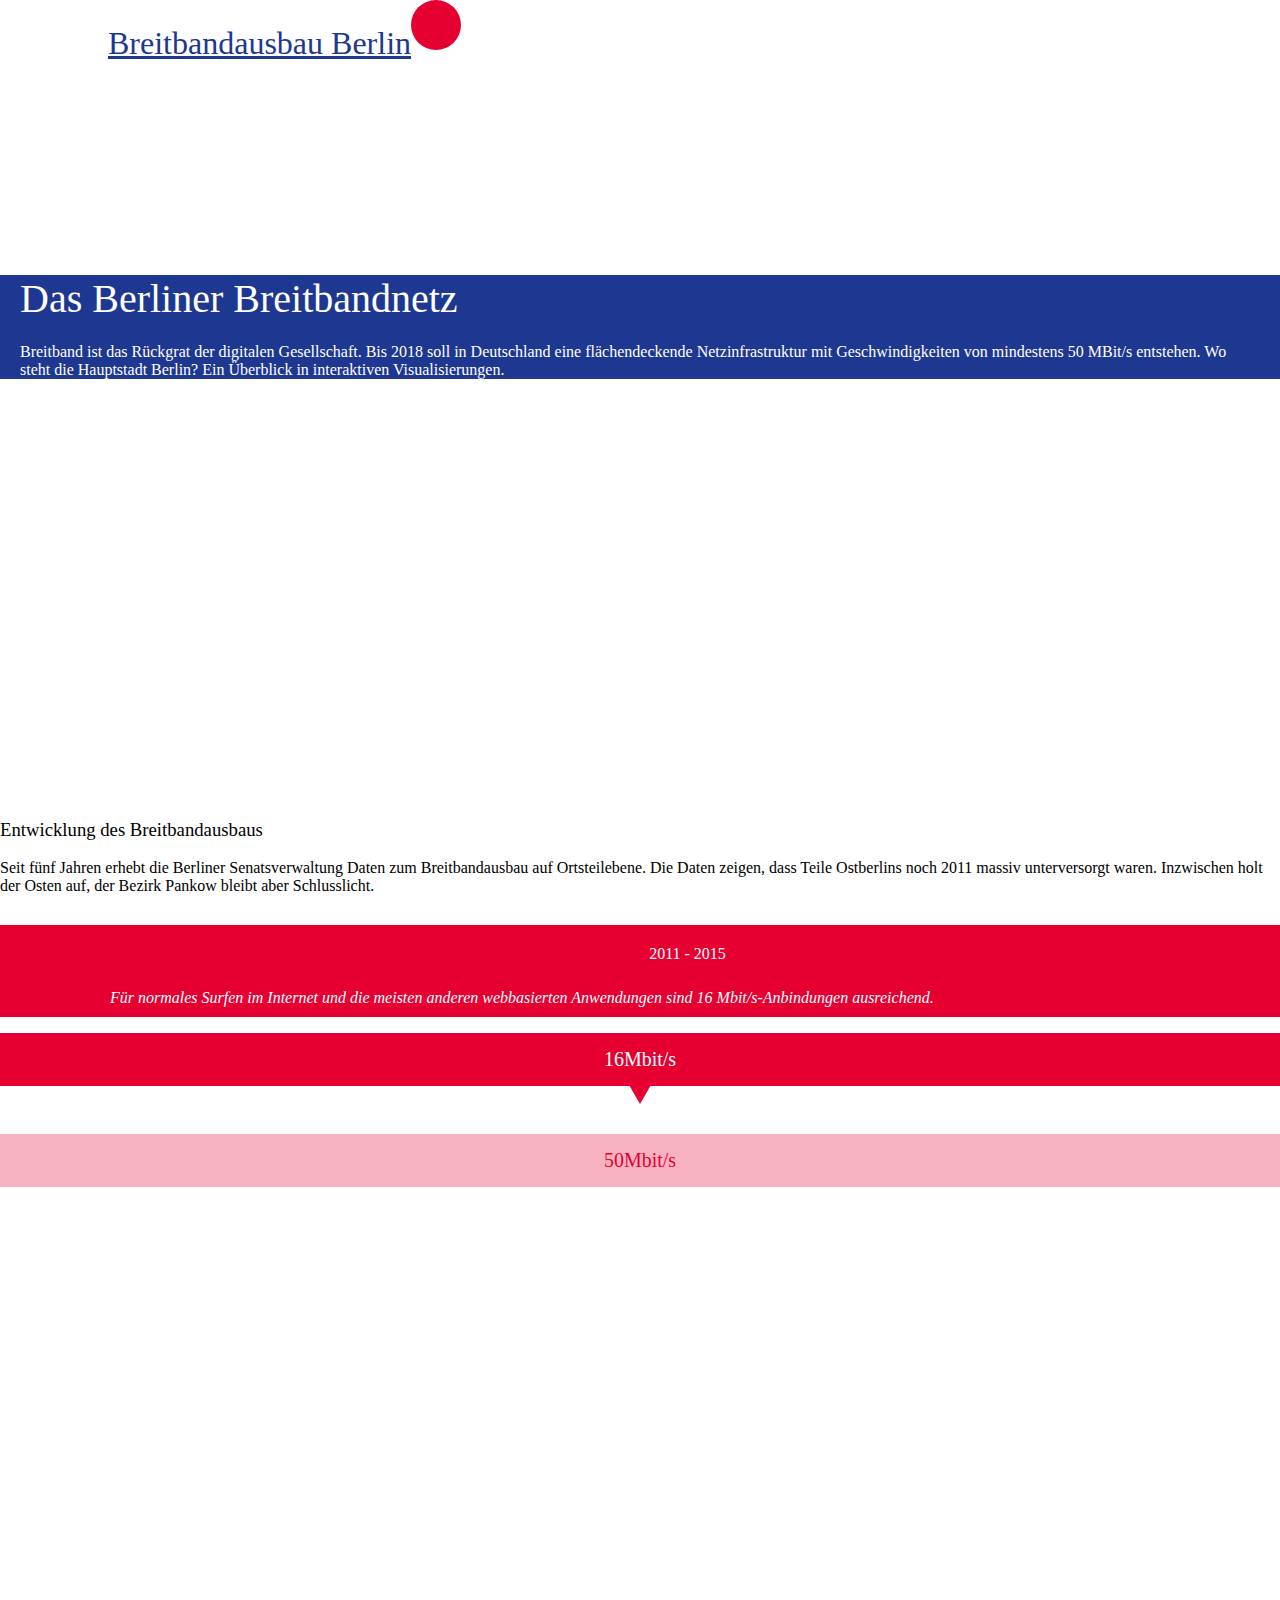
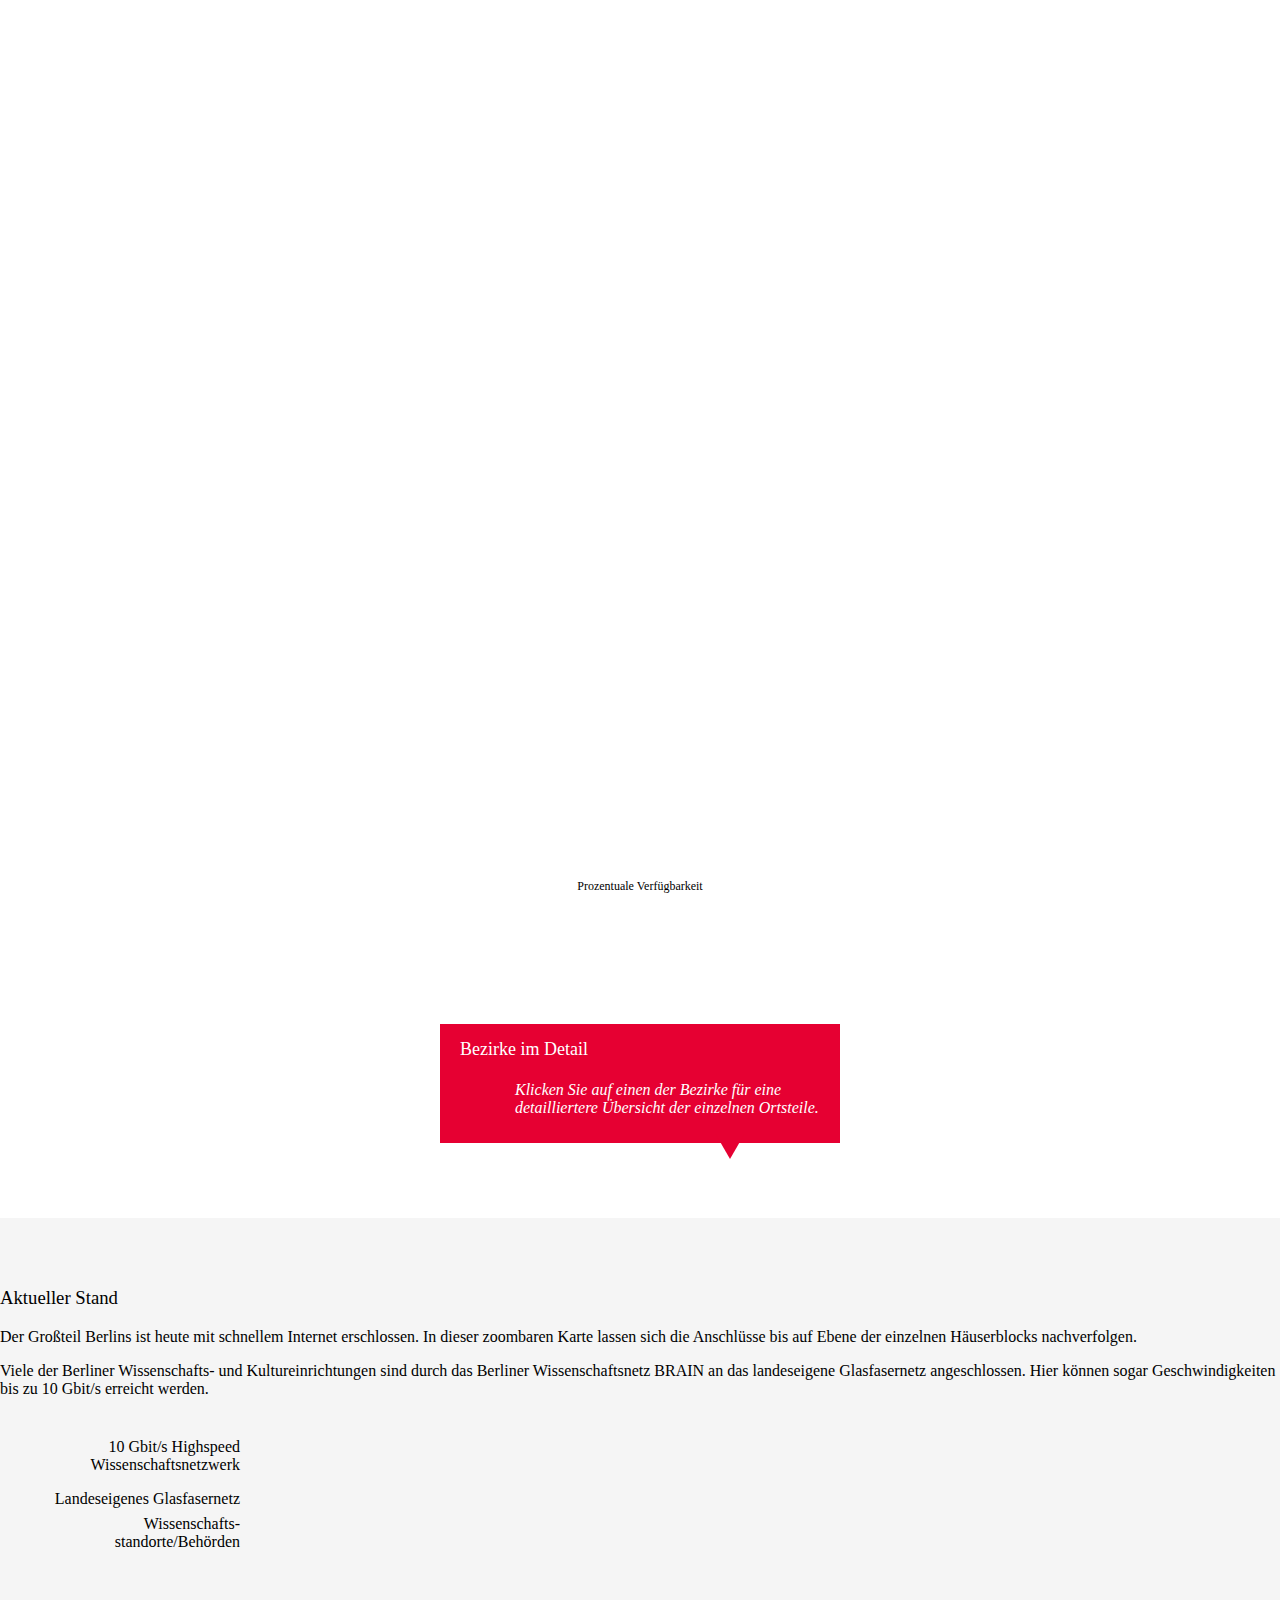
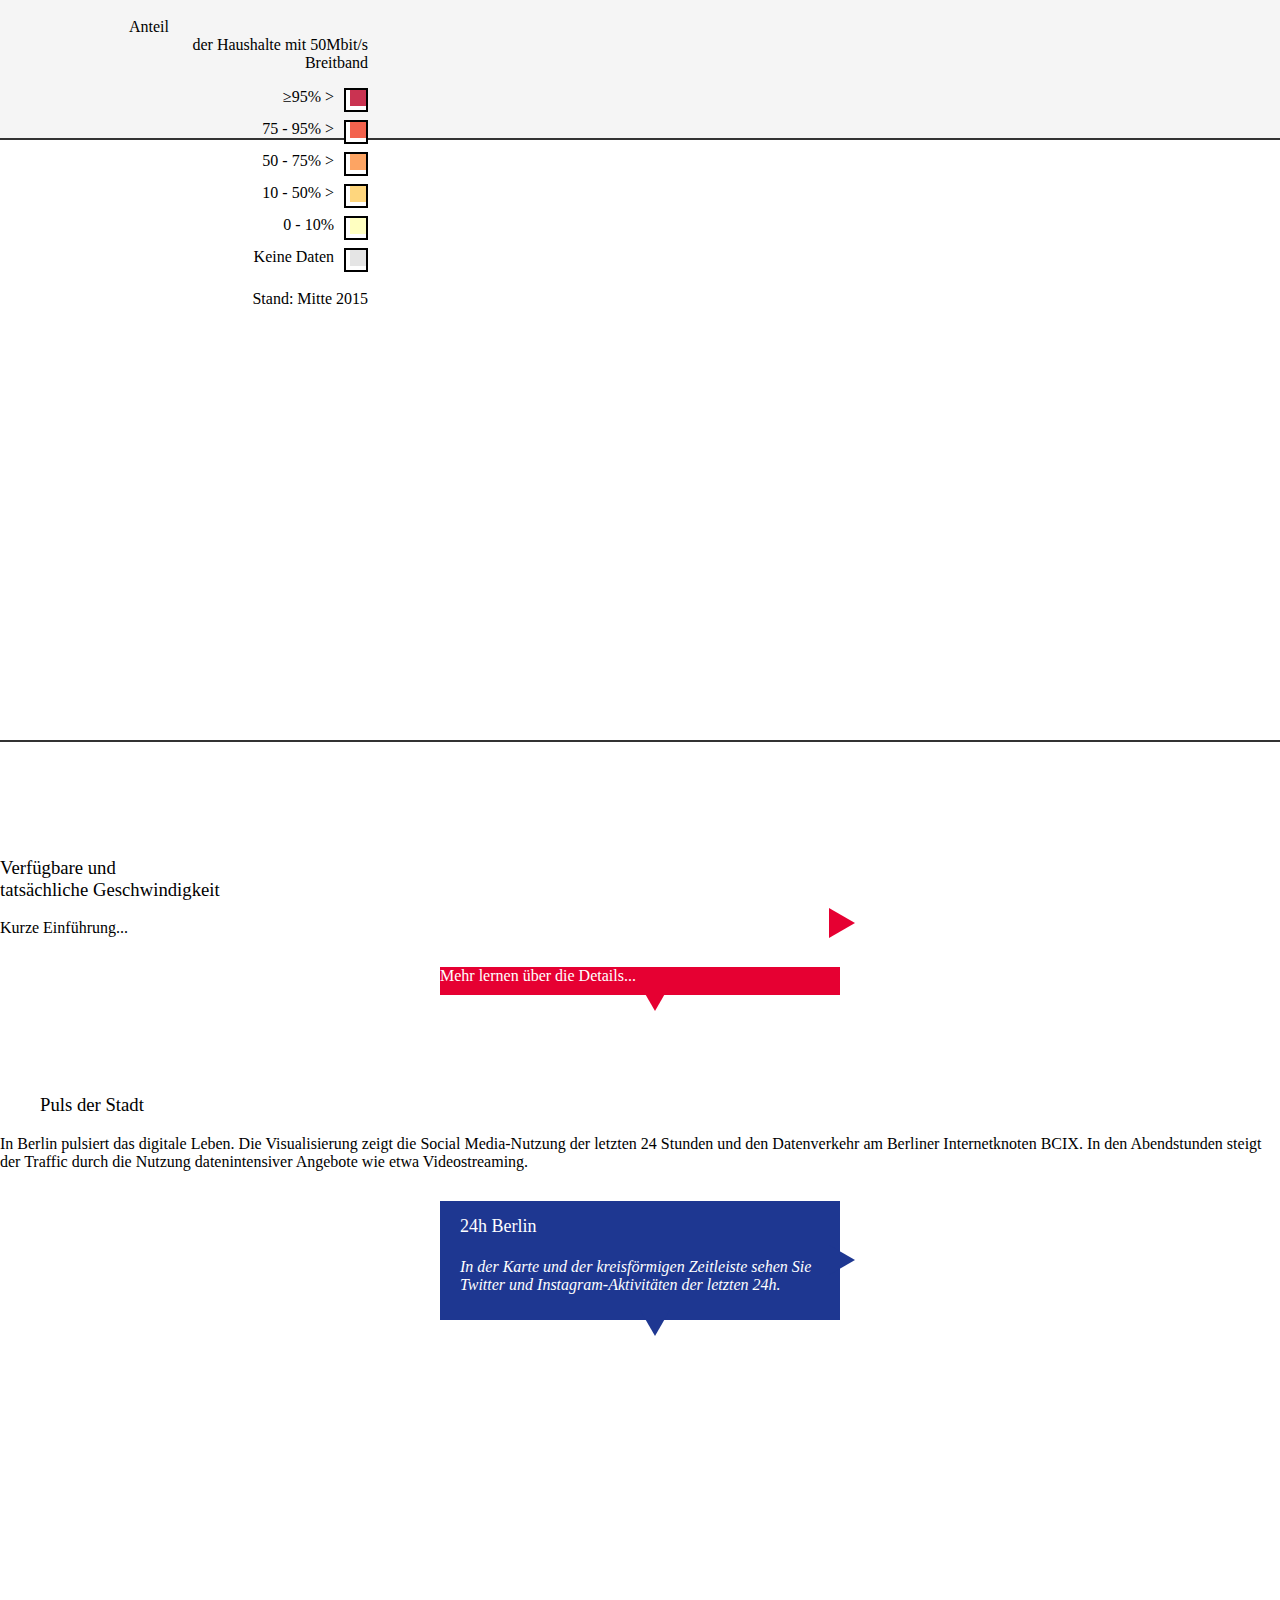
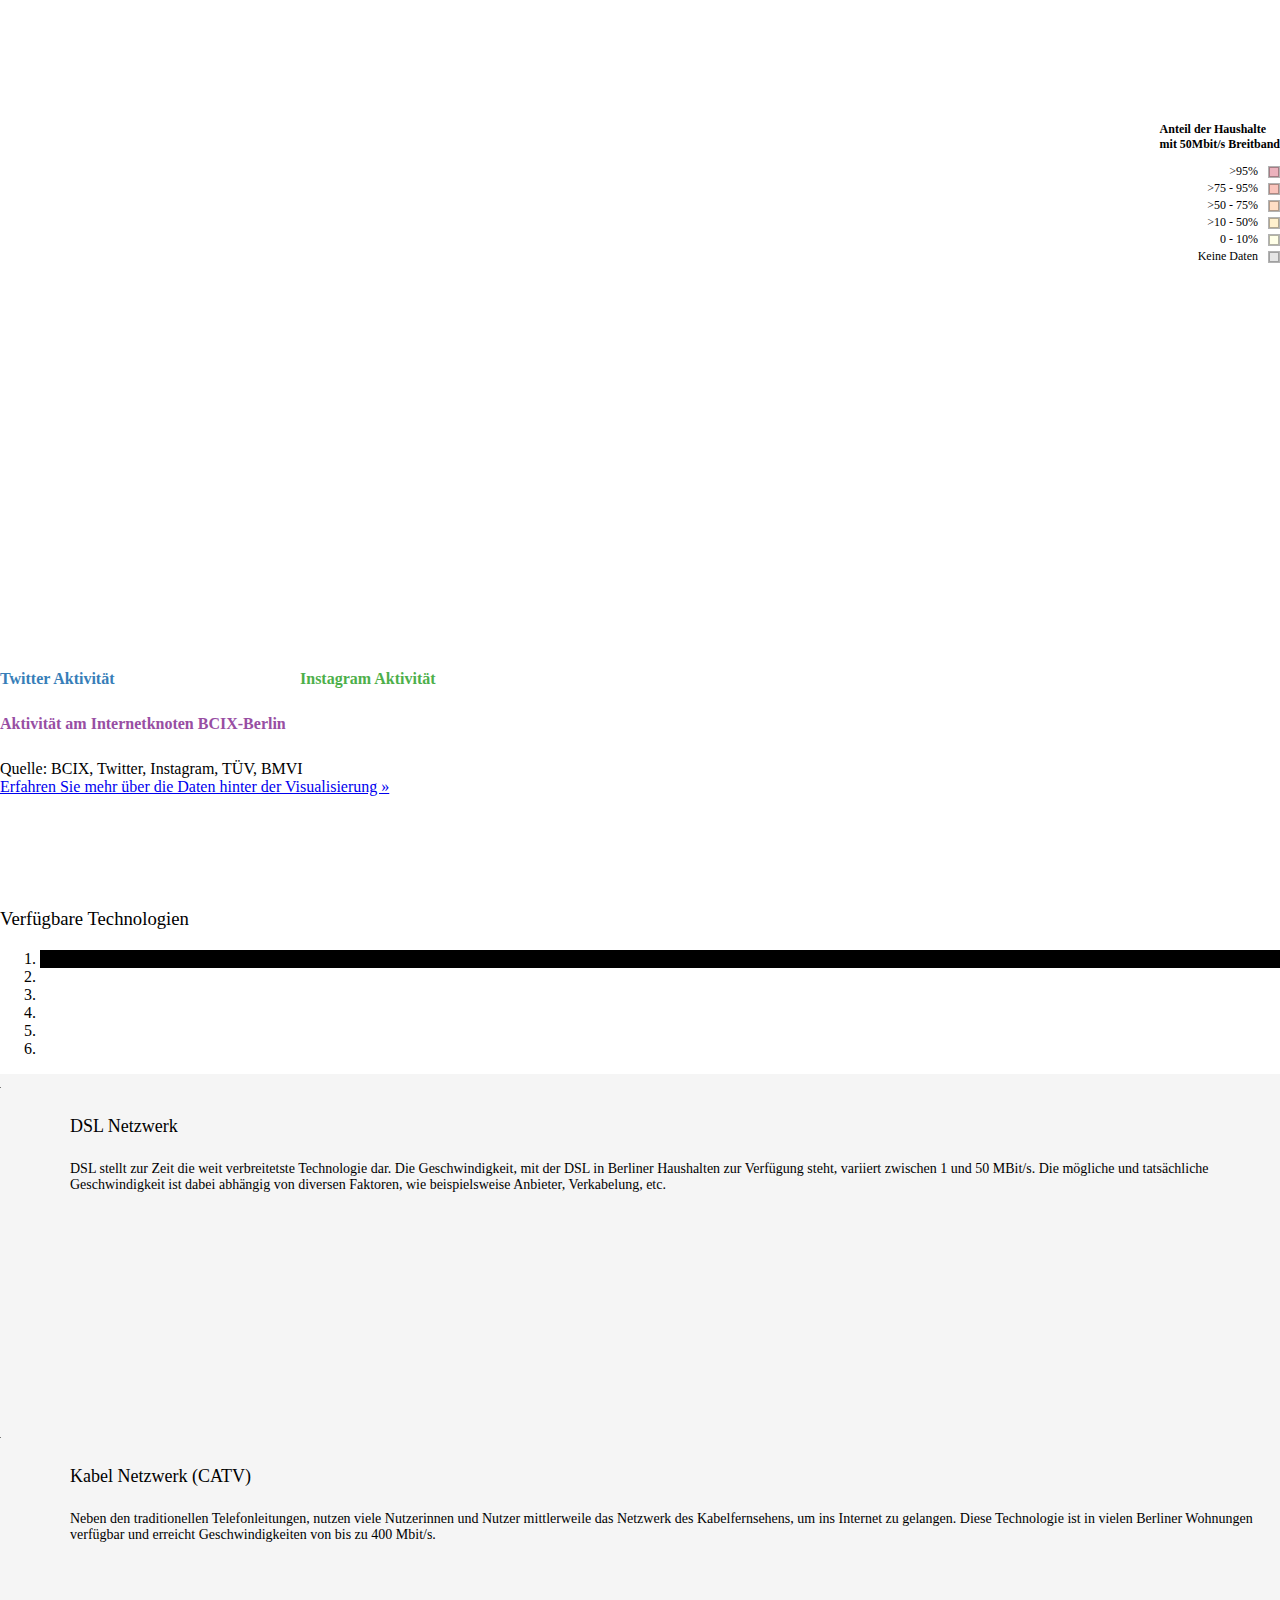
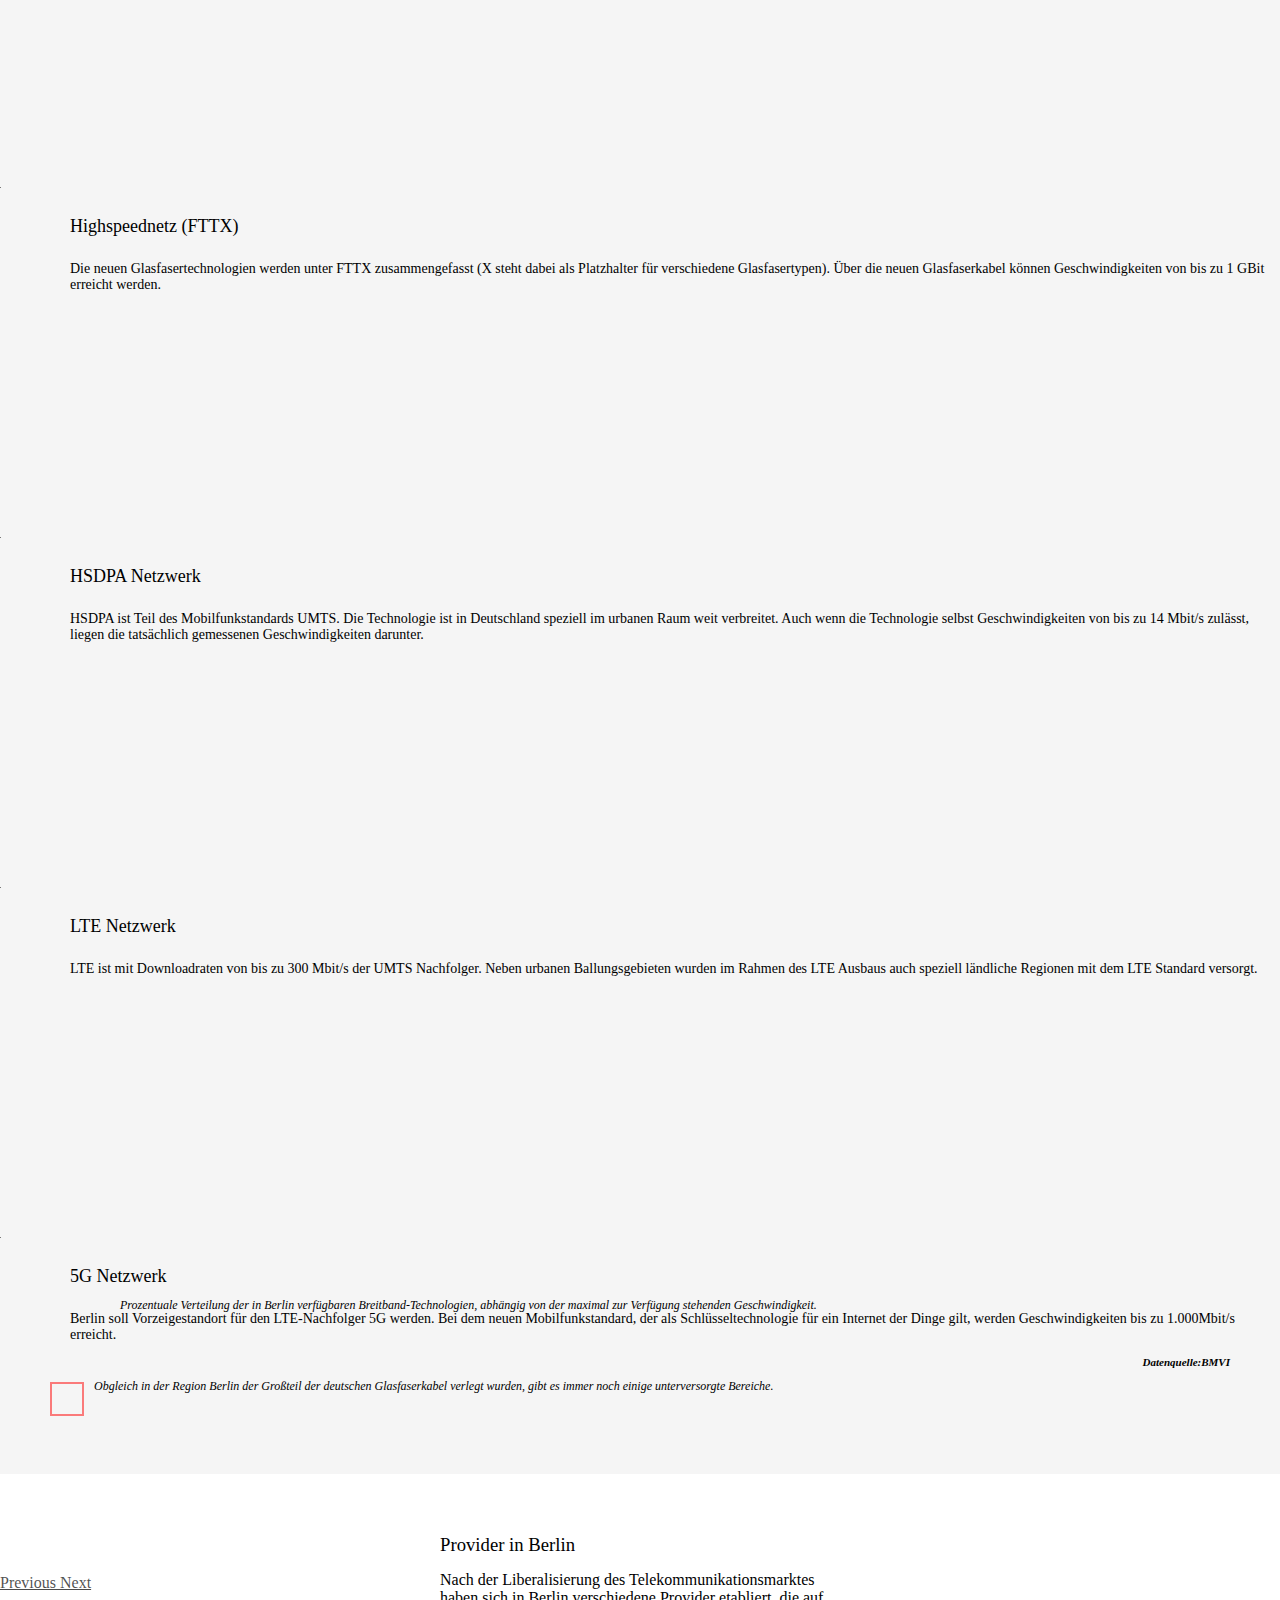
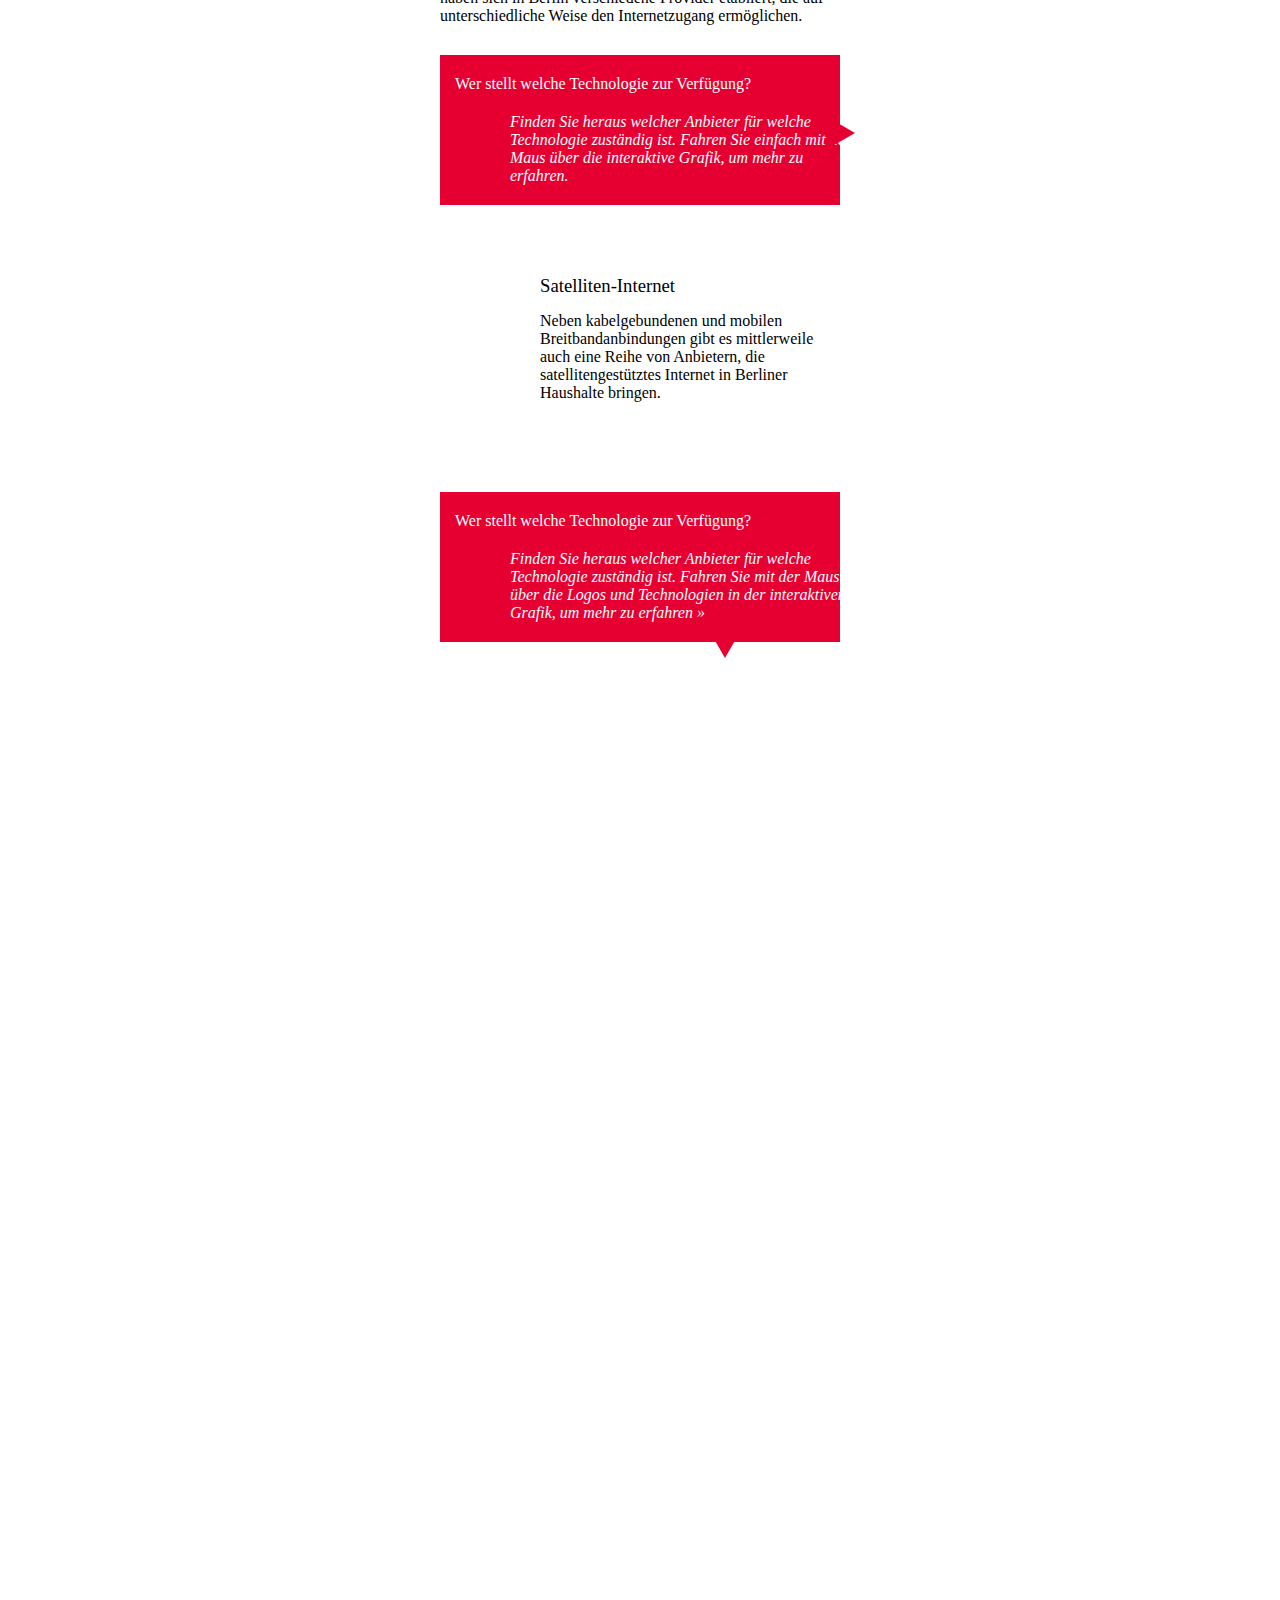
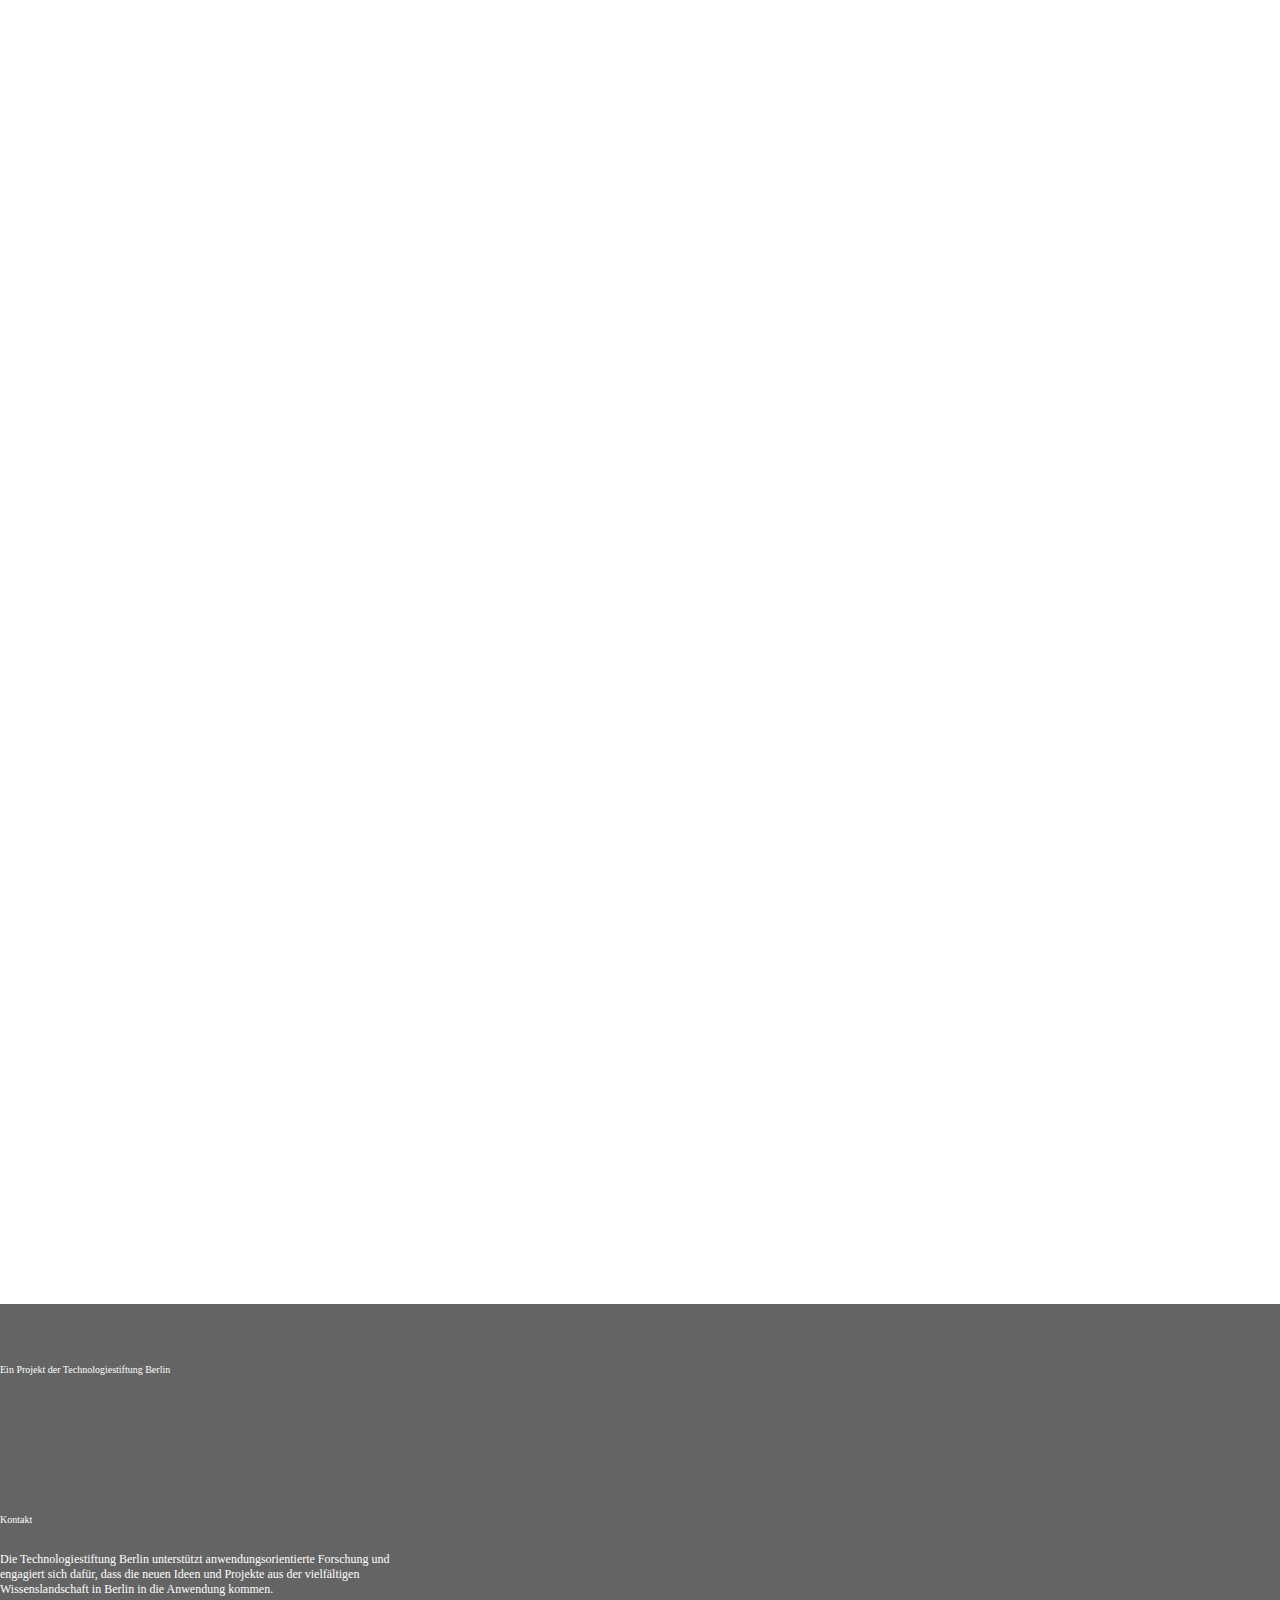
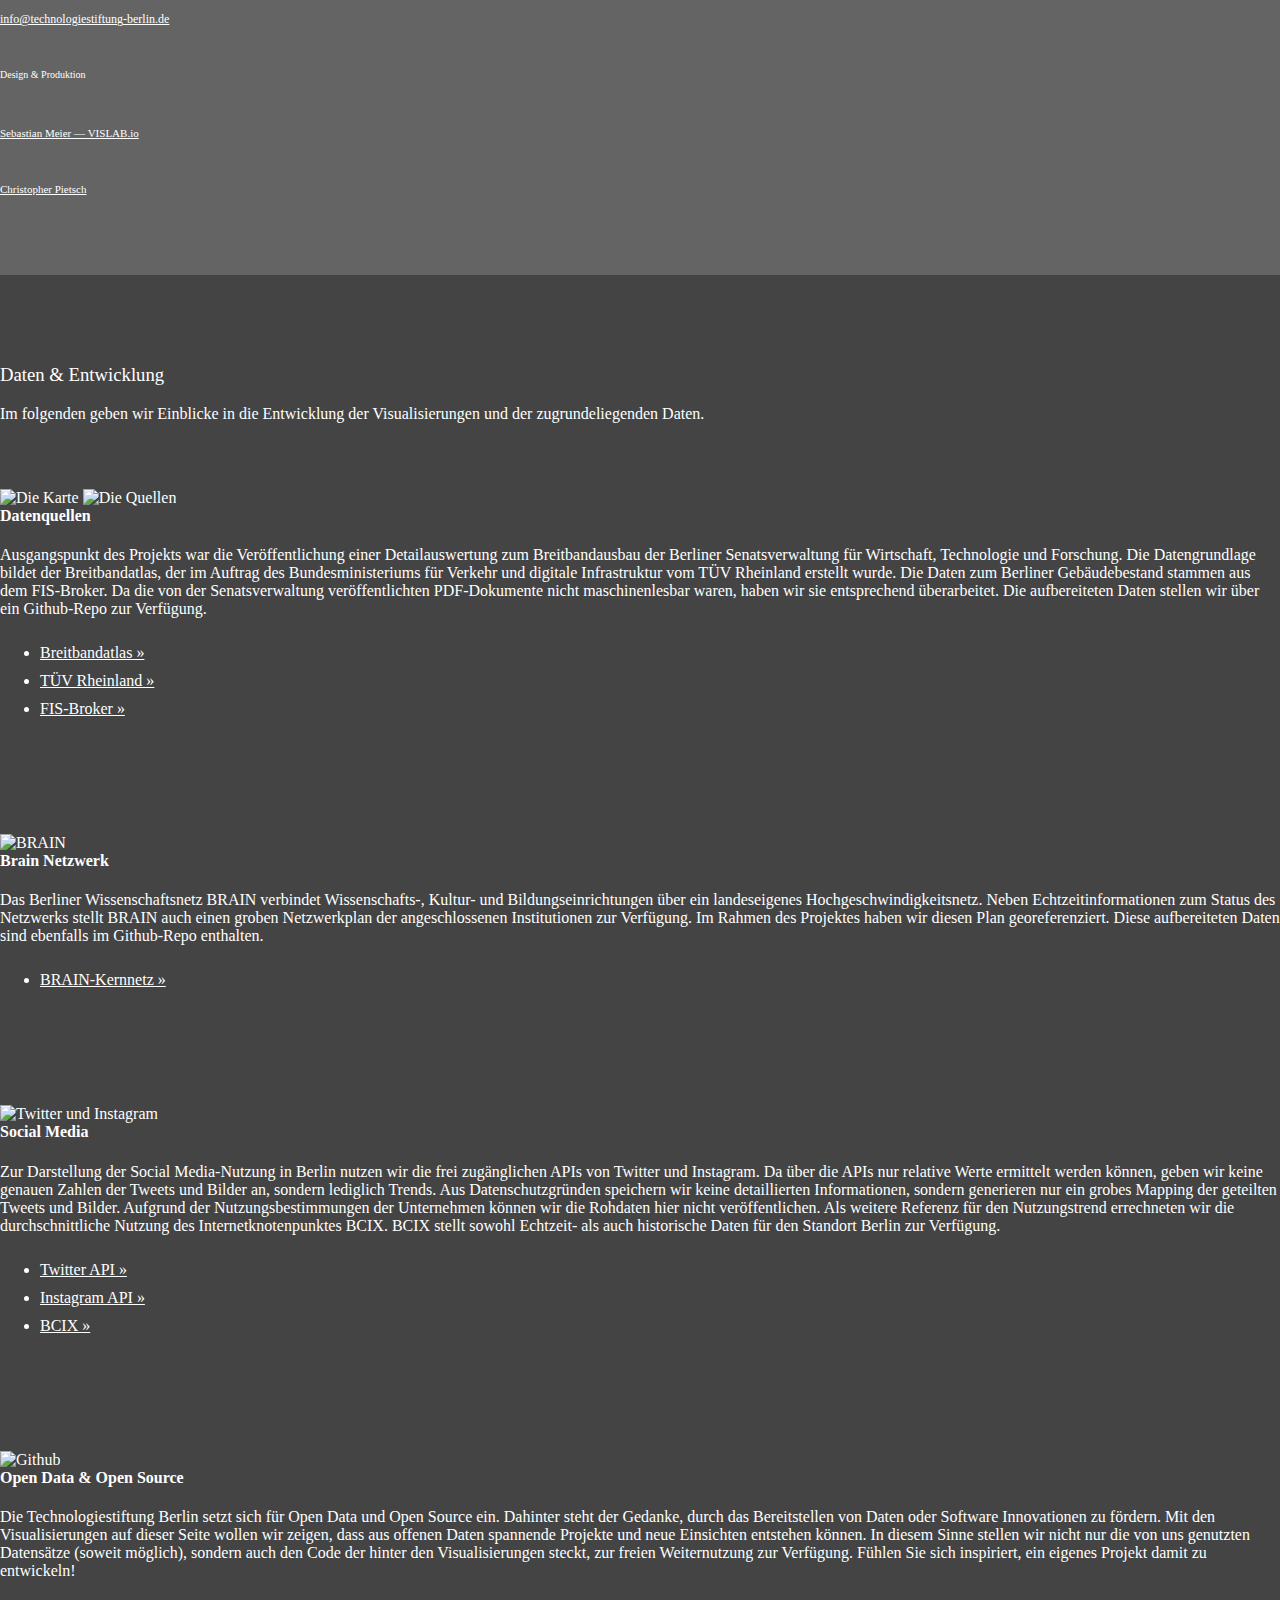
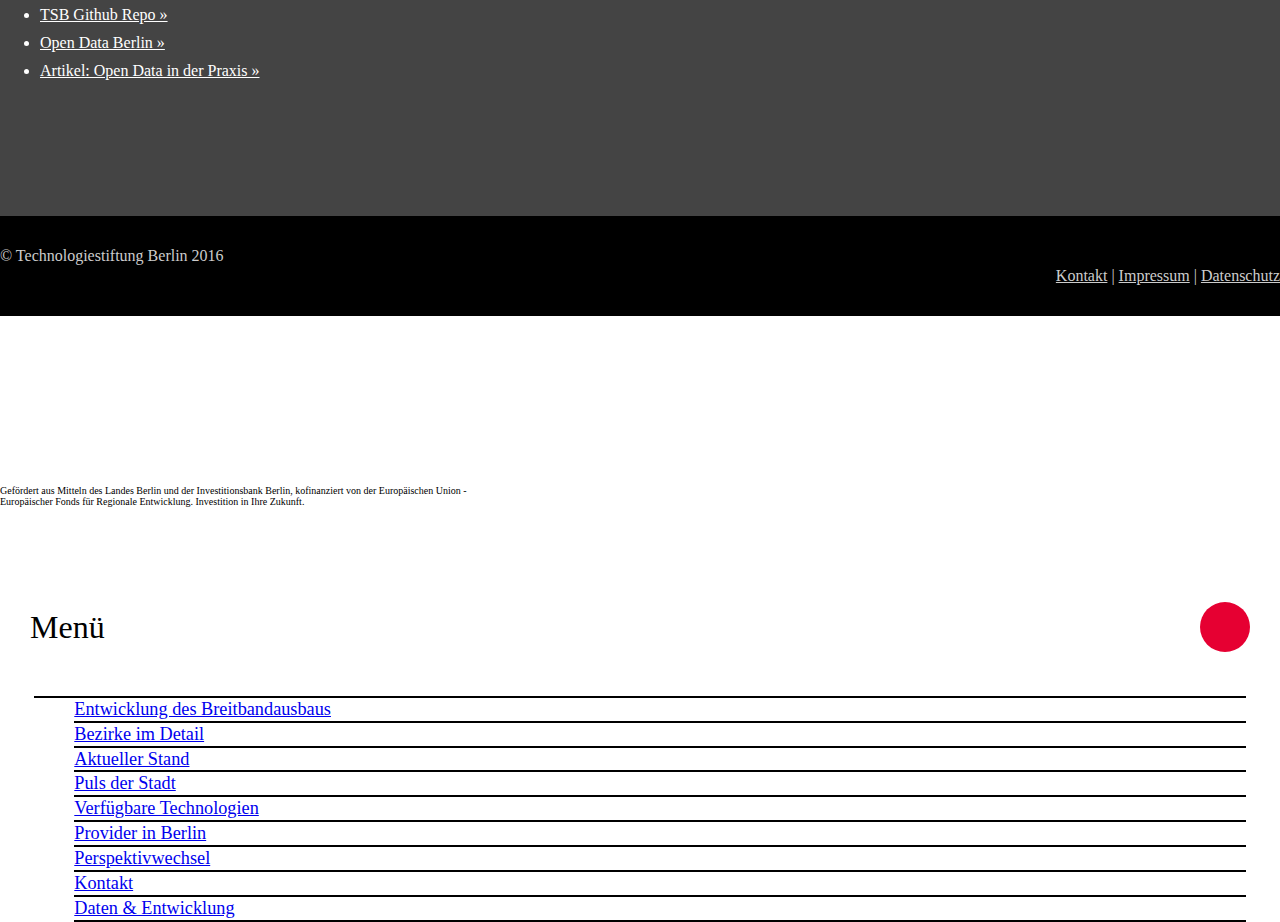
==== index.html @ 2dbc456c "testing new section" ====
<!DOCTYPE html>
<html>
	<head>
		<meta name="viewport" content="width=device-width, initial-scale=1.0, user-scalable=0, minimum-scale=1.0, maximum-scale=1.0" />
		<meta name="apple-mobile-web-app-capable" content="yes" />
		<meta http-equiv="X-UA-Compatible" content="IE=edge" />
		<meta charset='UTF-8' />
		<title>Breitbandausbau Berlin</title>
		<!--[if lt IE 10]>
	      <script src="https://oss.maxcdn.com/libs/html5shiv/3.7.0/html5shiv.js"></script>
	      <script src="https://oss.maxcdn.com/libs/respond.js/1.4.2/respond.min.js"></script>
	    <![endif]-->
		<link rel="stylesheet" href="css/bootstrap.min.css">
		<link rel="stylesheet" href="css/leaflet.css" />
		<link rel='stylesheet' href='css/main.css' type='text/css' />
		<link rel="shortcut icon" type="image/x-icon" href="/favicon.ico" />
	</head>
	<body>

		<nav class="navbar navbar-default navbar-fixed-top" role="navigation">
			<div class="navbar-header page-scroll" style="width:100%;">
				<a href="#sidr-btn" class="pull-right" id="sidr-btn">
					<span class="tsbbutton size50 colorRed">
						<span class="tsbicon i-menu"></span>
					</span>
				</a>
				<a class="navbar-brand" href="#"><span id="breitband-icon"></span>Breitbandausbau Berlin</a>
			</div>
		</nav>

		<div id="start">
			<div class="container">
				<div class="blue storer-box col col-xs-12 col-sm-8 col-md-6 col-lg-6">
					<h1>Das Berliner Breitbandnetz</h1>
					<p>Breitband ist das Rückgrat der digitalen Gesellschaft. Bis 2018 soll in Deutschland eine flächendeckende Netzinfrastruktur mit Geschwindigkeiten von mindestens 50 MBit/s entstehen. Wo steht die Hauptstadt Berlin? Ein Überblick in interaktiven Visualisierungen.</p>
				</div>
			</div>
		</div>

		<section id="entwicklung">
			<div id="minimap" class="white">
				<div class="container">
					<div class="row">
						<div class="col col-xs-12 col-sm-5 col-lg-5">
							<div class="mapswitch-head">
								<h3>Entwicklung des Breitbandausbaus</h3>
								<p>Seit fünf Jahren erhebt die Berliner Senatsverwaltung Daten zum Breitbandausbau auf Ortsteilebene. Die Daten zeigen, dass Teile Ostberlins noch 2011 massiv unterversorgt waren. Inzwischen holt der Osten auf, der Bezirk Pankow bleibt aber Schlusslicht.</p>
							</div>
						</div>
						<div class="col col-xs-12 col-sm-1 col-lg-2"></div>
						<div class="col col-xs-12 col-sm-6 col-lg-5">
							<div class="row switchrow">
								<div class="col col-xs-12 red company-help">
									<span class="image image-interactive"></span><strong>2011 - 2015</strong>
									<p class="speed-info speed-info-16">Für normales Surfen im Internet und die meisten anderen webbasierten Anwendungen sind 16&nbsp;Mbit/s-Anbindungen ausreichend.</p>
									<p class="speed-info speed-info-50">50&nbsp;Mbit/s Anbindungen erlauben darüber hinaus das nutzen von neuen HD-Streaming Diensten und professionellen Anwendungen.</p>
								</div>
							</div>
							<div class="row switchrow">
								<div class="col col-xs-12 col-sm-6" data-speed="16">
									<div class="mapswitch red">16Mbit/s</div>
									<div class="hidden-xs triangle bottom red"></div>
								</div>
								<div class="col col-xs-12 col-sm-6" data-speed="50">
									<div class="mapswitch light_red">50Mbit/s</div>
									<div class="hidden-xs triangle bottom red" style="display:none;"></div>
								</div>
							</div>
						</div>
					</div>
					<div class="row">
						<div class="col col-xs-12 col-sm-3">
							<div class="minimap mm-2011" data-year="2011"></div>
						</div>
						<div class="col col-xs-12 col-sm-3">
							<div class="minimap mm-2012" data-year="2012"></div>
						</div>
						<div class="col col-xs-12 col-sm-3">
							<div class="minimap mm-2013" data-year="2013"></div>
						</div>
						<div class="col col-xs-12 col-sm-3">
							<div class="minimap mm-2015" data-year="2015"></div>
						</div>
					</div>
					<div class="row">
						<div class="datacol col col-xs-12">
							<svg id="minimap-legend" height="50" width="240"></svg><br />
							<span class="small">Prozentuale Verfügbarkeit</span>
						</div>
					</div>
				</div>
			</div>
		</section>

		<section id="bezirke">
			<div id="compare">
				<div class="container">
					<div class="row">
						<div class="col col-xs-12 col-sm-4 col-lg-4">
							<div class="red company-help pulse-help">
								<strong>Bezirke im Detail</strong>
								<p><span class="image image-interactive"></span>Klicken Sie auf einen der Bezirke für eine detailliertere Übersicht der einzelnen Ortsteile.</p>
								<div class="triangle bottom red"></div>
							</div>
							<div id="compare-legend"></div>
						</div>
						<div class="chart"></div>
					</div>
				</div>
			</div>
		</section>

		<section id="stand">
			<div id="map-intro" class="grey">
				<div class="container">
					<div class="row">
						<div class="col col-xs-12 col-sm-5 col-lg-4">
							<h3>Aktueller Stand</h3>
							<p>
								Der Großteil Berlins ist heute mit schnellem Internet erschlossen. In dieser zoombaren Karte lassen sich die Anschlüsse bis auf Ebene der einzelnen Häuserblocks nachverfolgen.
							</p>
							<blockquote>
								Viele der Berliner Wissenschafts- und Kultureinrichtungen sind durch das Berliner Wissenschaftsnetz BRAIN an das landeseigene Glasfasernetz angeschlossen. Hier können sogar Geschwindigkeiten bis zu 10 Gbit/s erreicht werden.
							</blockquote>
						</div>
						<div class="col col-xs-12 col-sm-3 col-lg-4 middle-col">
							<p><strong>10 Gbit/s Highspeed<br />Wissenschaftsnetzwerk</strong></p>
							<ul class="legend">
								<li>Landeseigenes Glasfasernetz</li>
								<li>Wissenschafts-<br />standorte/Behörden</li>
							</ul>
							<a href="https://www.brain.de" target="_blank"><span class="image image-brain"></span></a>
						</div>
						<div class="col col-xs-12 col-sm-4 col-lg-4 scnd-col">
							<p><strong>Anteil der Haushalte mit 50Mbit/s Breitband</strong></p>
							<ul class="legend">
								<li>≥95%<span><span style="background-color:rgba(189,0,38,0.8);"></span></span> ></li>
								<li>75 - 95%<span><span style="background-color:rgba(240,59,32,0.8);"></span></span> ></li>
								<li>50 - 75%<span><span style="background-color:rgba(253,141,60,0.8);"></span></span> ></li>
								<li>10 - 50%<span><span style="background-color:rgba(254,204,92,0.8);"></span></span> ></li>
								<li>0 - 10%<span><span style="background-color:rgba(255,255,178,0.8);"></span></span></li>
								<li>Keine Daten<span><span style="background-color:rgba(0,0,0,0.1);"></span></span></li>
							</ul>
							<span class="small">Stand: Mitte 2015</span>
						</div>
					</div>
				</div>
			</div>

			<div id="map_container">
				<div id="map"></div>
			</div>

		</section>

		<section id="speeddesc">
			<div class="container">
				<div class="row">
					<div class="col col-xs-12 col-sm-4 col-lg-4">
						<h3>Verfügbare und<br/>tatsächliche Geschwindigkeit</h3>
						<p>
							Kurze Einführung...
						</p>
						<div class="red company-help">
							Mehr lernen über die Details...
							<div class="triangle bottom red visible-sm"></div>
							<div class="triangle right red hidden-sm"></div>
						</div>
					</div>
					<div class="col col-xs-12 col-sm-8 col-lg-8">
						<div id="speeddesc-container"></div>
					</div>
				</div>
			</div>
		</section>

		<section id="puls">
			<div id="pulse" class="white">
				<div class="container">
					<div class="row">
						<div class="col col-xs-12 col-sm-5 col-lg-4">
							<h3><span class="image image-pulse"></span>Puls der Stadt</h3>
							<p>
								In Berlin pulsiert das digitale Leben. Die Visualisierung zeigt die Social Media-Nutzung der letzten 24 Stunden und den Datenverkehr am Berliner Internetknoten BCIX. In den Abendstunden steigt der Traffic durch die Nutzung datenintensiver Angebote wie etwa Videostreaming.
							</p>
							<div class="blue company-help pulse-help">
								<strong>24h Berlin</strong>
								<p>In der Karte und der kreisförmigen Zeitleiste sehen Sie Twitter und Instagram-Aktivitäten der letzten 24h.</p>
								<div class="hidden-xs triangle right blue"></div>
								<div class="triangle bottom blue"></div>
							</div>
							<div id="d3_circular"></div>
						</div>
						<div class="col col-xs-12 col-sm-7 col-lg-8 scnd-col">
							<div id="d3_pulse"></div>
							<div id="map-legend">
								<ul>
									<li id="legend_twitter">
										<div></div> Twitter Aktivität
									</li>
									<li id="legend_instagram">
										<div></div> Instagram Aktivität
									</li>
									<li id="legend_cix">
										<div></div> Aktivität am Internetknoten BCIX-Berlin
									</li>
								</ul>
								<div class="data"><span class="small">Quelle: BCIX, Twitter, Instagram, TÜV, BMVI<br /><a href="#daten">Erfahren Sie mehr über die Daten hinter der Visualisierung &raquo;</a></span></div>
							</div>
							<div id="small-legend">
								<p><strong>Anteil der Haushalte<br />mit 50Mbit/s Breitband</strong></p>
								<ul class="legend">
									<li><span><span style="background-color:rgba(189,0,38,0.3);"></span></span> >95% </li>
									<li><span><span style="background-color:rgba(240,59,32,0.3);"></span></span> >75 - 95%</li>
									<li><span><span style="background-color:rgba(253,141,60,0.3);"></span></span> >50 - 75%</li>
									<li><span><span style="background-color:rgba(254,204,92,0.3);"></span></span> >10 - 50%</li>
									<li><span><span style="background-color:rgba(255,255,178,0.3);"></span></span> 0 - 10%</li>
									<li><span><span style="background-color:rgba(0,0,0,0.1);"></span></span> Keine Daten</li>
								</ul>
							</div>
						</div>
					</div>
				</div>
			</div>
		</section>

		<section id="technologie">
			<div id="technologien">
				<div class="container">
					<div class="col col-sm-12 col-md-6">
						<h3>Verfügbare Technologien</h3>
						<div id="techCarousel" class="carousel slide" data-ride="carousel" data-interval="false">
							<ol class="carousel-indicators">
								<li data-target="#techCarousel" data-slide-to="0" data-speed="DSL" class="active"></li>
								<li data-target="#techCarousel" data-slide-to="1" data-speed="CATV"></li>
								<li data-target="#techCarousel" data-slide-to="2" data-speed="FTTX"></li>
								<li data-target="#techCarousel" data-slide-to="3" data-speed="HSDPA"></li>
								<li data-target="#techCarousel" data-slide-to="4" data-speed="LTE"></li>
								<li data-target="#techCarousel" data-slide-to="5" data-speed="5g"></li>
							</ol>
							<div class="carousel-inner" role="listbox">
								<div class="item active" data-speed="DSL" data-type="cable">
									<img class="fourth-slide" src="[data-uri]" alt="DSL Netzwerk">
									<div class="container">
										<div class="carousel-caption">
											<h4><span class="image image-cable"></span>DSL Netzwerk</h4>
											<p>DSL stellt zur Zeit die weit verbreitetste Technologie dar. Die Geschwindigkeit, mit der DSL in Berliner Haushalten zur Verfügung steht, variiert zwischen 1 und 50 MBit/s. Die mögliche und tatsächliche Geschwindigkeit ist dabei abhängig von diversen Faktoren, wie beispielsweise Anbieter, Verkabelung, etc.</p>
										</div>
									</div>
								</div>
								<div class="item" data-speed="CATV" data-type="cable">
									<img class="fifth-slide" src="[data-uri]" alt="Kabel Netzwerk (CATV)">
									<div class="container">
										<div class="carousel-caption">
											<h4><span class="image image-cable"></span>Kabel Netzwerk (CATV)</h4>
											<p>Neben den traditionellen Telefonleitungen, nutzen viele Nutzerinnen und Nutzer mittlerweile das Netzwerk des Kabelfernsehens, um ins Internet zu gelangen. Diese Technologie ist in vielen Berliner Wohnungen verfügbar und erreicht Geschwindigkeiten von bis zu 400 Mbit/s.</p>
										</div>
									</div>
								</div>
								<div class="item" data-speed="FTTX" data-type="cable">
									<img class="six-slide" src="[data-uri]" alt="Hochgeschwindigkeitsnetz (FFTX)">
									<div class="container">
										<div class="carousel-caption">
											<h4><span class="image image-cable"></span>Highspeednetz (FTTX)</h4>
											<p>Die neuen Glasfasertechnologien werden unter FTTX zusammengefasst (X steht dabei als Platzhalter für verschiedene Glasfasertypen). Über die neuen Glasfaserkabel können Geschwindigkeiten von bis zu 1 GBit erreicht werden.</p>
										</div>
									</div>
								</div>
								<div class="item" data-speed="HSDPA" data-type="mobile">
									<img class="third-slide" src="[data-uri]" alt="HSDPA Netzwerk">
									<div class="container">
										<div class="carousel-caption">
											<h4><span class="image image-wireless"></span>HSDPA Netzwerk</h4>
											<p>HSDPA ist Teil des Mobilfunkstandards UMTS. Die Technologie ist in Deutschland speziell im urbanen Raum weit verbreitet. Auch wenn die Technologie selbst Geschwindigkeiten von bis zu 14 Mbit/s zulässt, liegen die tatsächlich gemessenen Geschwindigkeiten darunter.</p>
										</div>
									</div>
								</div>
								<div class="item" data-speed="LTE" data-type="mobile">
									<img class="second-slide" src="[data-uri]" alt="LTE Netzwerk">
									<div class="container">
										<div class="carousel-caption">
											<h4><span class="image image-wireless"></span>LTE Netzwerk</h4>
											<p>LTE ist mit Downloadraten von bis zu 300 Mbit/s der UMTS Nachfolger. Neben urbanen Ballungsgebieten wurden im Rahmen des LTE Ausbaus auch speziell ländliche Regionen mit dem LTE Standard versorgt.</p>
										</div>
									</div>
								</div>
								<div class="item" data-speed="5g" data-type="mobile">
									<img class="first-slide" src="[data-uri]" alt="5G Netzwerk">
									<div class="container">
										<div class="carousel-caption">
											<h4><span class="image image-wireless"></span>5G Netzwerk</h4>
											<p>Berlin soll Vorzeigestandort für den LTE-Nachfolger 5G werden. Bei dem neuen Mobilfunkstandard, der als Schlüsseltechnologie für ein Internet der Dinge gilt, werden Geschwindigkeiten bis zu 1.000Mbit/s erreicht.</p>
										</div>
									</div>
								</div>
							</div>
							<a class="left carousel-control" href="#techCarousel" role="button" data-slide="prev">
								<span class="glyphicon glyphicon-chevron-left" aria-hidden="true"></span>
								<span class="sr-only">Previous</span>
							</a>
							<a class="right carousel-control" href="#techCarousel" role="button" data-slide="next">
								<span class="glyphicon glyphicon-chevron-right" aria-hidden="true"></span>
								<span class="sr-only">Next</span>
							</a>
						</div>
					</div>
					<div class="col col-sm-12 col-md-6">
						<div id="d3_technologie"></div>
						<div id="d3_mobile_technologie"></div>
						<div id="tech-legend">
							<div class="info"><p>Prozentuale Verteilung der in Berlin verfügbaren Breitband-Technologien, abhängig von der maximal zur Verfügung stehenden Geschwindigkeit.</p></div>
							<div class="data"><p>Datenquelle:BMVI</p></div>
							<p><span></span>Obgleich in der Region Berlin der Großteil der deutschen Glasfaserkabel verlegt wurden, gibt es immer noch einige unterversorgte Bereiche.</p>
						</div>
					</div>
				</div>
			</div>
		</section>

		<section id="provider">
			<div id="companies">
				<div class="container">
					<div class="row">
						<div class="col col-xs-12 col-sm-5 white frst">
							<h3>Provider in Berlin</h3>
							<p>Nach der Liberalisierung des Telekommunikationsmarktes haben sich in Berlin verschiedene Provider etabliert, die auf unterschiedliche Weise den Internetzugang ermöglichen.</p>
							<div class="hidden-xs red company-help">
								<strong>Wer stellt welche Technologie zur Verfügung?</strong>
								<p><span class="image image-interactive"></span>Finden Sie heraus welcher Anbieter für welche Technologie zuständig ist. Fahren Sie einfach mit der Maus über die interaktive Grafik, um mehr zu erfahren.</p>
								<div class="triangle right red"></div>
							</div>
							<div id="satellite-container">
								<span class="image  image-satellite satellite-icn"></span>
								<div class="satellite-text">
									<h3>Satelliten-Internet</h3>
									<p>Neben kabelgebundenen und mobilen Breitbandanbindungen gibt es mittlerweile auch eine Reihe von Anbietern, die satellitengestütztes Internet in Berliner Haushalte bringen.</p>
								</div>
								<div id="satellite-logos">
									<table>
										<tr>
											<td><img src="images/eusanet_bw.png" alt="" /></td>
											<td><img src="images/tooway_bw.png" alt="" /></td>
											<td><img src="images/filiago_bw.png" alt="" /></td>
										</tr>
										<tr>
											<td><img src="images/satinternet_bw.png" alt="" /></td>
											<td><img src="images/skydsl_bw.png" alt="" /></td>
											<td><img src="images/stardsl_bw.png" alt="" /></td>
										</tr>
									</table>
								</div>
							</div>
							<div class="red company-help visible-xs">
								<strong>Wer stellt welche Technologie zur Verfügung?</strong>
								<p><span class="image image-interactive"></span>Finden Sie heraus welcher Anbieter für welche Technologie zuständig ist. Fahren Sie mit der Maus über die Logos und Technologien in der interaktiven Grafik, um mehr zu erfahren &raquo;</p>
								<div class="triangle bottom red"></div>
							</div>
						</div>
						<div class="col hidden-xs col-sm-1"></div>
						<div class="col col-xs-12 col-sm-6">
							<div id="companies-vis"></div>
						</div>
					</div>
				</div>
			</div>
		</section>

		<section id="perspektive">
			<div id="threeD">
				<div id="hasGL">
					<iframe id="meshframe" allowfullscreen></iframe>
				</div>
				<div id="noGL">
					<div class="company-help red">
						<strong>Es tut uns leid.</strong>
						<p class="nowebgl">Aber es scheint so, als ob Ihr Browser kein WebGL unterstützt. Bitte aktualisieren Sie Ihren Browser.</p>
						<p class="ismobile">Leider wird diese Technologie nicht von Ihrem Gerät unterstützt. Sollten Sie ein Smartphone nutzen probieren Sie unsere <a href="mesh.html">Standalone Version &raquo;</a></p>
					</div>
				</div>
			</div>
		</section>

		<section id="kontakt">
			<div id="footer">
				<div class="grey">
					<div class="container">
						<div class="row">
							<div class="col col-xs-12 col-sm-6 col-lg-4">
								<span class="small">Ein Projekt der Technologiestiftung Berlin</span>
								<a href="https://www.technologiestiftung-berlin.de/de/startseite/" target="_blank" title="Technologiestiftung Berlin"><span class="image image-tsb"></span></a>
							</div>
							<div class="col col-xs-12 col-sm-6 col-lg-5 middle-col">
								<span class="small">Kontakt</span>
								<p>
									Die Technologiestiftung Berlin unterstützt anwendungsorientierte Forschung und engagiert sich dafür, dass die neuen Ideen und Projekte aus der vielfältigen Wissenslandschaft in Berlin in die Anwendung kommen.<br /><br />
									<a href="mailto:info@technologiestiftung-berlin.de">info@technologiestiftung-berlin.de</a>
								</p>
							</div>
							<div class="col col-xs-12 col-sm-12 col-lg-3 scnd-col">
								<span class="small">Design &amp; Produktion</span>
								<a href="http://www.vislab.io" target="_blank" title="VISLAB"><span class="image image-vislab"></span></a>
								<a href="http://www.vislab.io" target="_blank">Sebastian Meier — VISLAB.io</a><br />

								<a href="http://www.chrispie.com" target="_blank" title="Christopher Pietsch"><span class="image image-chrispie"></span></a>

								<a href="http://www.chrispie.com" target="_blank" title="Christopher Pietsch">Christopher Pietsch</a>
							</div>
						</div>
					</div>
				</div>
			</div>
		</section>

		<section id="daten">
			<div id="background" class="darkgrey">
				<div class="container">
					<div class="row">
						<div class="col col-xs-12 col-sm-6">
							<h3>Daten &amp; Entwicklung</h3>
							<p>
								Im folgenden geben wir Einblicke in die Entwicklung der Visualisierungen und der zugrundeliegenden Daten.
							</p>
						</div>
					</div>
					<div class="row subrow">
						<div class="col cols-xs-12 col-sm-5 col-md-4">
							<img src="images/data_conversion_bw.png" alt="Die Karte" />
							<img src="images/data_ministerium.png" alt="Die Quellen" />
						</div>
						<div class="col hidden-xs col-sm-1"></div>
						<div class="col col-xs-12 col-sm-6 col-md-7">
							<h4>Datenquellen</h4>
							<p>
								Ausgangspunkt des Projekts war die Veröffentlichung einer Detailauswertung zum Breitbandausbau der Berliner Senatsverwaltung für Wirtschaft, Technologie und Forschung. Die Datengrundlage bildet der Breitbandatlas, der im Auftrag des Bundesministeriums für Verkehr und digitale Infrastruktur vom TÜV Rheinland erstellt wurde. Die Daten zum Berliner Gebäudebestand stammen aus dem FIS-Broker. Da die von der Senatsverwaltung veröffentlichten PDF-Dokumente nicht maschinenlesbar waren, haben wir sie entsprechend überarbeitet. Die aufbereiteten Daten stellen wir über ein Github-Repo zur Verfügung.
							</p>
							<ul>
								<li><a href="http://www.zukunft-breitband.de/" target="_blank">Breitbandatlas &raquo;</a></li>
								<li><a href="http://www.tuv.com/de/deutschland/home.jsp" target="_blank">TÜV Rheinland &raquo;</a></li>
								<li><a href="http://www.stadtentwicklung.berlin.de/geoinformation/fis-broker/" target="_blank">FIS-Broker &raquo;</a></li>
							</ul>
						</div>
					</div>
					<div class="row subrow">
						<div class="col cols-xs-12 col-sm-5 col-md-4">
							<img src="images/data_brain.png" alt="BRAIN" />
						</div>
						<div class="col hidden-xs col-sm-1"></div>
						<div class="col col-xs-12 col-sm-6 col-md-7">
							<h4>Brain Netzwerk</h4>
							<p>
								Das Berliner Wissenschaftsnetz BRAIN verbindet Wissenschafts-, Kultur- und Bildungseinrichtungen über ein landeseigenes Hochgeschwindigkeitsnetz. Neben Echtzeitinformationen zum Status des Netzwerks stellt BRAIN auch einen groben Netzwerkplan der angeschlossenen Institutionen zur Verfügung. Im Rahmen des Projektes haben wir diesen Plan georeferenziert. Diese aufbereiteten Daten sind ebenfalls im Github-Repo enthalten.
							</p>
							<ul>
								<li><a target="_blank" href="https://www.brain.de/home/view">BRAIN-Kernnetz &raquo;</a></li>
							</ul>
						</div>
					</div>
					<div class="row subrow">
						<div class="col cols-xs-12 col-sm-5 col-md-4">
							<img src="images/data_social.png" alt="Twitter und Instagram" />
						</div>
						<div class="col hidden-xs col-sm-1"></div>
						<div class="col col-xs-12 col-sm-6 col-md-7">
							<h4>Social Media</h4>
							<p>
								Zur Darstellung der Social Media-Nutzung in Berlin nutzen wir die frei zugänglichen APIs von Twitter und Instagram. Da über die APIs nur relative Werte ermittelt werden können, geben wir keine genauen Zahlen der Tweets und Bilder an, sondern lediglich Trends. Aus Datenschutzgründen speichern wir keine detaillierten Informationen, sondern generieren nur ein grobes Mapping der geteilten Tweets und Bilder. Aufgrund der Nutzungsbestimmungen der Unternehmen können wir die Rohdaten hier nicht veröffentlichen. Als weitere Referenz für den Nutzungstrend errechneten wir die durchschnittliche Nutzung des Internetknotenpunktes BCIX. BCIX stellt sowohl Echtzeit- als auch historische Daten für den Standort Berlin zur Verfügung.
							</p>
							<ul>
								<li><a target="_blank" href="https://dev.twitter.com/">Twitter API &raquo;</a></li>
								<li><a target="_blank" href="https://www.instagram.com/developer/">Instagram API &raquo;</a></li>
								<li><a target="_blank" href="http://www.bcix.de/bcix/">BCIX &raquo;</a></li>
							</ul>
						</div>
					</div>
					<div class="row subrow">
						<div class="col cols-xs-12 col-sm-5 col-md-4">
							<img src="images/data_github.png" alt="Github" />
						</div>
						<div class="col hidden-xs col-sm-1"></div>
						<div class="col col-xs-12 col-sm-6 col-md-7">
							<h4>Open Data &amp; Open Source</h4>
							<p>
								Die Technologiestiftung Berlin setzt sich für Open Data und Open Source ein. Dahinter steht der Gedanke, durch das Bereitstellen von Daten oder Software Innovationen zu fördern. Mit den Visualisierungen auf dieser Seite wollen wir zeigen, dass aus offenen Daten spannende Projekte und neue Einsichten entstehen können. In diesem Sinne stellen wir nicht nur die von uns genutzten Datensätze (soweit möglich), sondern auch den Code der hinter den Visualisierungen steckt, zur freien Weiternutzung zur Verfügung. Fühlen Sie sich inspiriert, ein eigenes Projekt damit zu entwickeln!
							</p>
							<ul>
								<li><a target="_blank" href="https://github.com/technologiestiftung/breitband">TSB Github Repo &raquo;</a></li>
								<li><a target="_blank" href="http://daten.berlin.de/">Open Data Berlin &raquo;</a></li>
								<li><a target="_blank" href="https://www.technologiestiftung-berlin.de/opendatapraxis">Artikel: Open Data in der Praxis &raquo;</a></li>
							</ul>
						</div>
					</div>
				</div>
			</div>
		</section>

		<div id="end">
			<div class="container">
				<div class="row">
					<div class="col col-xs-12 col-sm-6 left">&copy; Technologiestiftung Berlin 2016</div>
					<div class="col col-xs-12 col-sm-6 right"><a href="https://www.technologiestiftung-berlin.de/de/stiftung/kontakt-anfahrt/" target="_blank">Kontakt</a>&nbsp;|&nbsp;<a href="https://www.technologiestiftung-berlin.de/de/impressum" target="_blank">Impressum</a>&nbsp;|&nbsp;<a href="https://www.technologiestiftung-berlin.de/de/datenschutz/" target="_blank">Datenschutz</a></div>
				</div>
			</div>
		</div>
		<div id="close">
			<div class="container" id="sponsors">
				<div class="row">
					<div class="col col-xs-12">
						<ul class="logolist">
							<li><a href="http://www.be.berlin.de/" target="_blank" title="be Berlin"><span class="image image-beberlin"></span></a></li>
							<li><a href="#" target="_blank" title="Europäische Union"><span class="image image-eu"></span></a></li>
							<li><a href="http://www.efre.brandenburg.de/" target="_blank" title="EFRE"><span class="image image-efre"></span></a></li>
							<li><a href="http://www.ibb.de/Foerderangebote.aspx" target="_blank" title="Investitionsbank Berlin"><span class="image image-invest"></span></a></li>
						</ul>
						<span class="small">Gefördert aus Mitteln des Landes Berlin und der Investitionsbank Berlin, kofinanziert von der Europäischen Union - Europäischer Fonds für Regionale Entwicklung. Investition in Ihre Zukunft.</span>
					</div>
				</div>
			</div>
		</div>

		<div id="sidr" class="sidr-sitemap">
			<div class="sidrMenu">
				<span class="headline">Menü</span>
				<span class="tsbbutton size50 colorRed">
					<span class="tsbicon i-close"></span>
				</span>
			</div>
			<ul class="navSitemap">
				<li><a class="page-scroll" href="#entwicklung">Entwicklung des Breitbandausbaus</a></li>
				<li><a class="page-scroll" href="#bezirke">Bezirke im Detail</a></li>
				<li><a class="page-scroll" href="#stand">Aktueller Stand</a></li>
				<li><a class="page-scroll" href="#puls">Puls der Stadt</a></li>
				<li><a class="page-scroll" href="#technologie">Verfügbare Technologien</a></li>
				<li><a class="page-scroll" href="#provider">Provider in Berlin</a></li>
				<li><a class="page-scroll" href="#perspektive">Perspektivwechsel</a></li>
				<li><a class="page-scroll" href="#kontakt">Kontakt</a></li>
				<li><a class="page-scroll" href="#daten">Daten &amp; Entwicklung</a></li>
			</ul>
		</div>

		<!-- Breitband Scripts -->
		<script type="text/javascript" src="http://maps.google.com/maps/api/js?v=3.2&sensor=false&key=AIzaSyCAyMD9WlqCuPFHKI9T7tpDl2DU7VZ9LA0"></script>
		<script type="text/javascript" src="js/min/breitband-min.js"></script>
		<script type="text/javascript" src="js/d3.speed.js"></script>
		<script type="text/javascript">
			var minimap, tooltip, company, pulse, compare, technologie, map, speed, threeactive = false;

			$(document).ready(function() {
				$('#sidr-btn').sidr({
					name:'sidr',
					renaming: 'true',
					side: 'right'
				});

				$('.tsbicon.i-close').click(function(){
					$.sidr('close','sidr');
				});

				/*tooltip = d3_tooltip();
				d3.select('body').call(tooltip);

				minimap = d3_minimap();
				d3.selectAll('.minimap').call(minimap);

				company = d3_company();
				d3.select('#companies-vis').call(company);

				compare = d3_compare();
				d3.selectAll('#compare-container').call(compare);

				pulse = d3_pulse();
				d3.selectAll('#d3_pulse').call(pulse);

				technologie = d3_technologie();
				d3.selectAll('#d3_technologie').call(technologie);

				*/

				speed = d3_speed();
				d3.selectAll('#speeddesc-container').call(speed);

				/*

				map = new stateMap();
				map.init();

				if ( Detector.webgl) {
					if(!isMobile){
						$('#hasGL iframe').attr('src', 'mesh.html');
						threeactive = true;
						setMesh();
					}else{
						d3.select("#hasGL").remove();
						d3.select(".nowebgl").style("display", "none");
						d3.select("#noGL").style("display", "block");
					}
				} else {
					d3.select("#hasGL").remove();
					d3.select("#noGL").style("display", "block");
				}*/

				$(window).resize(debouncer(function(e){
					/*map.resize();
					minimap.resize();
					company.resize();
					compare.resize();
					technologie.resize();*/
					speed.resize();
				}));

				$(window).scroll(debouncer(function(e){
					if(threeactive){
						//setMesh();
					}
				}));
			});

		</script>
		<!-- Piwik -->
		<script type="text/javascript">
			var _paq = _paq || [];
			_paq.push(["setCookieDomain", "*.breitband-berlin.de"]);
			_paq.push(["setDomains", ["*.breitband-berlin.de"]]);
			_paq.push(['trackPageView']);
			_paq.push(['enableLinkTracking']);

			(function() {
				var u="//piwik.technologiestiftung-berlin.de/";
				_paq.push(['setTrackerUrl', u+'piwik.php']);
				_paq.push(['setSiteId', 3]);
				var d=document, g=d.createElement('script'),
					s=d.getElementsByTagName('script')[0];
				g.type='text/javascript'; g.async=true; g.defer=true;
				g.src=u+'piwik.js'; s.parentNode.insertBefore(g,s);
			})();
		</script>
		<noscript><p><img src="//piwik.technologiestiftung-berlin.de/piwik.php?idsite=3" style="border:0;" alt="" /></p></noscript>
		<!-- End Piwik Code -->
	</body>
</html>
---- css/main.css ----
.sidr{display:none;position:absolute;position:fixed;top:0;height:100%;z-index:999999;width:18em;overflow-x:none;overflow-y:auto;background:#ffffff;color:#000000;-webkit-box-shadow:inset 5px 0 5px 0 #bbbbbb;-moz-box-shadow:inset 5px 0 5px 0 #bbbbbb;box-shadow:inset 5px 0 5px 0 #bbbbbb}.sidr .sidr-inner{padding:0 1.875em}.sidr .sidr-inner>p{margin-left:15px;margin-right:15px}.sidr.right{left:auto;right:-18em;border-left:px solid #bbbbbb}.sidr.left{left:-18em;right:auto}.sidr h1,.sidr h2,.sidr h3,.sidr h4,.sidr h5,.sidr h6{font-size:11px;font-weight:normal;padding:0 15px;margin:0 0 5px;color:#333333;line-height:24px;background-image:-webkit-gradient(linear, 50% 0%, 50% 100%, color-stop(0%, #fff), color-stop(100%, #dfdfdf));background-image:-webkit-linear-gradient(#fff, #dfdfdf);background-image:-moz-linear-gradient(#fff, #dfdfdf);background-image:-o-linear-gradient(#fff, #dfdfdf);background-image:linear-gradient(#fff, #dfdfdf);-webkit-box-shadow:0 5px 5px 3px rgba(0,0,0,0.2);-moz-box-shadow:0 5px 5px 3px rgba(0,0,0,0.2);box-shadow:0 5px 5px 3px rgba(0,0,0,0.2)}.sidr p{font-size:13px;margin:0 0 12px}.sidr p a{color:rgba(51,51,51,0.9)}.sidr>p{margin-left:15px;margin-right:15px}.sidr ul{display:block;margin:0;padding:0}.sidr ul li{display:block;margin:0;line-height:1.25em}.sidr ul a:hover,.sidr ul li.active>a,.sidr ul li.sidr-class-active>a{color:#e60032}.sidr ul li a,.sidr ul li span{padding:1em;display:block;text-decoration:none;font-family:"ClanOT-Medium";color:#000000}.sidr ul li a.top-level{font-size:1.1em;padding:0.909em}.sidr-inner>ul>li{border-bottom:2px solid #000}.sidr ul li ul{border-bottom:none;margin:0}.sidr ul li ul li:last-child{border-bottom:none}.sidr ul li ul li:hover,.sidr ul li ul li.active,.sidr ul li ul li.sidr-class-active{border-top:none}.sidr ul li ul li a,.sidr ul li ul li span{font-family:"ClanOT-Book"}.sidr form{margin:0 15px}.sidr label{font-size:13px}.sidr input[type="text"],.sidr input[type="password"],.sidr input[type="date"],.sidr input[type="datetime"],.sidr input[type="email"],.sidr input[type="number"],.sidr input[type="search"],.sidr input[type="tel"],.sidr input[type="time"],.sidr input[type="url"],.sidr textarea,.sidr select{width:100%;font-size:13px;padding:5px;-webkit-box-sizing:border-box;-moz-box-sizing:border-box;box-sizing:border-box;margin:0 0 10px;-webkit-border-radius:2px;-moz-border-radius:2px;-ms-border-radius:2px;-o-border-radius:2px;border-radius:2px;border:none;background:rgba(0,0,0,0.1);color:rgba(51,51,51,0.6);display:block;clear:both}.sidr input[type=checkbox]{width:auto;display:inline;clear:none}.sidr input[type=button],.sidr input[type=submit]{color:#f8f8f8;background:#333333}.sidr input[type=button]:hover,.sidr input[type=submit]:hover{background:rgba(51,51,51,0.9)}.sidr-class-navSitemap{border-top:2px solid #000000;font-size:1.1428em}.sidr-class-sidrMenu{position:relative;padding:2em 0 3em;font-family:"ClanOT-Medium"}.sidr-class-sidrMenu .sidr-class-headline{font-size:2em;line-height:1em;padding:0.6em 0 0;display:inline-block}.sidr-class-sidrMenu .sidr-class-tsbbutton{cursor:pointer;float:right;display:inline-block;text-align:center;vertical-align:top;-webkit-border-radius:50%;-moz-border-radius:50%;border-radius:50%;background:#e60032;height:3.125em;width:3.125em}.sidr-class-sidrMenu .sidr-class-tsbicon{display:block;font-size:1.375em !important;line-height:2.2727em !important}.sidr-class-i-close{color:#fff;font-family:'TSB';font-style:normal;font-variant:normal;font-weight:normal;line-height:1;text-transform:none}.sidr-class-i-close:before{content:"\e612"}#sidr-btn{margin:15px 0 0 0}#sidr ul{clear:both;border-top:2px solid #000000;font-size:1.1428em;margin:0 1.875em}#sidr ul li{display:block;margin:0;line-height:1.25em;border-bottom:2px solid #000}.sidrMenu{margin:1.875em;display:block;height:4em}.sidrMenu .tsbbutton{cursor:pointer;float:right;margin-right:0}.sidrMenu .headline{font-size:2em;line-height:0.4em;padding:0.6em 0 0;display:inline-block}@font-face{font-family:'ClanOT-Medium';font-weight:400;src:url("../fonts/clanot-medium-webfont.eot");src:url("../fonts/clanot-medium-webfont.eot?#iefix") format("embedded-opentype"),url("../fonts/clanot-medium-webfont.woff") format("woff"),url("../fonts/clanot-medium-webfont.ttf") format("truetype"),url("../fonts/clanot-medium-webfont.svg#clanot_medium") format("svg")}@font-face{font-family:'ClanOT-Book';font-weight:400;src:url("../fonts/clanot-book-webfont.eot");src:url("../fonts/clanot-book-webfont.eot?#iefix") format("embedded-opentype"),url("../fonts/clanot-book-webfont.woff") format("woff"),url("../fonts/clanot-book-webfont.ttf") format("truetype"),url("../fonts/clanot-book-webfont.svg#clanot_book") format("svg")}@font-face{font-family:'TSB';src:url("../fonts/TSB.eot?-9pwax");src:url("../fonts/TSB.eot?#iefix-9pwax") format("embedded-opentype"),url("../fonts/TSB.woff?-9pwax") format("woff"),url("../fonts/TSB.ttf?-9pwax") format("truetype"),url("../fonts/TSB.svg?-9pwax#TSB") format("svg");font-weight:400}[class^="i-"],[class*=" i-"]{font-family:'TSB';speak:none;font-style:normal;font-weight:normal;font-variant:normal;text-transform:none;line-height:1;-webkit-font-smoothing:antialiased;-moz-osx-font-smoothing:grayscale}.i-pfeil:before{content:"\e600"}.i-search:before{content:"\e60c"}.i-select:before{content:"\e60d"}.i-download:before{content:"\e601"}.i-email:before{content:"\e602"}.i-email2:before{content:"\e603"}.i-gallery:before{content:"\e605"}.i-print:before{content:"\e60b"}.i-phone:before{content:"\e609"}.i-sound:before{content:"\e60e"}.i-pdf:before{content:"\e608"}.i-movie:before{content:"\e607"}.i-play:before{content:"\e60a"}.i-googleplus:before{content:"\e606"}.i-twitter:before{content:"\e60f"}.i-fb:before{content:"\e604"}.i-youtube:before{content:"\e610"}.i-share:before{content:"\e611"}.i-close:before{content:"\e612"}.i-pfeil_l:before{content:"\e613"}.i-plus:before{content:"\e614"}.i-menu:before{content:"\e615"}body,html{font-family:'ClanOT-Book';width:100%;margin:0px;padding:0px;overflow-x:hidden}blockquote{padding:0;margin:0;font-size:inherit;border-left:none}span.image{display:block;background-position:center;background-repeat:no-repeat}div.red{background-color:#e60032;color:#fff}div.darkgrey{background-color:#444444;color:#fff}div.light_red{background-color:rgba(230,0,50,0.3);color:#e60032}div.blue{background-color:#1e3791;color:#fff}div.grey{background-color:#f5f5f5;color:#000}div.white{background-color:#fff;color:#000}.triangle{width:0;height:0;border-style:solid;-webkit-transform:rotate(360deg)}.triangle.right{border-width:15px 0 15px 26px}.triangle.right.red{background-color:transparent;border-color:transparent transparent transparent #e60032}.triangle.right.blue{background-color:transparent;border-color:transparent transparent transparent #1e3791}.triangle.bottom{border-width:26px 15px 0 15px}.triangle.bottom.red{background-color:transparent;border-color:#e60032 transparent transparent transparent}.triangle.bottom.blue{background-color:transparent;border-color:#1e3791 transparent transparent transparent}h1{font-family:"ClanOT-Medium";font-weight:normal;margin:0 0 0.3em 0;font-size:2em;line-height:1.2em}h3{font-family:"ClanOT-Medium";font-weight:normal}.storer-box{margin-top:100px}.storer-box h2,.storer-box h1{margin:20px}.storer-box p{margin:0 20px 20px 20px}#entwicklung{padding-top:50px}.datacol{padding-top:30px;text-align:center}.datacol svg{margin-bottom:5px}.datacol svg path{fill:none;stroke:none}.minimap svg path{stroke:#ffffff;stroke-width:1px}.datacol .small,.datacol svg text{font-size:12px}.mapswitch-head{padding-top:0px}.switchrow .col{text-align:center;cursor:pointer}.switchrow .col p{text-align:left}.switchrow .col:hover .mapswitch{background-color:#e60032;color:#fff}.switchrow .col{padding:0}.switchrow .col div{padding:15px 0;font-size:20px;font-family:"ClanOT-Medium";font-weight:normal}.minimap text{font-size:18px;font-family:"ClanOT-Medium";font-weight:normal}.minimap{max-width:250px;margin:0 auto;height:300px}#bezirke{padding-top:100px}#tech-legend{font-style:italic}#tech-legend span{display:block;width:30px;height:30px;float:left;margin:3px 10px 0 0;background-image:url("../images/pattern.png");border:2px solid rgba(255,0,0,0.5)}#tech-legend>p{display:block;clear:both;margin:0 50px;font-size:12px}.mobileSvg{display:block}#technologie{padding-top:90px}#technologien path.missing{stroke:none}#technologien path.line,#technologien path.domain,#technologien path.axis{stroke:#000;fill:none;stroke-width:2;stroke-linejoin:round;stroke-linecap:round}#technologien line.bg{stroke:rgba(0,0,0,0.2)}#technologien text{font-size:11px}#technologien text.headline{font-family:"ClanOT-Medium";font-weight:normal;font-size:18px}#technologien text.speed-label{font-family:"ClanOT-Medium";font-weight:normal;font-size:12px}#technologien circle{cursor:pointer}#technologien .outline-circle{stroke:none;display:none}#technologien .axis path{stroke-width:1}#technologien .info{padding-top:20px;width:75%;text-align:left;float:left;font-size:12px}#technologien .info p{padding-left:50px}#technologien .data p{font-size:11px;padding-left:50px}#technologien .data{text-align:left;font-weight:bold;font-style:italic;font-size:12px;clear:both}#d3_technologie{margin-top:40px;width:100%;height:600px}.d3-tip{display:none;width:250px;z-index:1000;position:absolute;font-size:12px;line-height:16px;font-weight:bold;padding:8px 10px 0 10px;background:rgba(0,0,0,0.8);color:#fff;border:2px solid rgba(0,0,0,0.8);border-radius:2px;pointer-events:none}.d3-tip:after{pointer-events:none;box-sizing:border-box;display:inline;font-size:10px;width:100%;line-height:1;color:rgba(0,0,0,0.8);content:"\25BC";position:relative;text-align:center;bottom:-11px;left:50%}.d3-tip.left:after{left:-7px}.d3-tip.right:after{left:100%}.d3-tip.n:after{margin:-1px 0 0 0;top:100%;left:0}.d3-tip strong{pointer-events:none;font-weight:bold;font-size:16px;line-height:20px;margin:0;padding:0;padding-bottom:4px}.d3-tip strong.center{text-align:center;display:block}#puls{padding-top:80px}#pulse{padding-bottom:80px}#d3_circular circle#timebutton{fill:transparent;stroke:none;cursor:pointer}#pulse h3 span.image{width:30px;height:22px;background-image:url("../images/pulse.png");background-size:30px 22px;margin:5px 10px 0 0;float:left}#d3_pulse{width:100%}#d3_circular{width:100%;height:300px;margin-top:50px}#d3_circular circle{stroke:transparent;fill:#000000}#d3_circular line{stroke:rgba(0,0,0,0.1)}#d3_circular path{stroke:#000;fill:transparent}#d3_circular circle.web,#d3_circular path.web{display:none}#d3_circular circle.web.active,#d3_circular path.web.active{display:block !important}#d3_circular .grid circle{stroke:rgba(0,0,0,0.08);fill:transparent}text.timetext{font-family:"ClanOT-Medium";font-weight:normal;font-size:20px}text.octext{font-family:"ClanOT-Book";font-size:9px}svg#timemap{width:100%;height:550px}svg#timeline{width:100%;height:300px}path.trendline{fill:none;stroke-width:3px;stroke-linejoin:round;stroke-linecap:round}path.trendline.cix{stroke:#984ea3}path.trendline.instagram{stroke:#377eb8}path.trendline.twitter{stroke:#4daf4a}path.trendarea{stroke:none}path.trendarea.cix{fill:rgba(152,78,163,0.2)}path.trendarea.twitter{fill:rgba(55,126,184,0.2)}path.trendarea.instagram{fill:rgba(77,175,74,0.2)}#d3_circular path.bg-pattern{stroke:none;fill:#000}#d3_circular path.bg-pattern.odd{opacity:0.01}#d3_circular path.bg-pattern.even{opacity:0.03}.bottomline{stroke:#555;stroke-width:2px}.company-help.pulse-help strong{font-size:18px;padding:15px 20px 5px 20px}.company-help.pulse-help p{padding:0 20px}.company-help.pulse-help .triangle.right{margin-top:-65px}#companies{width:100%;margin-top:50px}#companies-vis{margin-top:70px;width:100%;height:800px}#companies-vis image,#companies-vis text{cursor:pointer}#companies .col{height:800px}#companies-vis path{stroke-width:2px;stroke:#000;fill:none;stroke-linejoin:round;stroke-linecap:round}#companies-vis text{font-family:"ClanOT-Medium";font-size:12px;font-weight:normal}#companies-vis text.headline{font-family:"ClanOT-Medium";font-weight:normal;font-size:18px}#companies-vis text.master-headline{font-family:"ClanOT-Medium";font-weight:normal;font-size:24px}#companies-vis svg{margin:0 auto;display:block}#companies-vis image.color{opacity:0}#companies .frst{padding-top:60px}#companies .frst h3,#companies .frst p{width:100%;max-width:400px;margin:0 auto}#companies .frst h3{margin-bottom:15px}.company-help{width:100%;max-width:400px;margin:30px auto 0 auto;padding-bottom:10px}.company-help p.speed-info-50{display:none}.switchrow .company-help{max-width:100%;height:auto}.switchrow .company-help span.image{margin:25px 30px 10px 40px}.company-help .triangle.right{float:right;margin-right:-15px;margin-top:-77px}.company-help.visible-xs{margin-top:50px}.company-help .triangle.bottom{margin:0 auto 0 50%;float:left}.switchrow .triangle.bottom{margin:-8px auto 0 auto}.company-help span.image{float:left;width:40px;height:60px;background-size:40px 60px;background-image:url("../images/interactive.png");display:block;margin-top:5px;margin-right:15px;margin-bottom:25px}.company-help strong{font-family:"ClanOT-Medium";font-size:16px;padding:20px 15px 10px 15px;display:block;font-weight:normal}.switchrow .company-help strong{padding-bottom:0}.company-help p{display:block;padding:10px 15px;font-style:italic}#satellite-container{width:100%;max-width:400px;margin:70px auto 0 auto}.satellite-icn{float:left;width:20%;height:80px;margin-right:5%}.image-satellite{background-image:url("../images/satellite.png");background-size:100% auto;background-position:top center}.satellite-text{float:left;width:75%}#satellite-logos{clear:both;display:block;padding-top:30px}#satellite-logos table{width:100%}#satellite-logos img{width:100px;max-width:90%;display:block;height:auto;margin:0 auto}#satellite-logos td{vertical-align:middle;text-align:center}#final{width:100%;height:400px;margin:0 0 0 0;padding:0;background-image:url("../images/cable_1.jpg");background-position:center;background-size:cover}#final .storer-box{height:200px;margin-top:200px}#start{width:100%;height:400px;margin:50px 0 0 0;padding:0;background-image:url("../images/header.jpg");background-position:center;background-size:cover}#start .storer-box{margin-top:200px}#compare .chart .col{margin-top:40px;height:400px}#compare-legend{width:100%;float:left}#compare .bezirke.real,#compare .bezirke.real *{pointer-events:none !important}#compare .bezirke.alpha path{stroke:transparent !important;stroke-width:10 !important}#compare text{font-size:11px}#compare .company-help{margin:0px auto 20 auto}#compare .menu{float:left;width:100%;font-size:12px;color:#000}#compare .menu .entry.hover{background:#eee}#compare .menu .entry{cursor:pointer;position:relative;width:100%;padding:3px;float:left}#compare .menu .entry *{pointer-events:none}#compare .menu .color{margin-right:7px;margin:2px;float:left;width:20px;height:20px;border-radius:40px}#compare .menu .labell{margin:4px;float:left}#compare .menu .close{margin:2px;float:right;opacity:0;color:#fff}#compare .menu .active .close{opacity:1}#compare .menu .active{background:#E60032;color:#FFF;font-weight:bold}#compare .chart .bezirke .ortsteil{stroke:#E60032;stroke-width:2}#compare .chart .ortsteil.normalbezirk{display:none;pointer-events:none}#compare .chart.hover .ortsteil{stroke:#eee}#compare .chart.hover .hover{stroke:#E60032;stroke-width:3.5px}#compare .ortsteil{transition-timing-function:ease-in-out;-webkit-transition:stroke 0.5s;transition:stroke 0.5s;stroke-linecap:round;stroke-linejoin:round}#compare .chart.active .bezirke .ortsteil{stroke:#eee;pointer-events:none}#compare .chart.active .bezirke.active .ortsteil{stroke:#E60032}#compare .chart.expand .bezirke.active .ortsteil{display:inherit;pointer-events:stroke}#compare .chart.expand.hover .bezirke.active .ortsteil{stroke:#B1B1B1}#compare .chart.expand.hover .bezirke.active .hover{stroke:#E60032}#compare .ortsteil{fill:none;cursor:pointer}#compare .chart .axis path{display:none}#compare .chart .axis line{shape-rendering:crispEdges;stroke:#A0A0A0}#compare .chart .axis .minor line{stroke:#BFBFBF;stroke-dasharray:2,2}#compare .chart .x.axis .tick line{display:none}#compare .chart .col svg{width:100%;height:100%}#stand{padding-top:75px}#map_container{height:600px;width:100%}#map_info.company-help{cursor:pointer;background-image:url("../images/map_close.png");background-size:39px 42px;background-position:top right;background-repeat:no-repeat;margin:0}#map{border-bottom:2px solid rgba(0,0,0,0.8);border-top:2px solid rgba(0,0,0,0.8);width:100%;height:100%}#map_cover{position:absolute;width:100%;height:600px;background-color:transparent}#map-legend{height:50px;width:100%}#map-legend ul{margin:0;padding:0}#map-legend ul li{list-style:none;margin:0;padding:0;float:left;display:block;height:45px;width:300px;font-weight:bold}#map-legend ul li#legend_instagram{color:#4daf4a}#map-legend ul li#legend_twitter{color:#377eb8}#map-legend ul li#legend_cix{color:#984ea3;width:100%}#map-legend .data{width:100%;clear:both;margin:0;padding:0}#map-legend ul li svg{float:left;margin-right:7px;margin-top:-4px}#small-legend{float:right;margin-top:-650px;font-size:12px}ul.legend,ul.legend li{list-style:none;margin:0;padding:0}ul.legend li{width:100%;float:right;padding-bottom:8px;max-width:220px;text-align:right}.middle-col ul.legend li{padding-bottom:7px}#small-legend ul.legend li{width:100%;float:none;padding-bottom:2px;font-size:12px}ul.legend span{display:block;width:20px;height:20px;float:right;margin-left:10px;background-color:#fff;border:2px solid #000}#small-legend ul.legend span{margin-top:2px;border:1px solid rgba(0,0,0,0.3);width:10px;height:10px}ul.legend span span{margin:0;border:none;width:16px;height:16px}#small-legend ul.legend span span{margin-top:0px;width:8px;height:8px}#map-intro strong{padding-top:24px;display:block;font-family:"ClanOT-Medium";font-weight:normal}#map-intro .scnd-col .small{float:right}#map-intro .middle-col,#map-intro .scnd-col{text-align:right;padding-right:20px;max-width:240px}.image-brain{clear:both;float:right;width:71px;height:50px;display:block;background-size:71px 50px;background-image:url("../images/brain.png")}#map-intro .middle-col ul{display:block;width:100%;min-height:88px;background-repeat:no-repeat;padding-right:45px;background-position:top right;background-size:38px 88px;background-image:url("../images/network_legend.gif")}@media (min-width: 996px){#map-intro .scnd-col{padding-left:10%}}#map-intro span.small{float:left;clear:both;padding-top:10px}#map-intro{padding:50px 0}.leaflet-layer .leaflet-tile-container{display:none}.leaflet-layer .leaflet-tile-container:last-child{display:block}#footer{clear:both;background-color:#fff;color:#555}#sponsors{padding-bottom:50px}#footer .grey{padding-top:70px;background-color:#646464;padding-bottom:80px;padding-top:30px;color:#fff}#footer .grey a{color:#fff}#footer .middle-col{font-size:12px}#footer .middle-col a{font-family:"ClanOT-Medium";font-weight:normal}#footer .middle-col p{max-width:400px}#footer .scnd-col{font-size:11px;font-family:"ClanOT-Medium";font-weight:normal}#footer .scnd-col .small{font-family:'ClanOT-Book'}#footer .scnd-col a{color:#fff;clear:left;display:block}#footer .scnd-col span.image{margin:0 5px 5px 0}#close{padding-top:20px}#close ul.logolist,#close ul.logolist li{list-style:none;padding:0;margin:0}#close ul.logolist{padding-top:40px}#close ul.logolist li{float:left;margin-right:40px}#footer .small,#close .small{display:block;clear:both;max-width:500px;padding-top:30px;padding-bottom:15px;font-size:10px}.image-beberlin{width:180px;height:79px;background-size:180px 79px;background-image:url("../images/beberlin.jpg")}.image-efre{width:110px;height:79px;background-size:110px 79px;background-image:url("../images/efre.jpg")}.image-invest{width:220px;height:79px;background-size:220px 79px;background-image:url("../images/investitionsbank.jpg")}.image-eu{width:84px;height:79px;background-size:84px 79px;background-image:url("../images/eu.jpg")}.image-tsb{max-width:100%;width:323px;height:94px;background-size:100% auto;background-image:url("../images/tsb.png");background-repeat:no-repeat;background-position:top left}.image-vislab{width:114px;height:27px;background-size:114px 27px;background-image:url("../images/vislab.png")}.image-chrispie{width:83px;height:27px;float:left;background-size:83px 27px;background-image:url("../images/CRSP.png")}#breitband-icon{background-image:url("../images/icon.png");background-size:88px 75px;width:88px;height:75px;display:block;background-position:center;float:left;margin:-4px 5px 0 0}.navbar-default .navbar-brand{float:left;font-family:"ClanOT-Medium";font-weight:normal;color:#1e3791;font-size:1.2em;line-height:1.4em;max-width:240px;margin:15px 0 0 -10px;padding:4px 0 0 0}.navbar-default{background-color:#fff;min-height:75px}.tsbbutton{display:inline-block;margin-right:1em;text-align:center;vertical-align:top;-webkit-border-radius:50%;-moz-border-radius:50%;border-radius:50%;position:relative;behavior:url("/typo3conf/sites/tsb/js/pie/PIE.htc")}.tsbbutton .tsbicon,.tsbbutton .glyphicon{display:block}.tsbbutton .tsbicon-solo{display:block;color:#000}.tsbbutton.size20{width:1.25em;height:1.25em;margin:0.125em 0.625em 0 0}.tsbbutton.size20 .tsbicon{font-size:0.625em;line-height:2em}.tsbbutton.size20 .tsbicon.i-pfeil{margin-left:0.2em}.tsbbutton.size20 .tsbicon.i-pfeil_l{margin-right:0.2em}.tsbbutton.size25{width:1.5625em;height:1.5625em;margin-right:0}.tsbbutton.size25 .tsbicon{font-size:0.6875em;line-height:1em;padding-top:0.6363em}.tsbbutton.size36{width:2.25em;height:2.25em;margin-right:0}.tsbbutton.size36 .tsbicon{font-size:1em;line-height:2.25em}.tsbbutton.size36 .tsbicon.i-search{font-size:1.375em;line-height:1.6363em}.tsbbutton.size42{width:2.625em;height:2.625em;margin-right:0}.tsbbutton.size42 .tsbicon,.tsbbutton.size42 .glyphicon{font-size:1.125em;line-height:2.3333em}.tsbbutton.size50{width:3.125em;height:3.125em}.tsbbutton.size50 .tsbicon{font-size:1.125em;line-height:2.7777em}.tsbbutton.size50 .tsbicon.i-pfeil{margin-left:0.1666em}.tsbbutton.size50 .tsbicon.i-close{font-size:1.375em !important;line-height:2.2727em !important}.tsbbutton.size50 .tsbicon.i-download{font-size:1.5625em;line-height:2em}.tsbbutton.size50 .tsbicon.i-share{font-size:1.5625em;line-height:2em}.tsbbutton.size80{width:3.0769em;height:3.0769em}.tsbbutton.size80 .tsbicon{font-size:1.1538em;line-height:2.6666em}.tsbbutton.size80 .tsbicon.i-pfeil{margin-left:0.1666em}.tsbbutton.colorRed{background:#e60032;color:#fff}.tsbbutton.colorRed .tsbicon{color:#fff}.tsbbutton.colorWhite{background:#fff;color:#e60032}.tsbbutton.colorWhite .tsbicon{color:#e60032}.tsbbutton.colorBlack{background:#000;color:#fff}.tsbbutton.colorBlack .tsbicon{color:#fff}.tsbbutton.colorTrans{background:rgba(0,0,0,0.6);color:#fff}.tsbbutton.colorTrans .tsbicon{color:#fff}@media only screen and (-webkit-min-device-pixel-ratio: 2), only screen and (min--moz-device-pixel-ratio: 2), only screen and (-o-min-device-pixel-ratio: 2 / 1), only screen and (min-device-pixel-ratio: 2), only screen and (min-resolution: 192dpi), only screen and (min-resolution: 2dppx){#map_info.company-help{background-image:url("../images/map_close@2x.png")}.carousel .image-wireless{background-image:url("../images/wireless@2x.png")}.carousel .image-cable{background-image:url("../images/cable@2x.png")}#breitband-icon{background-image:url("../images/icon@2x.png")}.company-help span.image{background-image:url("../images/interactive@2x.png")}.leaflet-brain-btn{background-image:url("../images/btn_network@2x.png")}.image-brain{background-image:url("../images/brain@2x.png")}#map-intro .middle-col ul{background-image:url("../images/network_legend@2x.gif")}.image-beberlin{background-image:url("../images/beberlin@2x.jpg")}.image-efre{background-image:url("../images/efre@2x.jpg")}.image-invest{background-image:url("../images/investitionsbank@2x.jpg")}.image-eu{background-image:url("../images/eu@2x.jpg")}.image-tsb{background-image:url("../images/tsb@2x.png")}.image-vislab{background-image:url("../images/vislab@2x.png")}.image-chrispie{background-image:url("../images/CRSP@2x.png")}#pulse h3 span.image{background-image:url("../images/pulse@2x.png")}.image-satellite{background-image:url("../images/satellite@2x.png")}}.leaflet-google-layer{background-color:transparent !important}.leaflet-map-pane{z-index:1 !important}.leaflet-brain-btn{background-image:url("../images/btn_network.png");background-size:50px 50px;background-repeat:no-repeat;background-position:center;cursor:pointer}#map .leaflet-right.leaflet-top .leaflet-brain-btn.leaflet-control{margin-top:0;margin-right:0;border-radius:0;width:50px;height:50px;background-color:#e60032;box-shadow:none}#map .leaflet-right.leaflet-bottom .leaflet-info-btn.leaflet-control{margin-bottom:0;margin-right:0;border-radius:0;background-color:transparent;box-shadow:none}#map .leaflet-right.leaflet-bottom .leaflet-info-btn.leaflet-control strong{font-size:18px;font-family:"ClanOT-Medium"}#map .leaflet-right.leaflet-bottom .leaflet-info-btn.leaflet-control p{font-size:14px;font-style:italic}#map .leaflet-right.leaflet-bottom{margin-bottom:50px !important}.infobtn{display:block;width:50px;height:50px;background-color:#e60032;color:#fff;font-family:"ClanOT-Medium";font-size:30px;line-height:50px;text-align:center;cursor:pointer}#map .leaflet-right.leaflet-bottom .leaflet-info-btn-active.leaflet-info-btn.leaflet-control .infobtn,#map .leaflet-right.leaflet-bottom .leaflet-info-btn.leaflet-control #map_info{display:none}#map .leaflet-right.leaflet-bottom .leaflet-info-btn.leaflet-control .infobtn,#map .leaflet-right.leaflet-bottom .leaflet-info-btn-active.leaflet-info-btn.leaflet-control #map_info{display:block}.carousel{margin-top:20px;height:450px}.carousel .item{height:450px;background-color:#f5f5f5}.carousel-indicators .active{background-color:#000}.carousel-indicators li:hover{background-color:rgba(0,0,0,0.5)}.carousel-indicators li{border-color:#000}.carousel .image-wireless{float:left;width:60px;height:84px;display:block;background-size:60px 84px;background-image:url("../images/wireless.png");margin:0 10px 10px 0}.carousel .image-cable{float:left;width:60px;height:84px;display:block;background-size:55px 72px;background-image:url("../images/cable.png");margin:0 10px 10px 0}.carousel-caption{z-index:10;text-shadow:none;color:#000;margin:0 auto;text-align:left}.carousel-caption p{font-size:14px}.carousel-caption h4{font-family:"ClanOT-Medium";font-weight:normal;font-size:18px}.carousel-control.right,.carousel-control.left{background-image:none}.carousel-control:focus,.carousel-control{color:rgba(0,0,0,0.7)}.carousel-control:hover{color:#000}#provider{padding-top:30px}#background{padding:70px 0}#background h4{padding-top:0;margin-top:0}#background .subrow{padding-top:50px;padding-bottom:50px}#background .subrow a{font-family:"ClanOT-Medium";color:#fff;display:block;padding-top:10px}#background .subrow img{width:100%;height:auto;max-width:360px}.company-help p.ismobile{display:none}#perspektive{height:570px}#threeD{padding-top:70px;width:100%;height:500px}#threeD #hasGL{width:100%;height:500px}#threeD #hasGL iframe{width:100%;height:100%;border:none}#noGL{display:none;padding-top:100px;width:100%;height:400px;background-repeat:no-repeat;background-size:auto 100%;background-position:center;background-image:url("../images/nogl_mobile.jpg")}#noGL .company-help a{color:#fff;font-family:"ClanOT-Medium"}#end{background-color:#000;color:#ccc;padding:30px 0 30px 0;line-height:20px}#end a{color:#ccc}.left{text-align:left}.right{text-align:left}.ismobile{display:none}@media (min-width: 321px){#noGL{background-image:url("../images/nogl.jpg")}}@media (min-width: 515px){.carousel{height:400px}.carousel .item{height:400px;background-color:#f5f5f5}h1{font-size:2.5em}.carousel-caption{padding-bottom:60px}#d3_technologie{height:300px}.mobileSvg{display:none}}@media (min-width: 768px){#map-intro .middle-col,#map-intro .scnd-col{text-align:right;padding-right:0}.carousel{height:350px}.carousel .item{height:350px}#technologien .data p{padding-right:50px;padding-left:0}#technologien .data{padding-top:20px;text-align:right;width:20%;float:right;clear:none}#compare .chart .col{margin-top:0;height:600px}#d3_pulse{height:550px;margin-top:50px}.navbar-default .navbar-brand{font-size:2em;line-height:1.8em;max-width:440px;margin:15px 0 0 15px;padding:0 0 0 0}#minimap{margin-top:50px}.mapswitch-head{padding-top:25px}#small-legend{margin-top:-650px}.right{text-align:right}.sidrMenu{text-align:left}#companies-vis{margin-top:0}}@media (min-width: 992px){.carousel{height:400px}.carousel .item{height:400px}}@media (min-width: 1024px){#compare .chart .col{height:540px}}@media (min-width: 1200px){#compare .chart .col{height:520px}.carousel{height:350px}.carousel .item{height:350px}}#speeddesc{padding-top:100px}#speeddesc-container{width:100%}#speeddesc-container .fullcircle{fill:rgba(30,55,145,0.7);stroke:transparent;stroke-width:4px}#speeddesc-container .outercircle-1{stroke:rgba(30,55,145,0.7);fill:transparent;stroke-width:3px}#speeddesc-container .outercircle-2{stroke:rgba(30,55,145,0.7);fill:transparent;stroke-width:2px}#speeddesc-container .active .fullcircle{fill:#1e3791}#speeddesc-container .active .outercircle-1{stroke:#1e3791}#speeddesc-container .active .outercircle-2{stroke:#1e3791}#speeddesc-container .clickcircle{fill:transparent;stroke:transparent;cursor:pointer}
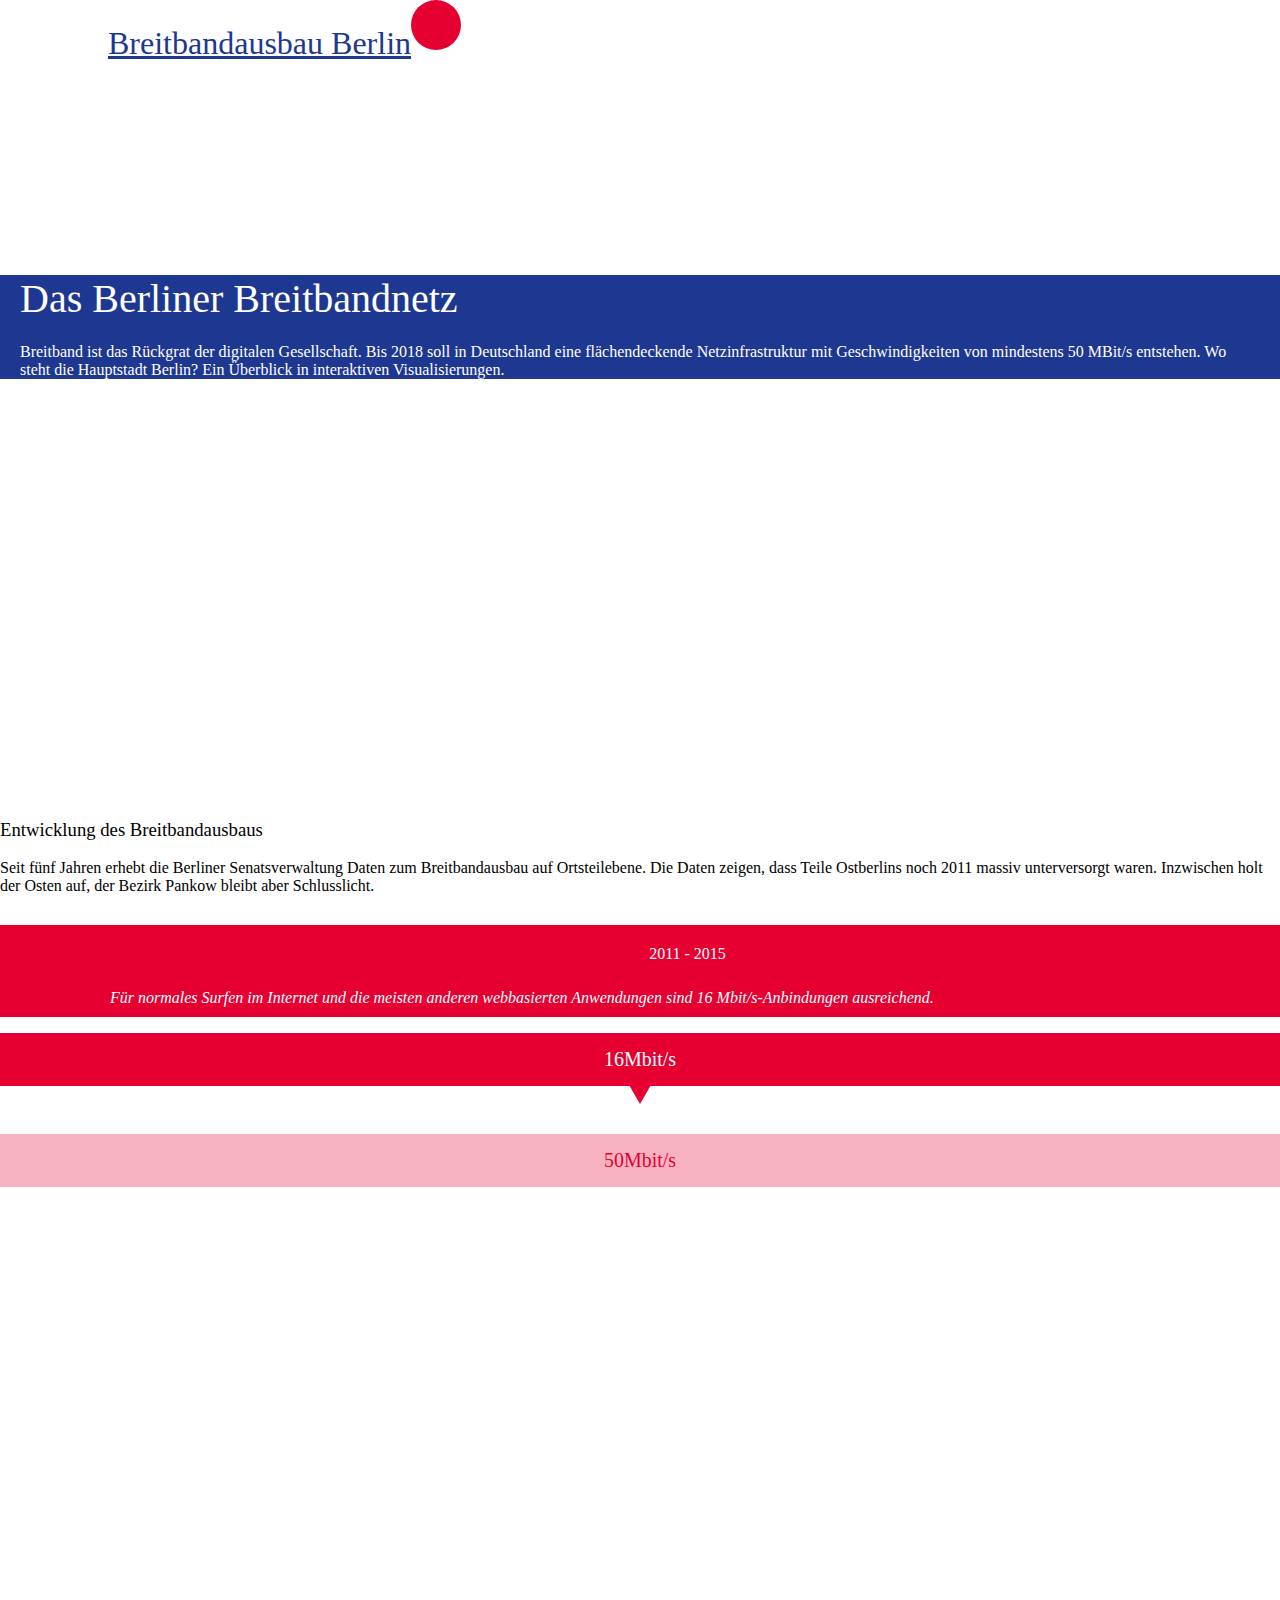
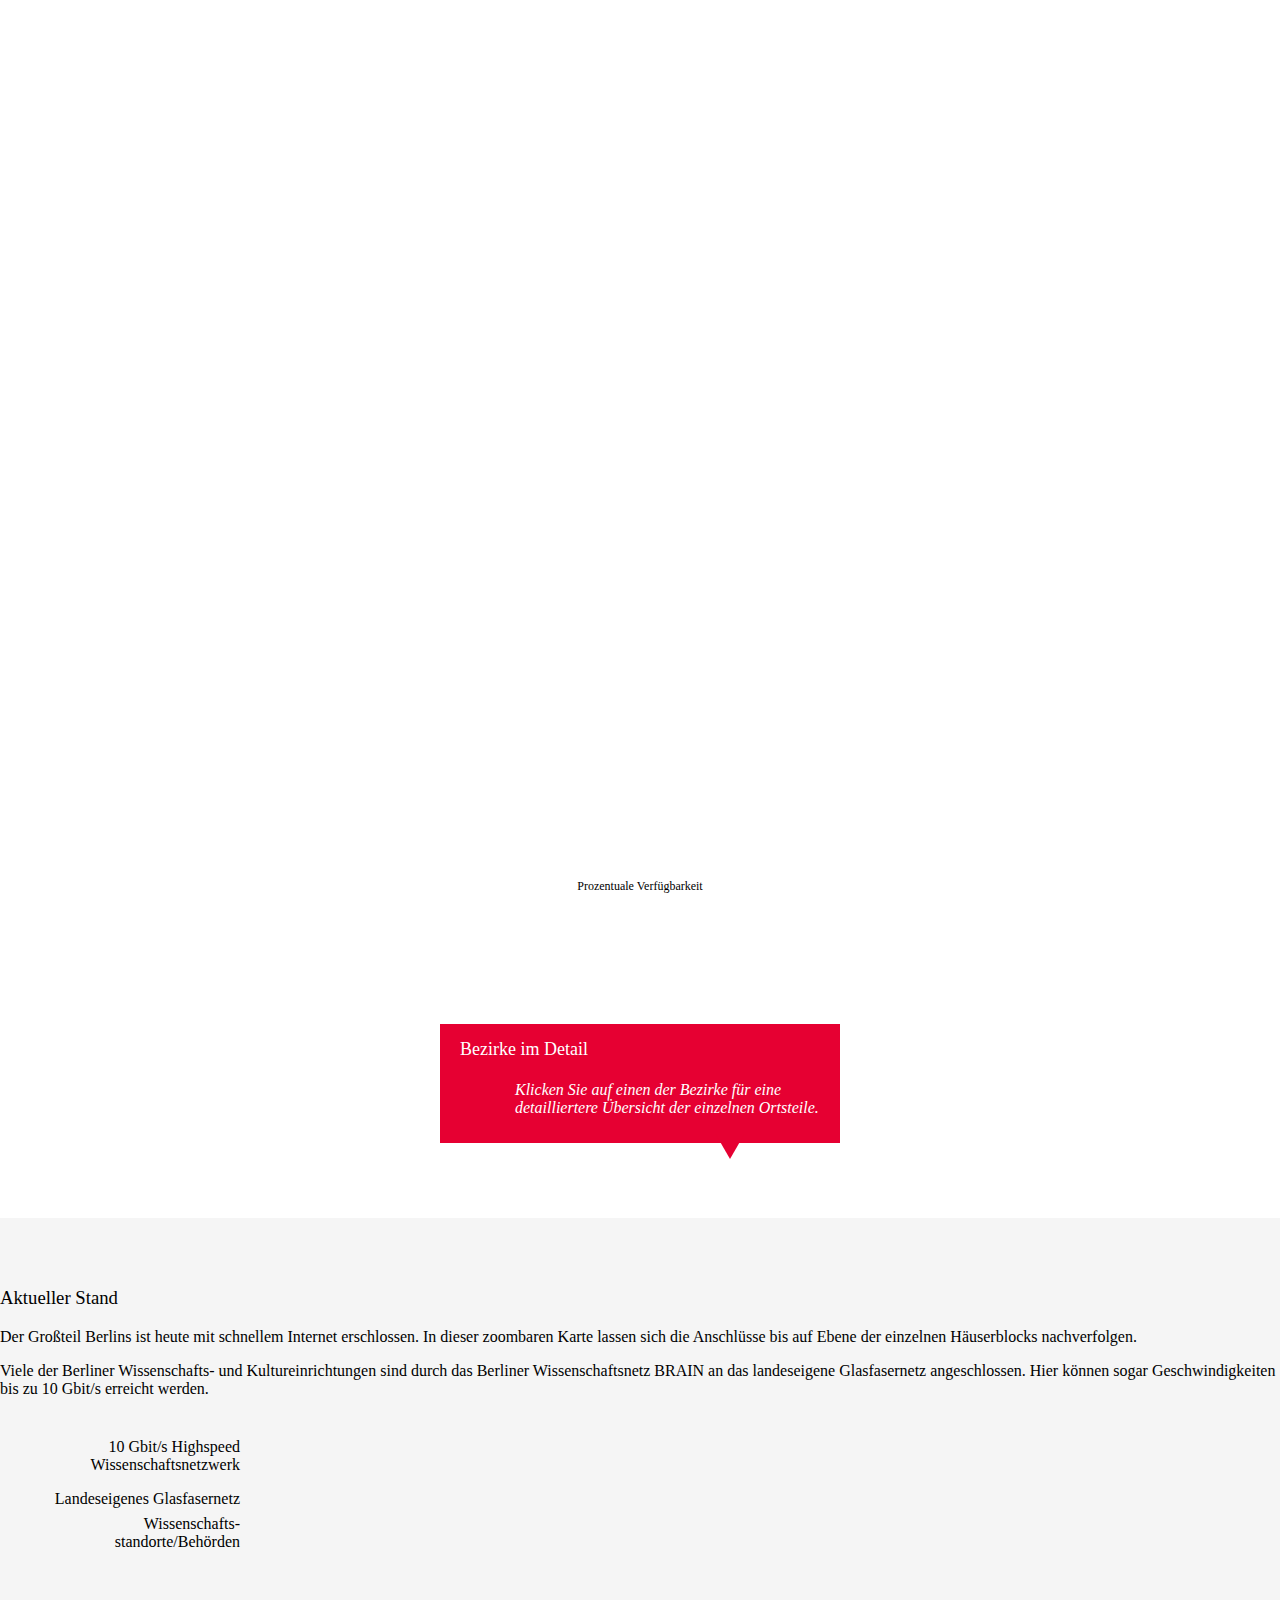
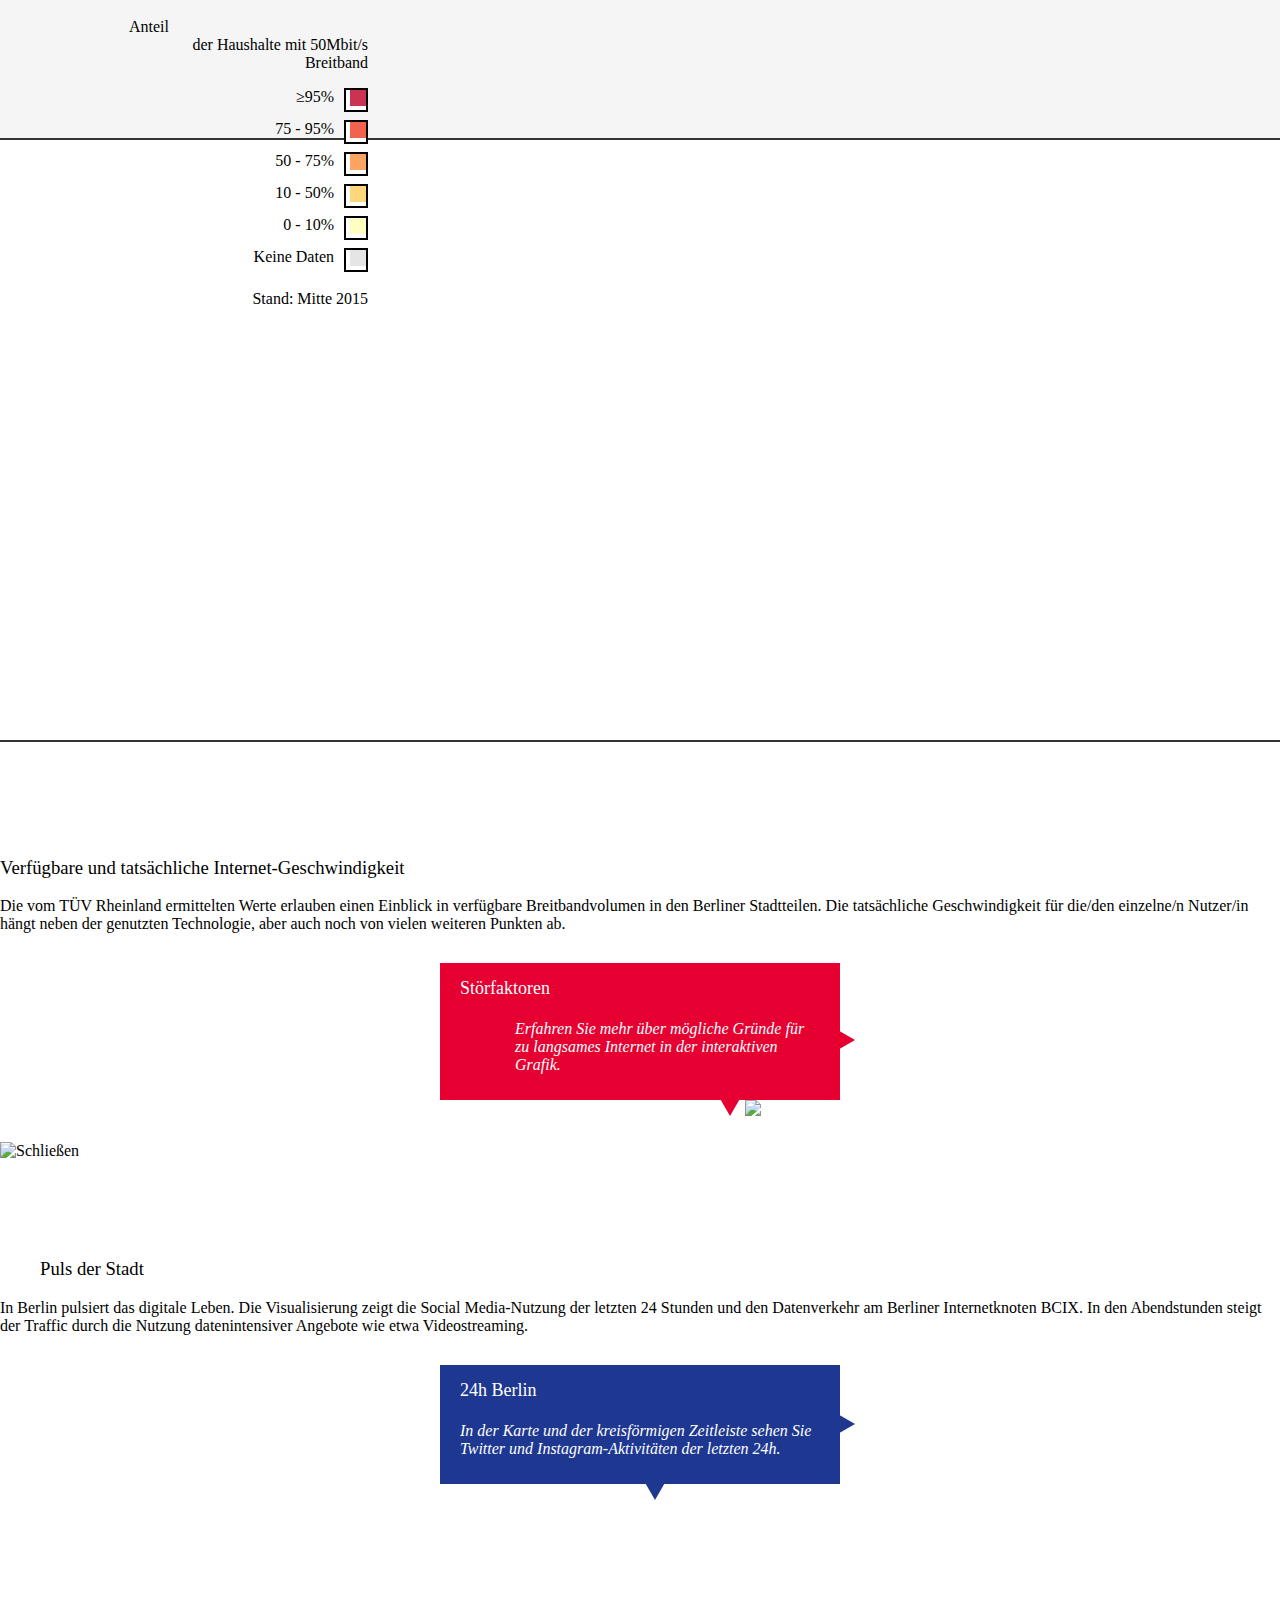
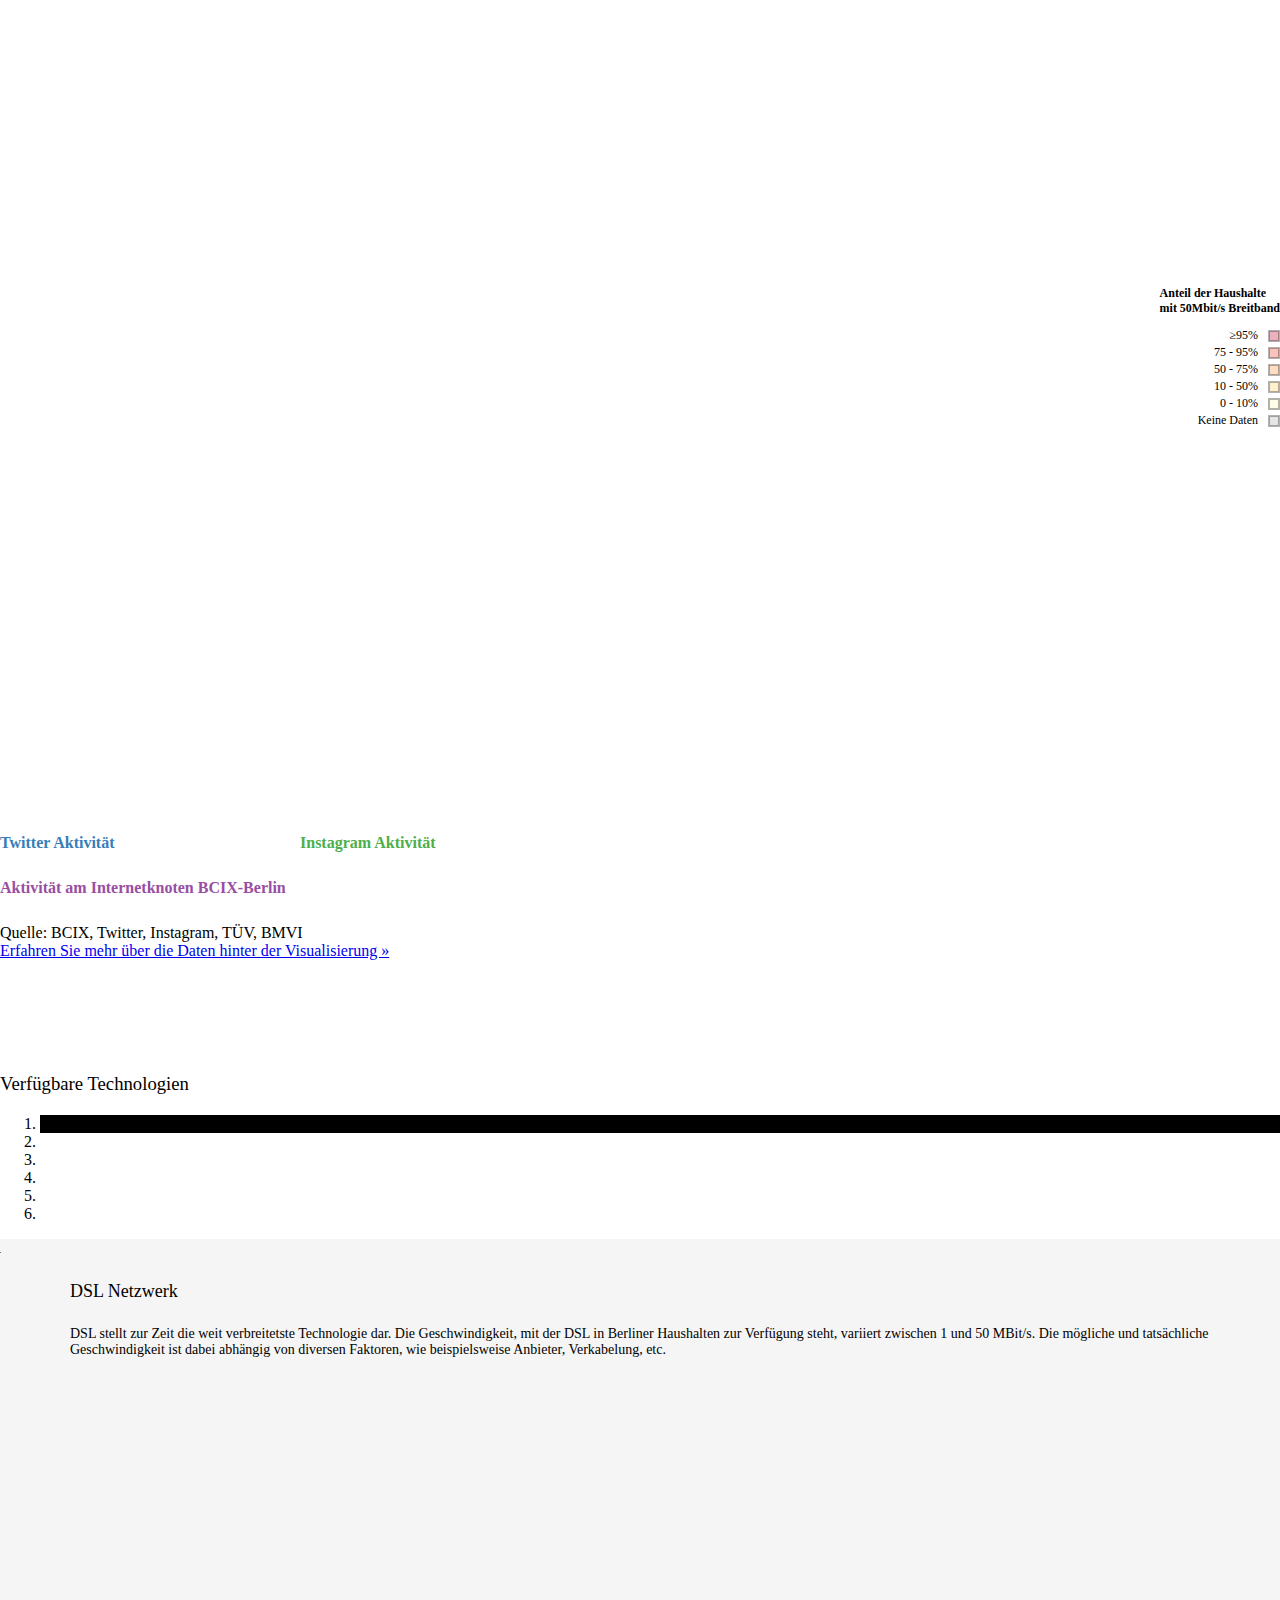
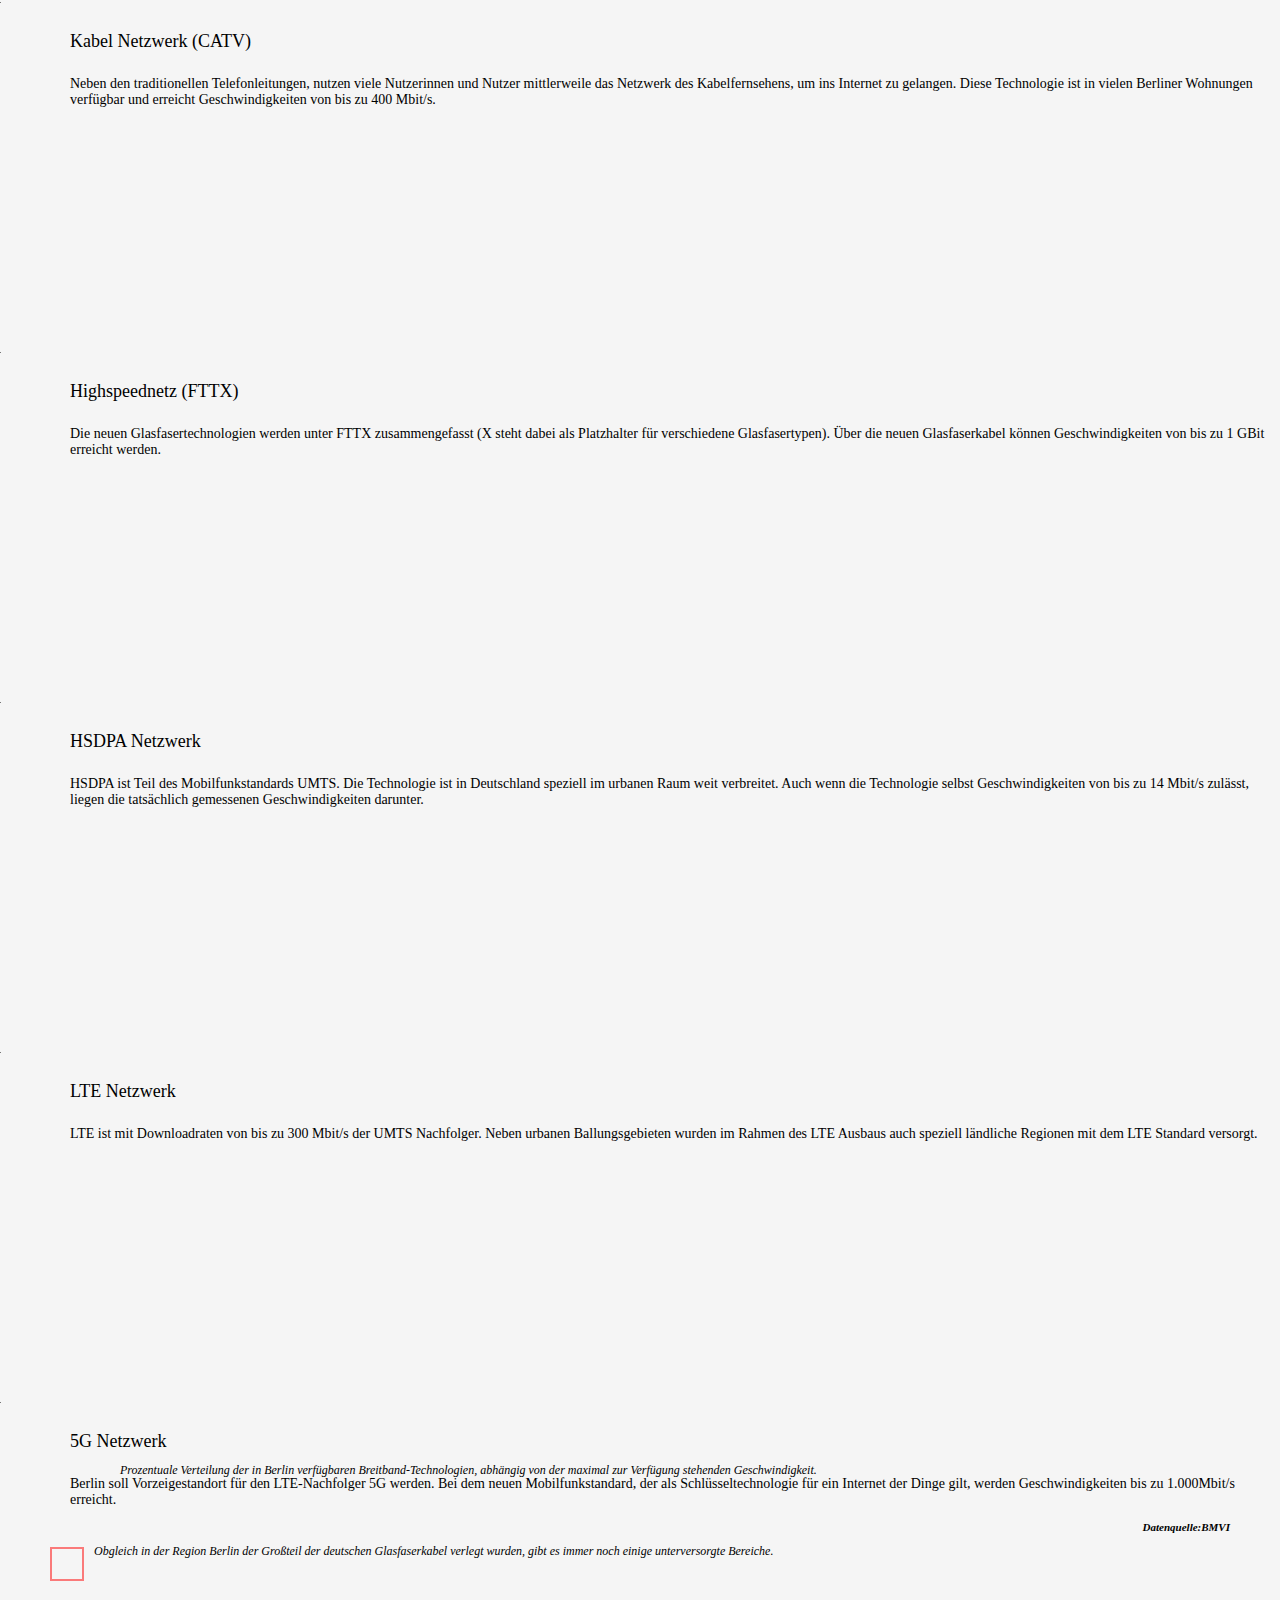
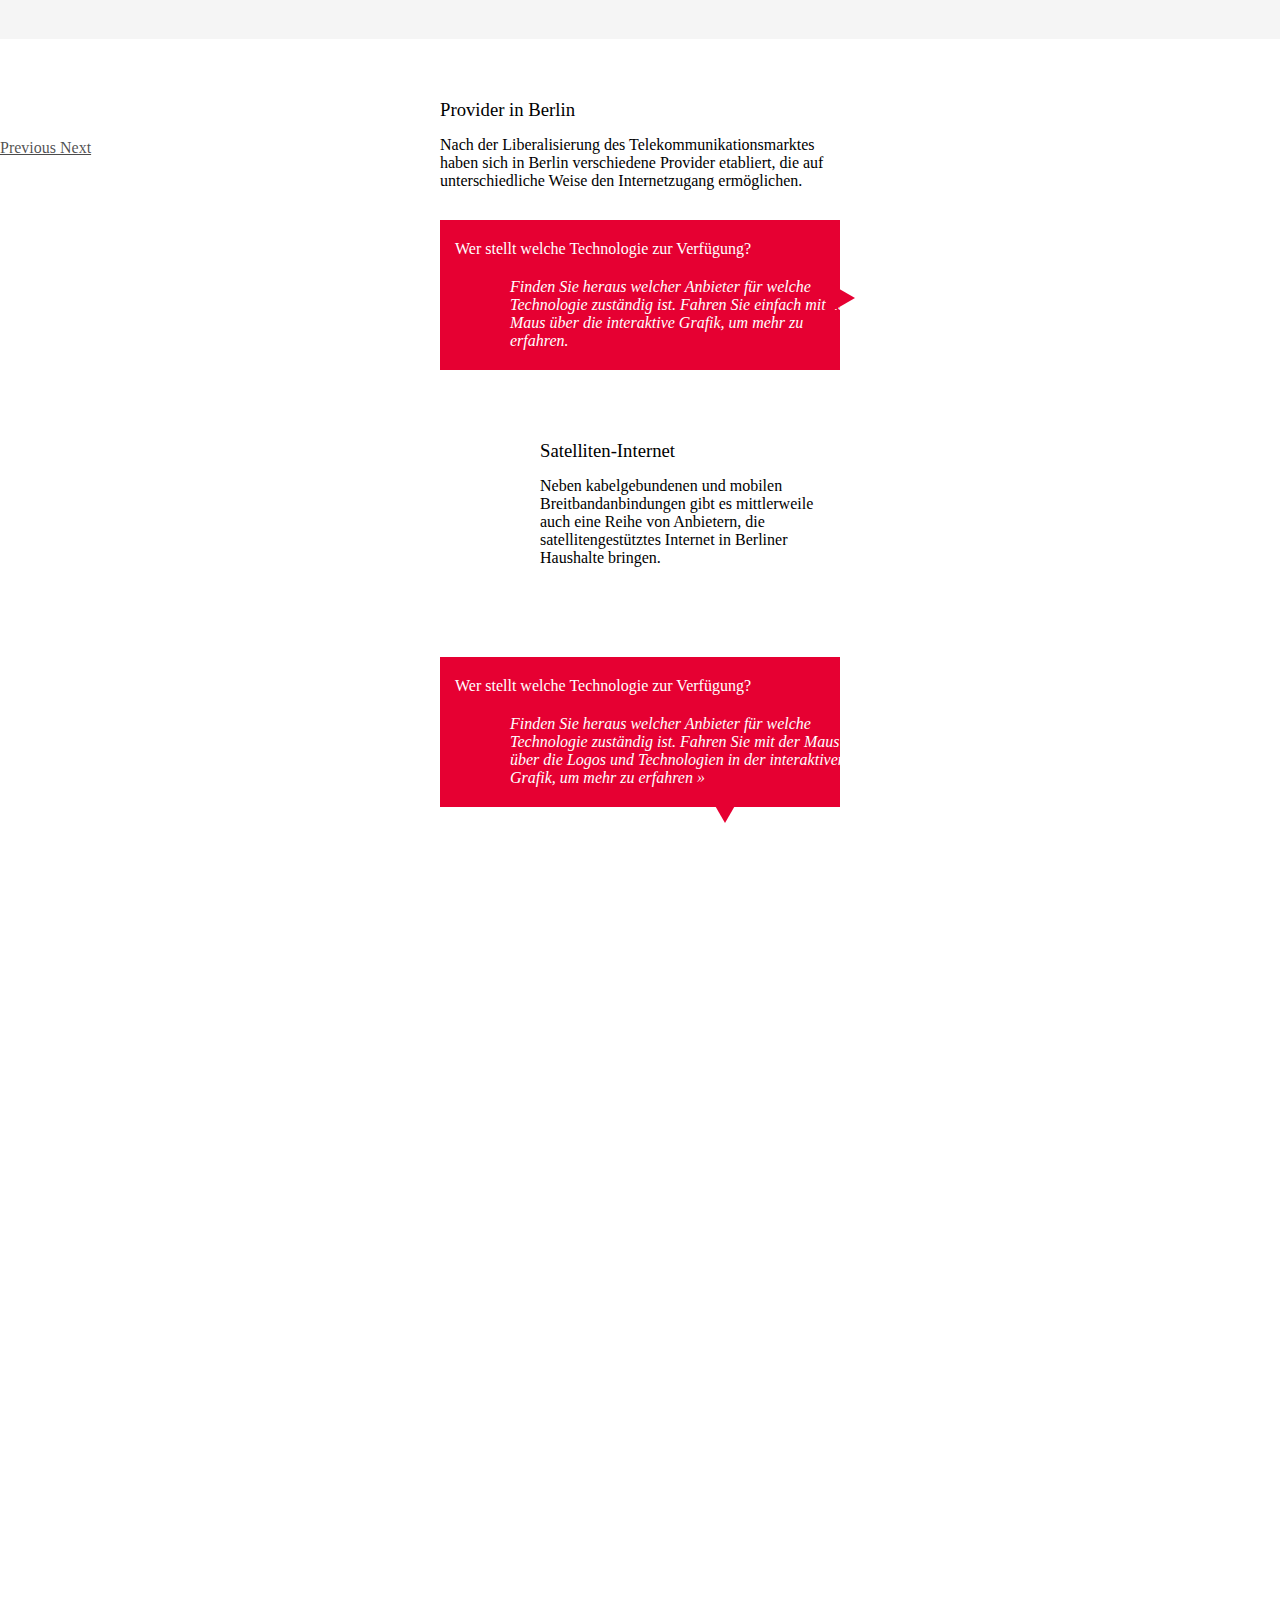
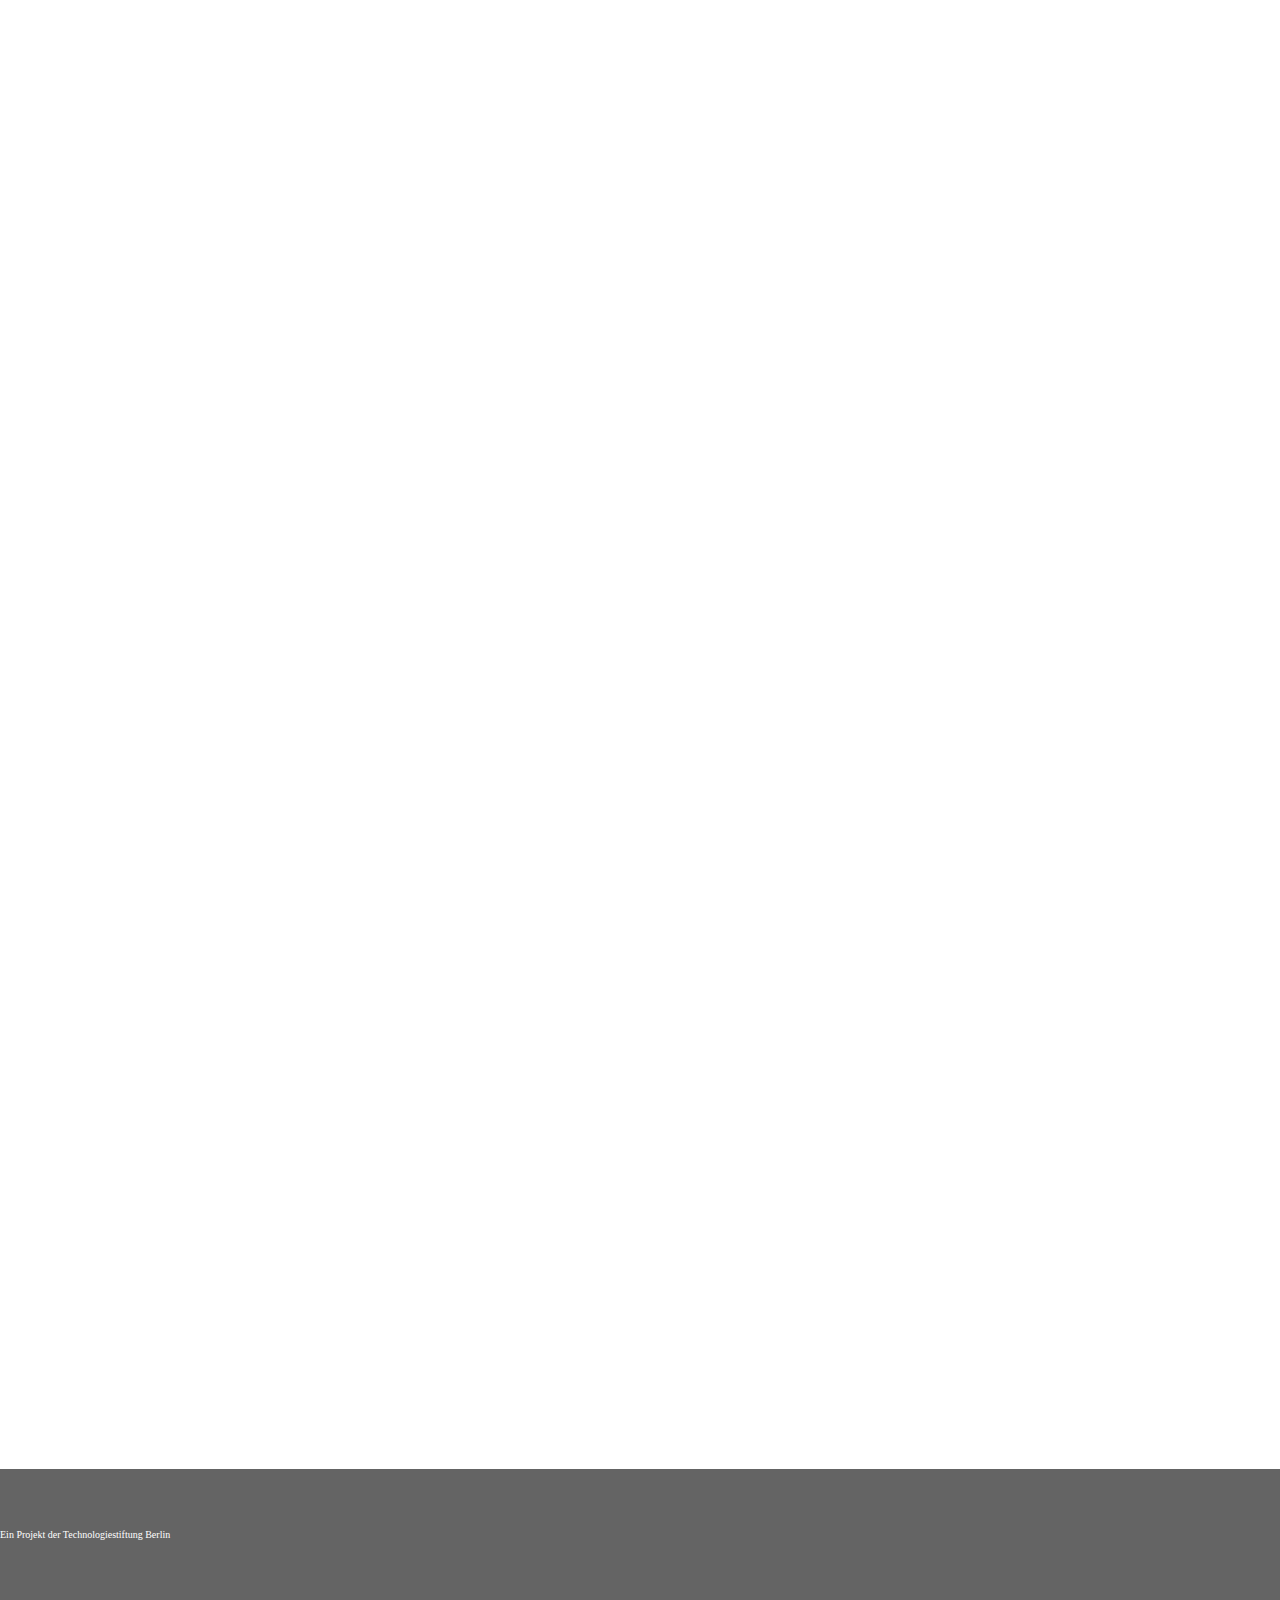
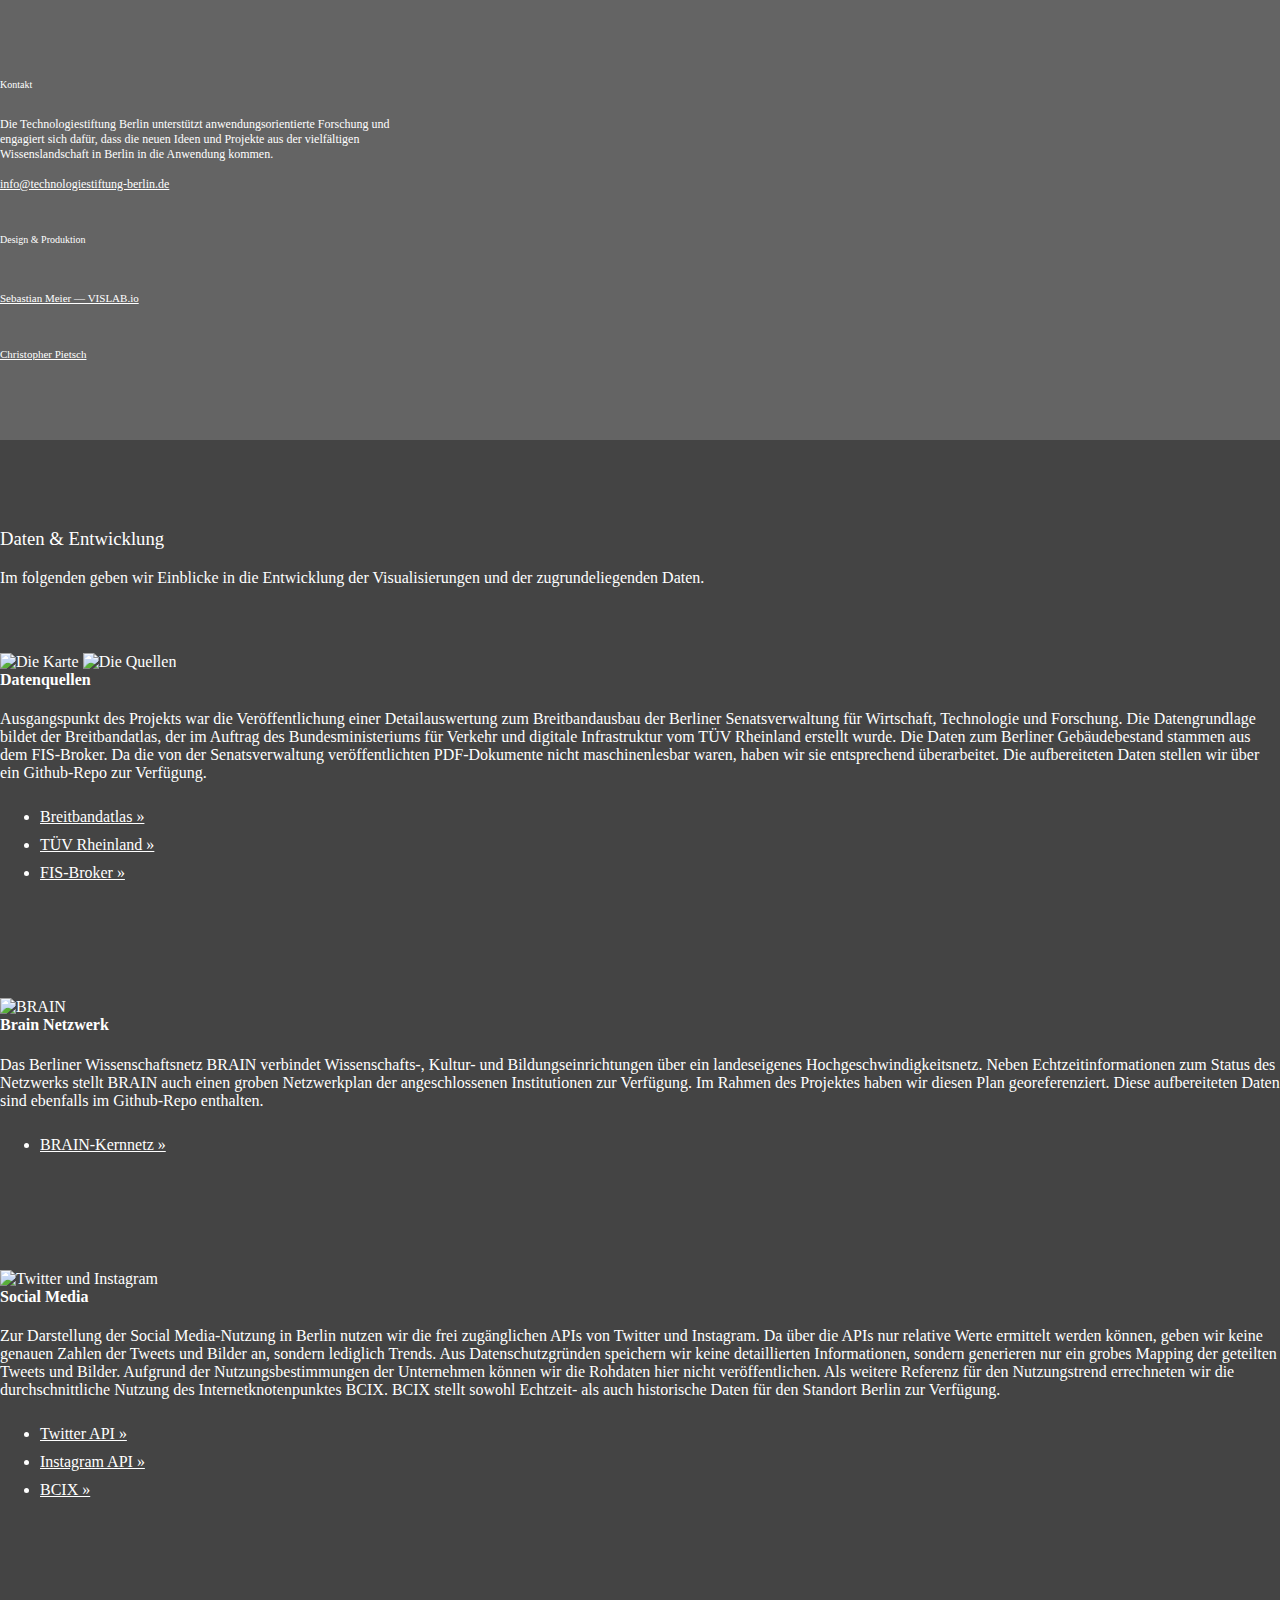
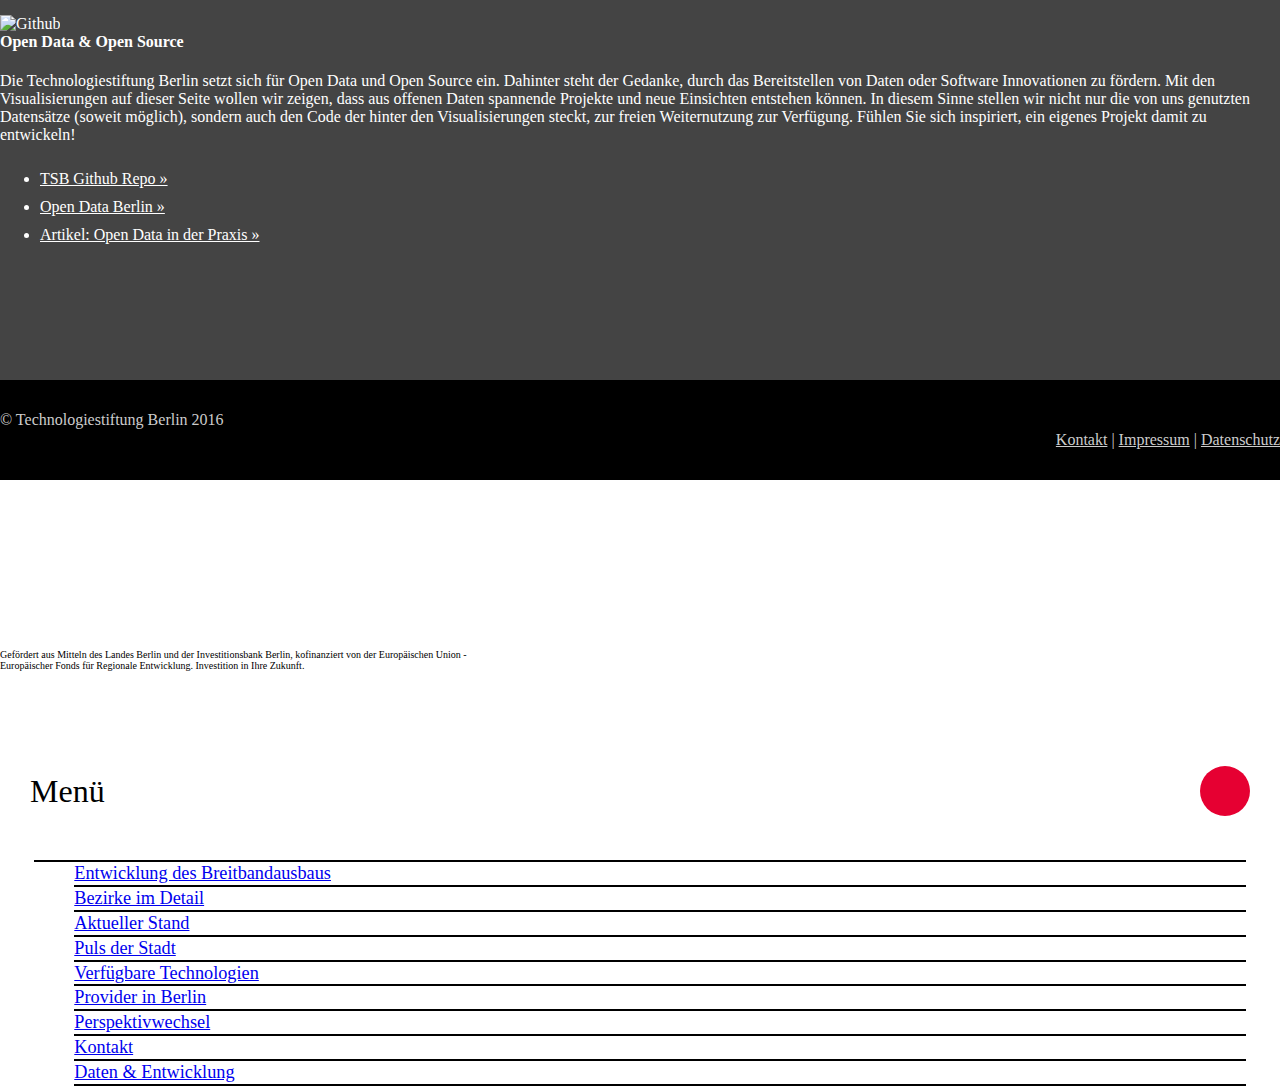
==== commit 78d3568b: "reactivating" ====
--- a/index.html
+++ b/index.html
@@ -4,7 +4,7 @@
 		<meta name="viewport" content="width=device-width, initial-scale=1.0, user-scalable=0, minimum-scale=1.0, maximum-scale=1.0" />
 		<meta name="apple-mobile-web-app-capable" content="yes" />
 		<meta http-equiv="X-UA-Compatible" content="IE=edge" />
-		<meta charset='UTF-8' />
+		<meta charset="UTF-8" />
 		<title>Breitbandausbau Berlin</title>
 		<!--[if lt IE 10]>
 	      <script src="https://oss.maxcdn.com/libs/html5shiv/3.7.0/html5shiv.js"></script>
@@ -12,7 +12,7 @@
 	    <![endif]-->
 		<link rel="stylesheet" href="css/bootstrap.min.css">
 		<link rel="stylesheet" href="css/leaflet.css" />
-		<link rel='stylesheet' href='css/main.css' type='text/css' />
+		<link rel="stylesheet" href="css/main.css" type="text/css" />
 		<link rel="shortcut icon" type="image/x-icon" href="/favicon.ico" />
 	</head>
 	<body>
@@ -134,10 +134,10 @@
 						<div class="col col-xs-12 col-sm-4 col-lg-4 scnd-col">
 							<p><strong>Anteil der Haushalte mit 50Mbit/s Breitband</strong></p>
 							<ul class="legend">
-								<li>≥95%<span><span style="background-color:rgba(189,0,38,0.8);"></span></span> ></li>
-								<li>75 - 95%<span><span style="background-color:rgba(240,59,32,0.8);"></span></span> ></li>
-								<li>50 - 75%<span><span style="background-color:rgba(253,141,60,0.8);"></span></span> ></li>
-								<li>10 - 50%<span><span style="background-color:rgba(254,204,92,0.8);"></span></span> ></li>
+								<li>≥95%<span><span style="background-color:rgba(189,0,38,0.8);"></span></span></li>
+								<li>75 - 95%<span><span style="background-color:rgba(240,59,32,0.8);"></span></span></li>
+								<li>50 - 75%<span><span style="background-color:rgba(253,141,60,0.8);"></span></span></li>
+								<li>10 - 50%<span><span style="background-color:rgba(254,204,92,0.8);"></span></span></li>
 								<li>0 - 10%<span><span style="background-color:rgba(255,255,178,0.8);"></span></span></li>
 								<li>Keine Daten<span><span style="background-color:rgba(0,0,0,0.1);"></span></span></li>
 							</ul>
@@ -157,18 +157,29 @@
 			<div class="container">
 				<div class="row">
 					<div class="col col-xs-12 col-sm-4 col-lg-4">
-						<h3>Verfügbare und<br/>tatsächliche Geschwindigkeit</h3>
+						<h3>Verfügbare und tatsächliche Internet-Geschwindigkeit</h3>
 						<p>
-							Kurze Einführung...
+							Die vom TÜV Rheinland ermittelten Werte erlauben einen Einblick in verfügbare Breitbandvolumen in den Berliner Stadtteilen. Die tatsächliche Geschwindigkeit für die/den einzelne/n Nutzer/in hängt neben der genutzten Technologie, aber auch noch von vielen weiteren Punkten ab.
 						</p>
-						<div class="red company-help">
-							Mehr lernen über die Details...
+						<div class="red company-help pulse-help">
+							<strong>Störfaktoren</strong>
+							<p><span class="image image-interactive"></span>Erfahren Sie mehr über mögliche Gründe für zu langsames Internet in der interaktiven Grafik.</p>
 							<div class="triangle bottom red visible-sm"></div>
 							<div class="triangle right red hidden-sm"></div>
 						</div>
 					</div>
 					<div class="col col-xs-12 col-sm-8 col-lg-8">
 						<div id="speeddesc-container"></div>
+						<div id="speeddesc-overlay">
+							<img src="default" />
+							<div class="inner">
+								<h4></h4>
+								<p></p>
+							</div>
+							<div class="close">
+								<img src="images/illu/speed_close.gif" alt="Schließen" />
+							</div>
+						</div>
 					</div>
 				</div>
 			</div>
@@ -210,10 +221,10 @@
 							<div id="small-legend">
 								<p><strong>Anteil der Haushalte<br />mit 50Mbit/s Breitband</strong></p>
 								<ul class="legend">
-									<li><span><span style="background-color:rgba(189,0,38,0.3);"></span></span> >95% </li>
-									<li><span><span style="background-color:rgba(240,59,32,0.3);"></span></span> >75 - 95%</li>
-									<li><span><span style="background-color:rgba(253,141,60,0.3);"></span></span> >50 - 75%</li>
-									<li><span><span style="background-color:rgba(254,204,92,0.3);"></span></span> >10 - 50%</li>
+									<li><span><span style="background-color:rgba(189,0,38,0.3);"></span></span> ≥95% </li>
+									<li><span><span style="background-color:rgba(240,59,32,0.3);"></span></span> 75 - 95%</li>
+									<li><span><span style="background-color:rgba(253,141,60,0.3);"></span></span> 50 - 75%</li>
+									<li><span><span style="background-color:rgba(254,204,92,0.3);"></span></span> 10 - 50%</li>
 									<li><span><span style="background-color:rgba(255,255,178,0.3);"></span></span> 0 - 10%</li>
 									<li><span><span style="background-color:rgba(0,0,0,0.1);"></span></span> Keine Daten</li>
 								</ul>
@@ -555,7 +566,7 @@
 					$.sidr('close','sidr');
 				});
 
-				/*tooltip = d3_tooltip();
+				tooltip = d3_tooltip();
 				d3.select('body').call(tooltip);
 
 				minimap = d3_minimap();
@@ -573,12 +584,8 @@
 				technologie = d3_technologie();
 				d3.selectAll('#d3_technologie').call(technologie);
 
-				*/
-
 				speed = d3_speed();
 				d3.selectAll('#speeddesc-container').call(speed);
-
-				/*
 
 				map = new stateMap();
 				map.init();
@@ -596,20 +603,20 @@
 				} else {
 					d3.select("#hasGL").remove();
 					d3.select("#noGL").style("display", "block");
-				}*/
+				}
 
 				$(window).resize(debouncer(function(e){
-					/*map.resize();
+					map.resize();
 					minimap.resize();
 					company.resize();
 					compare.resize();
-					technologie.resize();*/
+					technologie.resize();
 					speed.resize();
 				}));
 
 				$(window).scroll(debouncer(function(e){
 					if(threeactive){
-						//setMesh();
+						setMesh();
 					}
 				}));
 			});
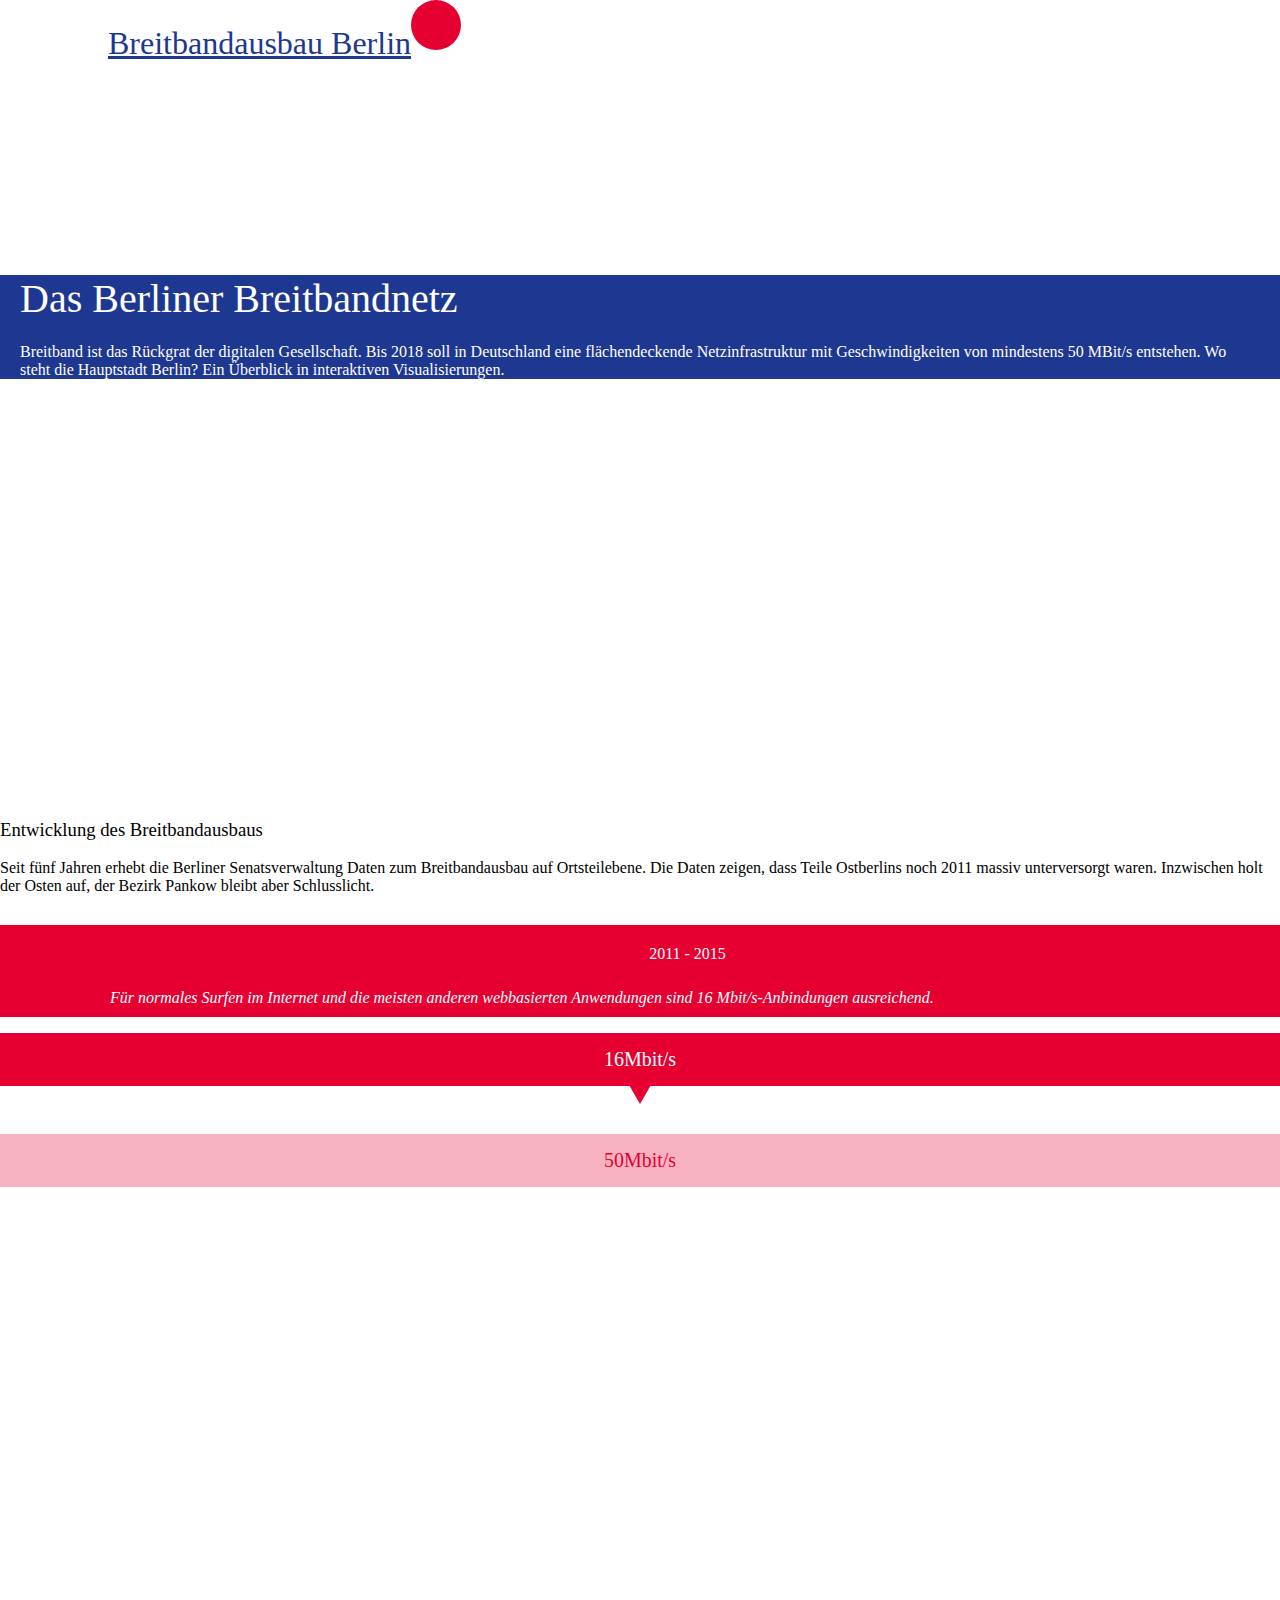
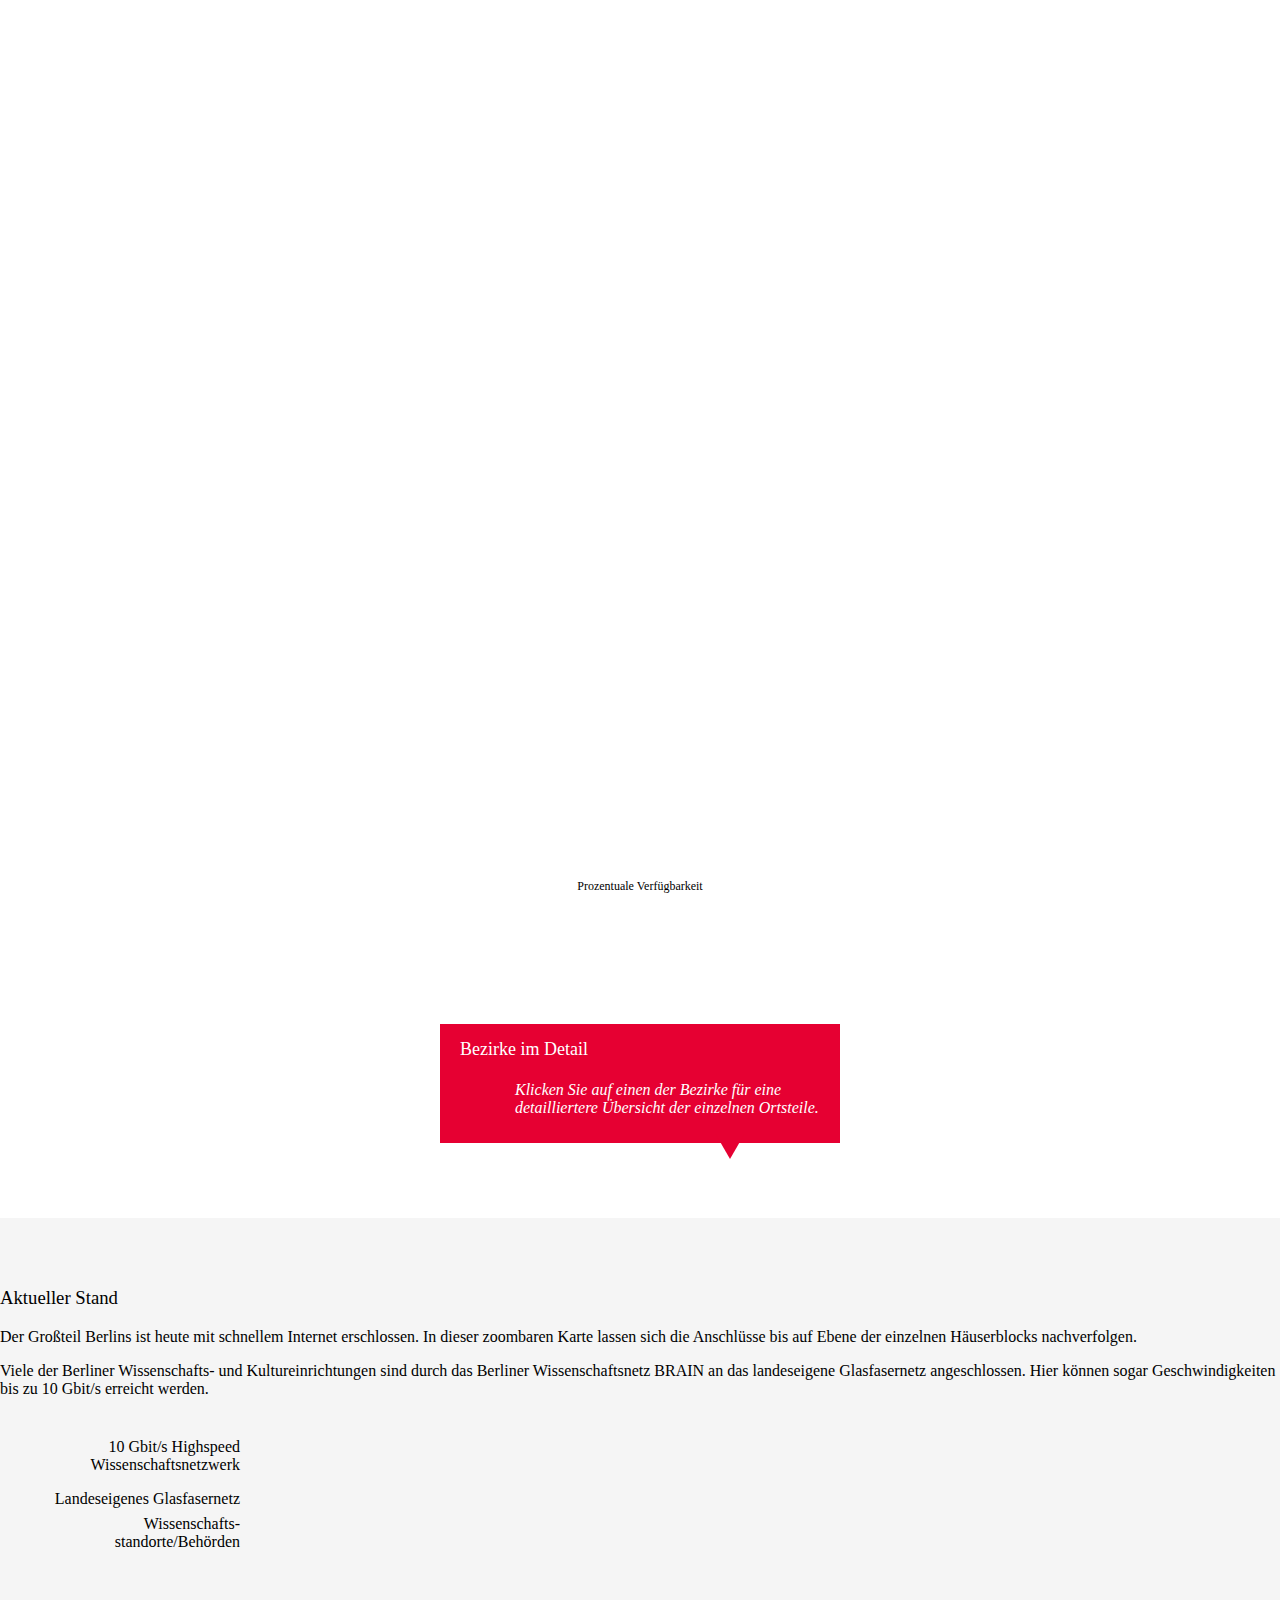
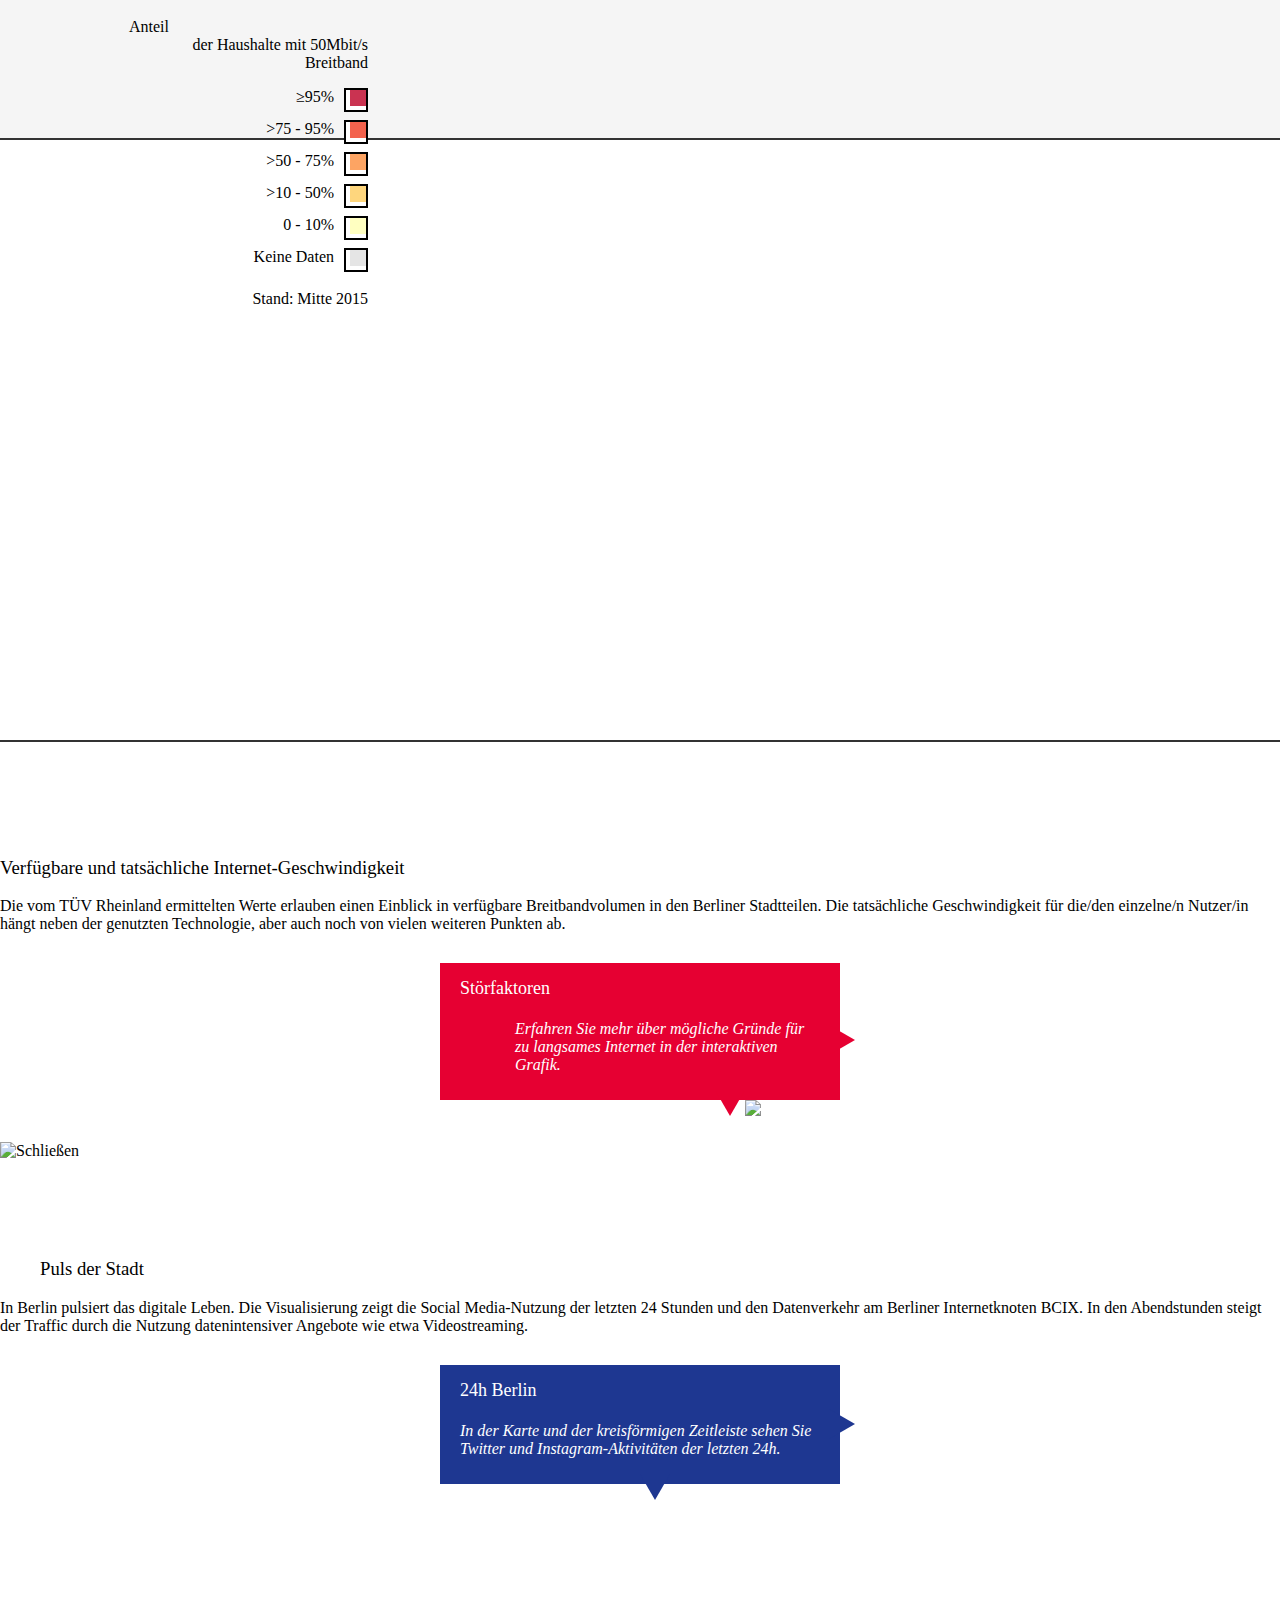
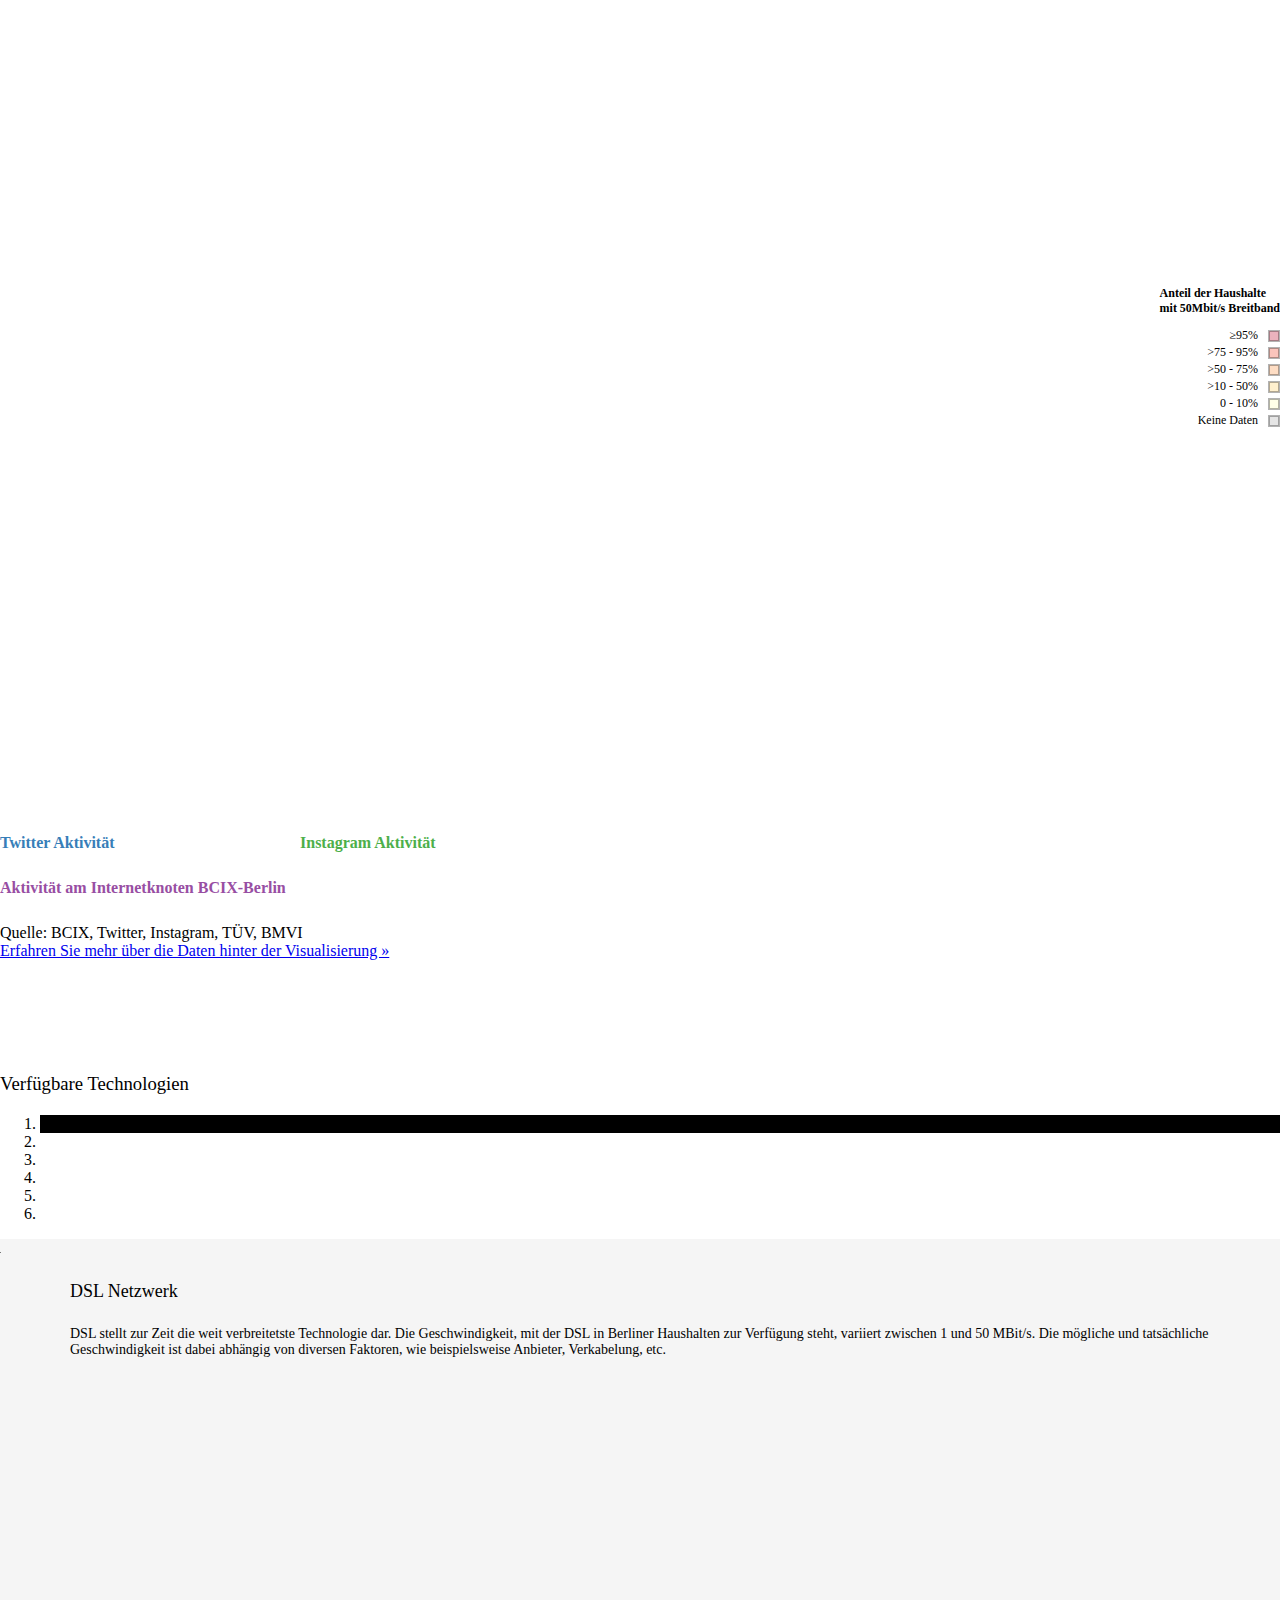
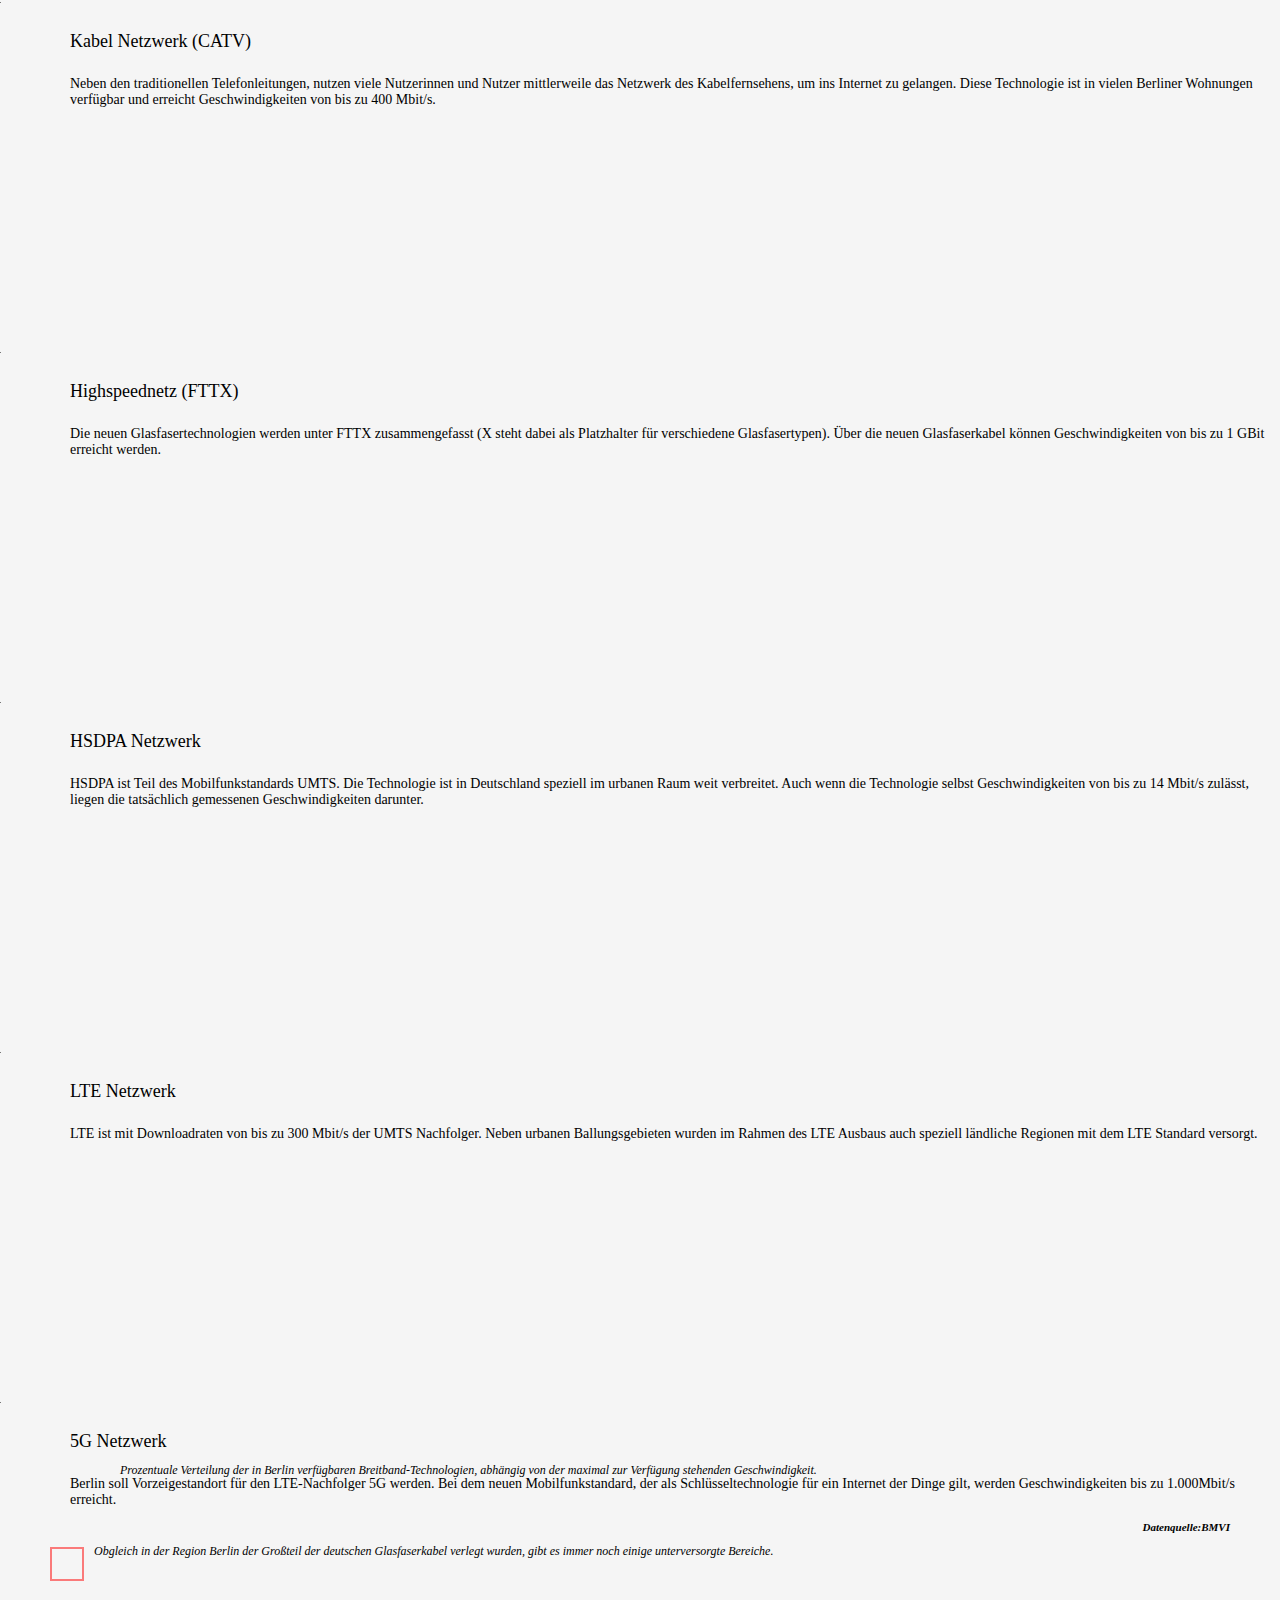
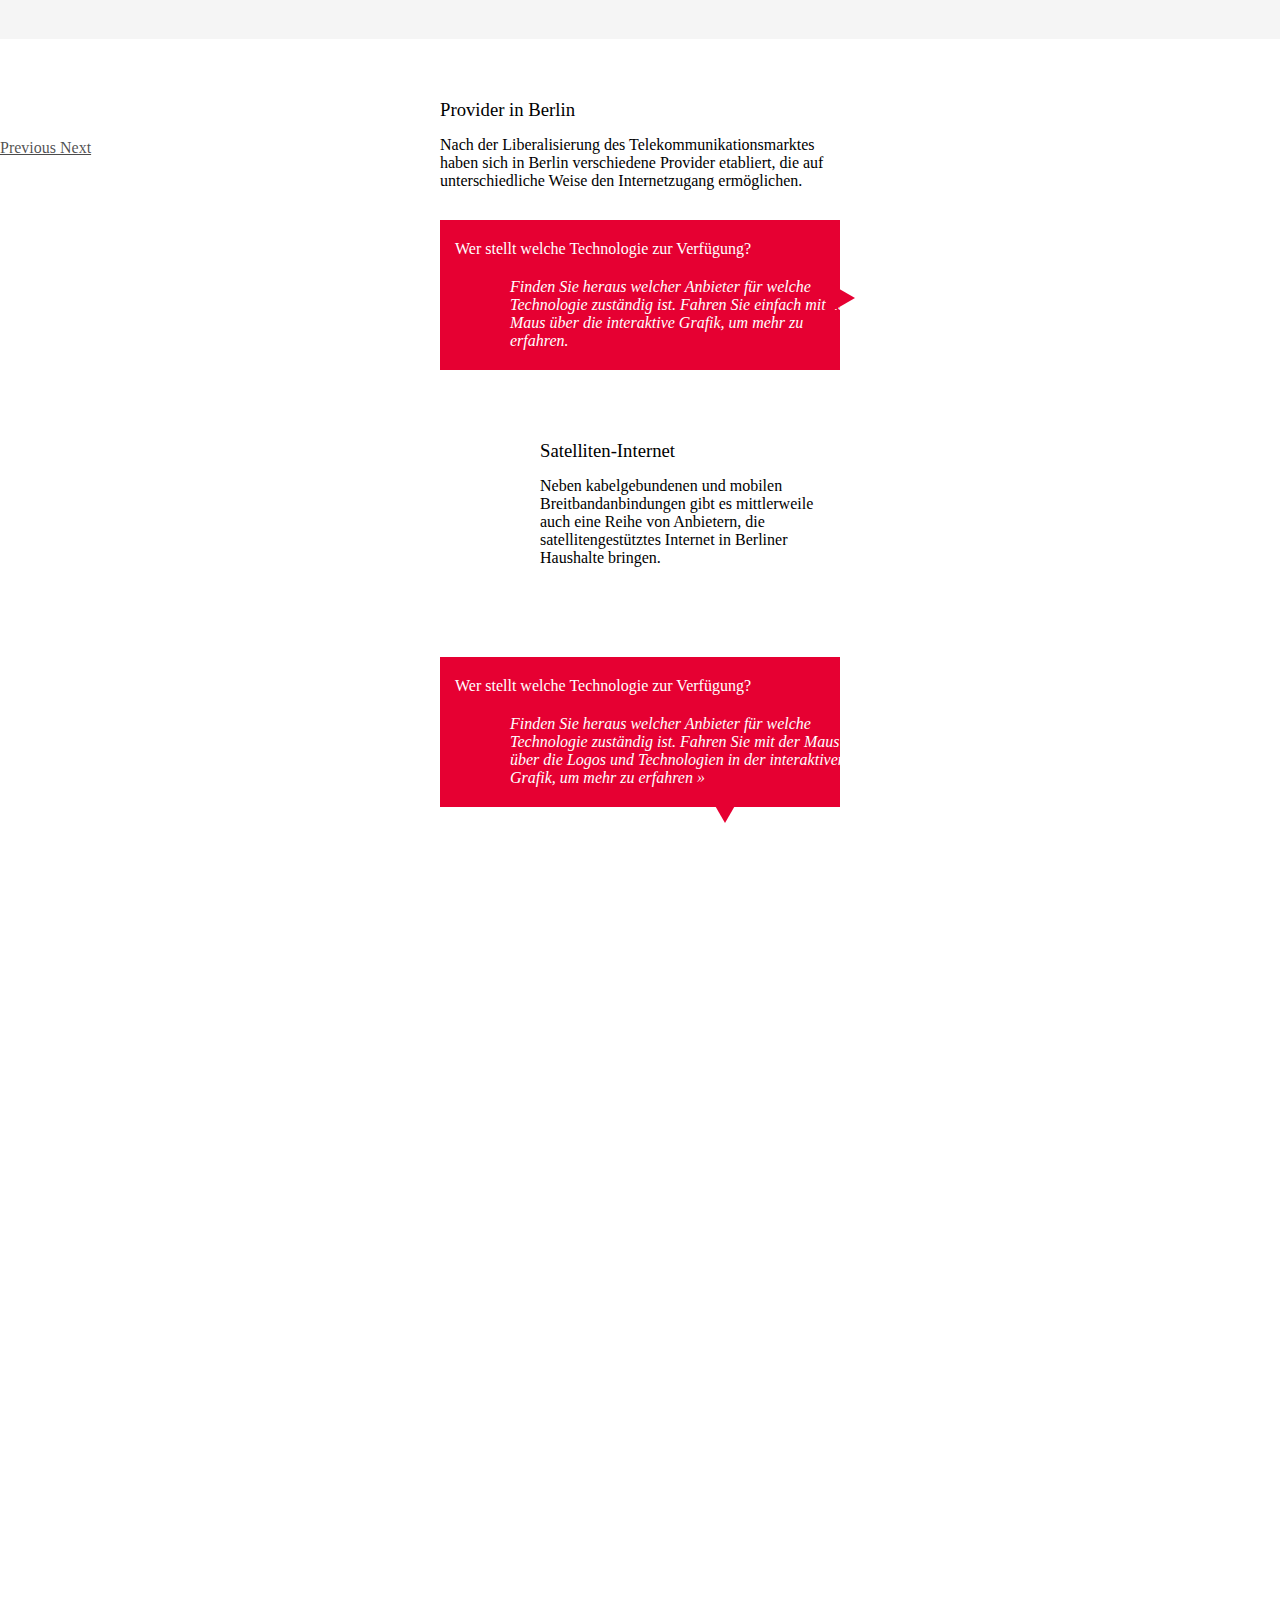
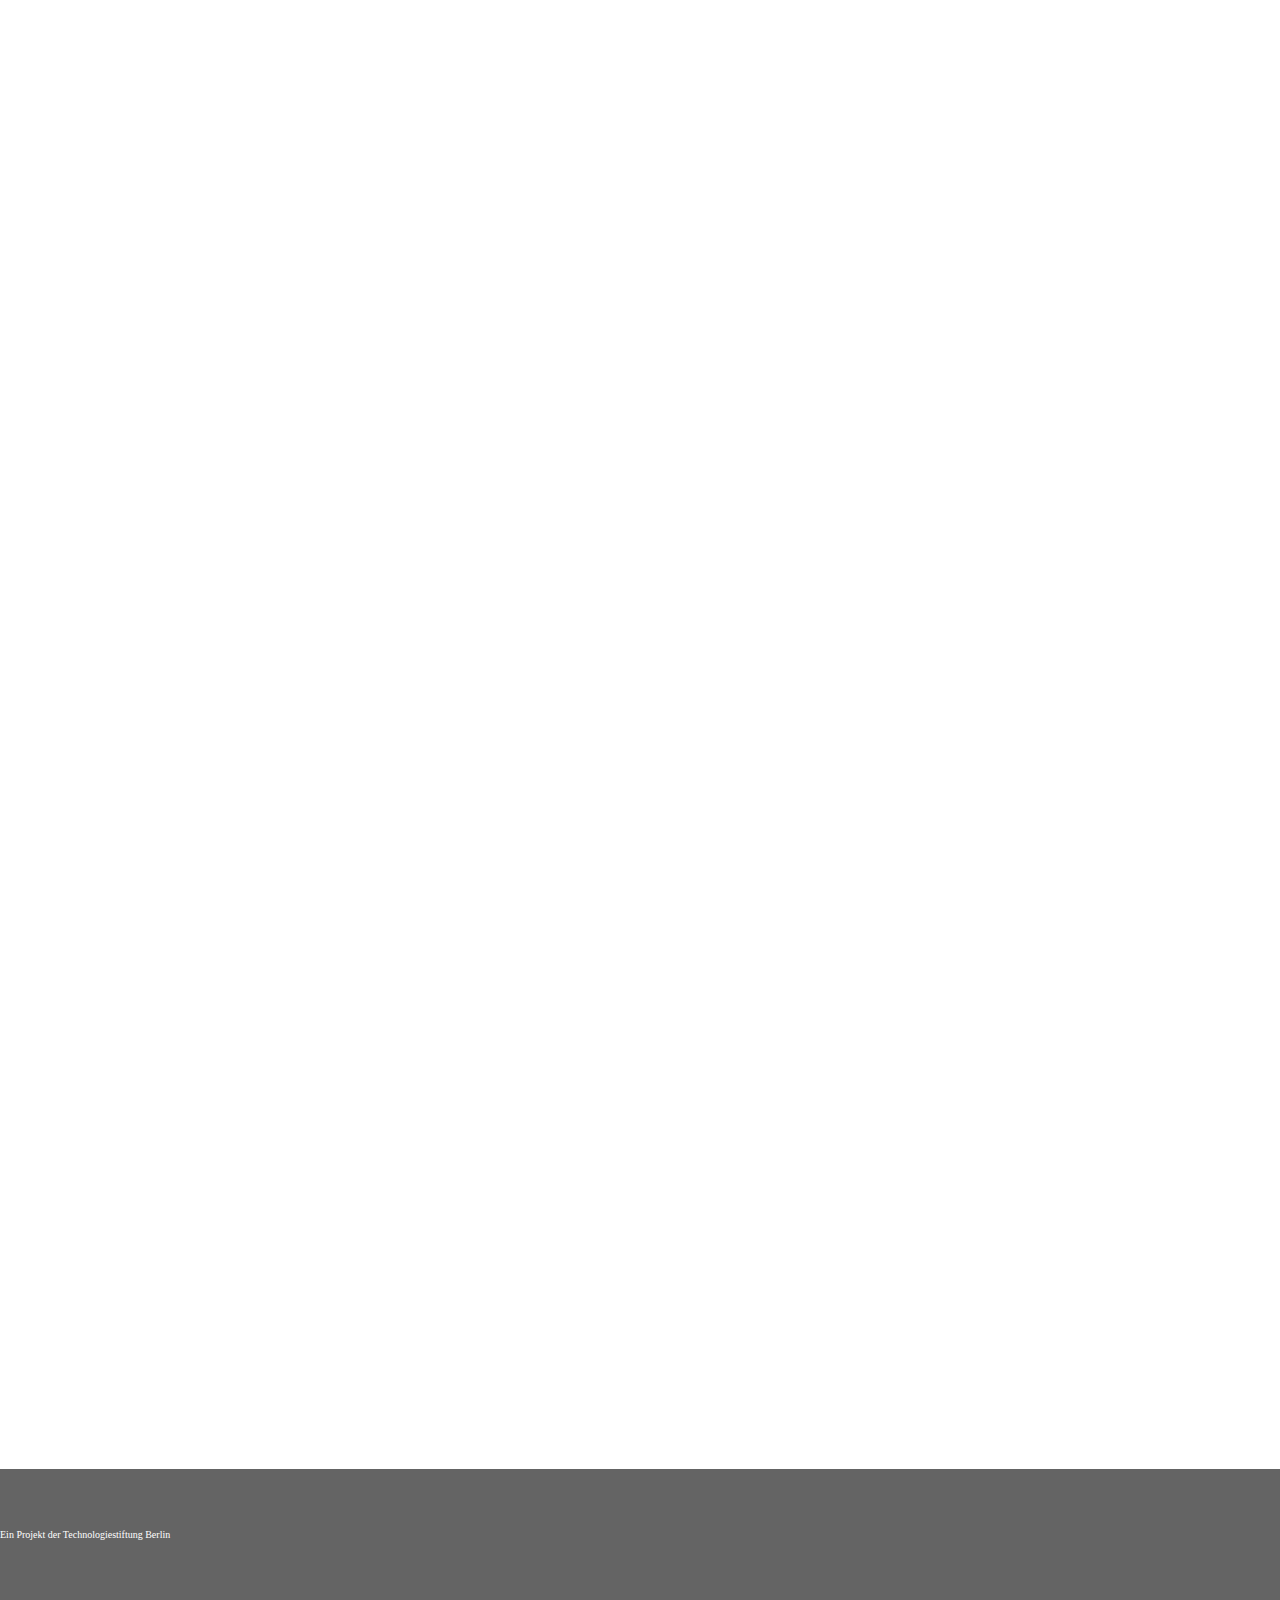
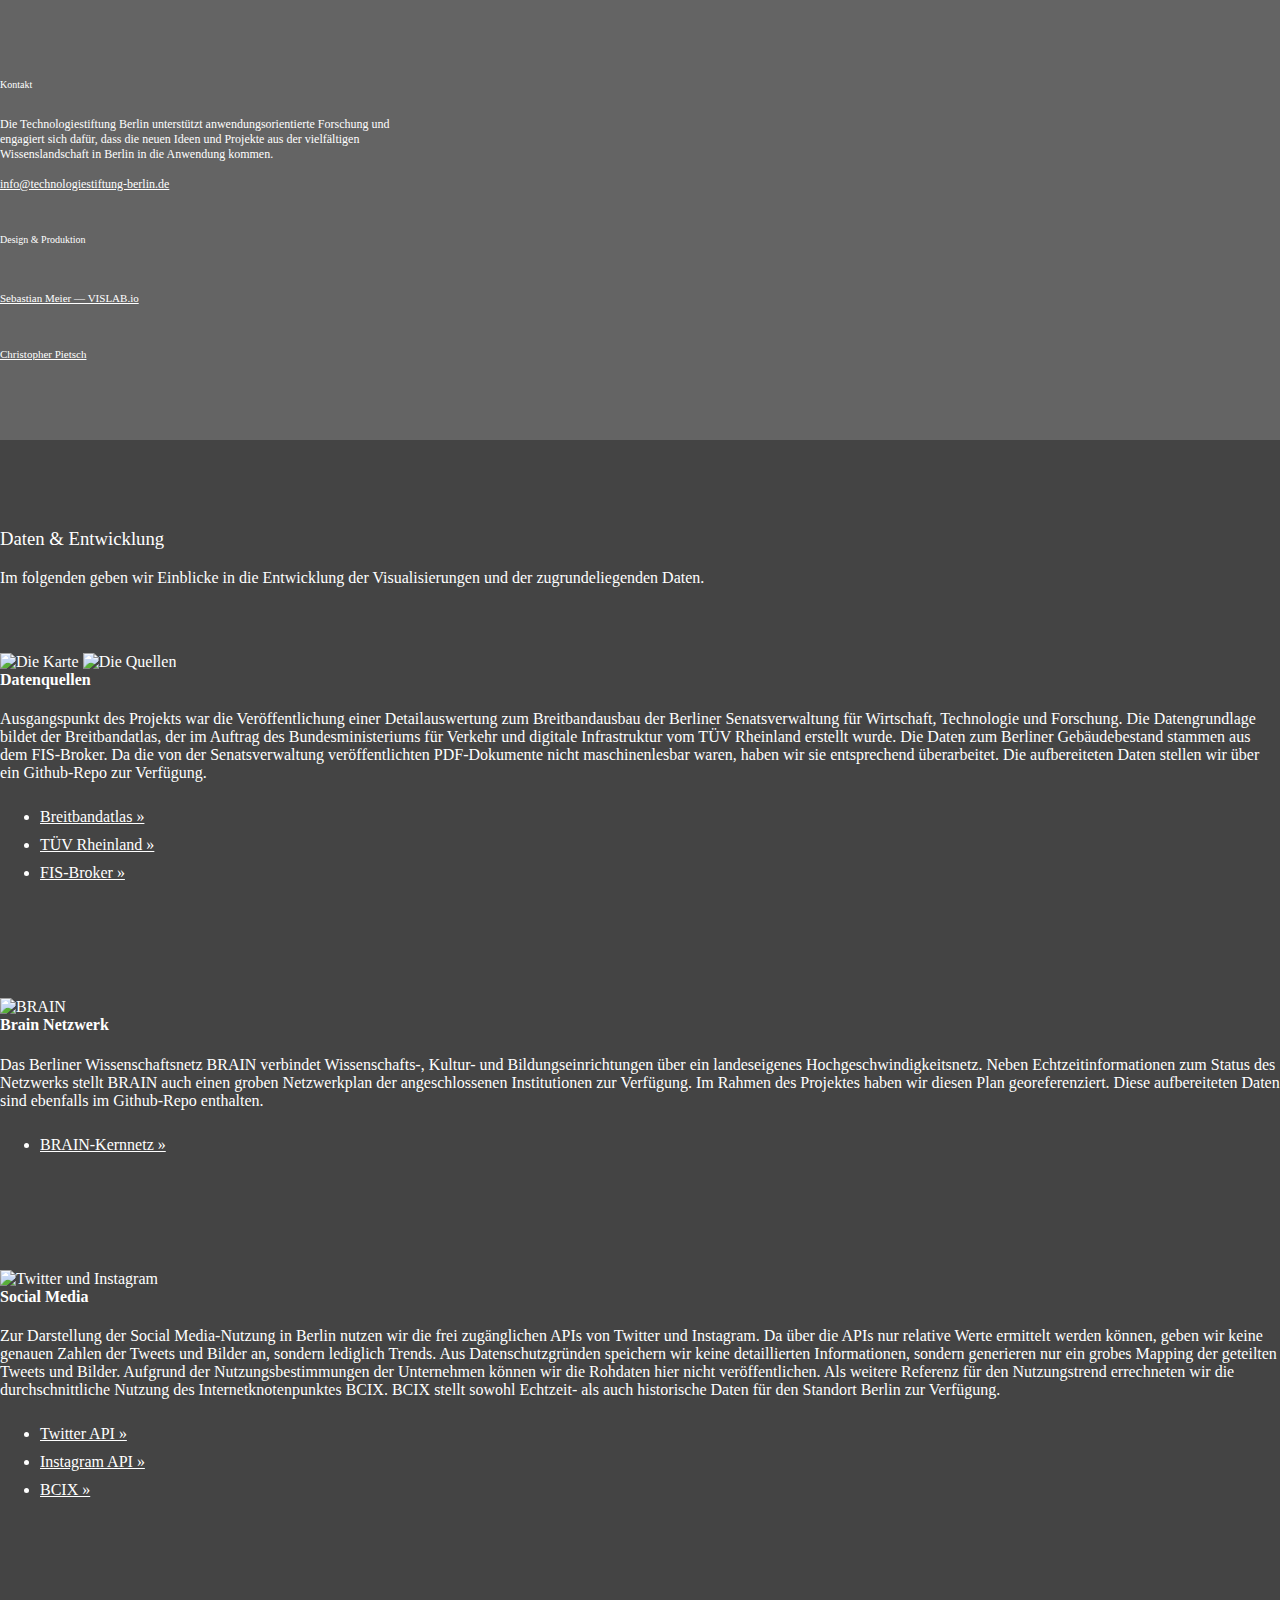
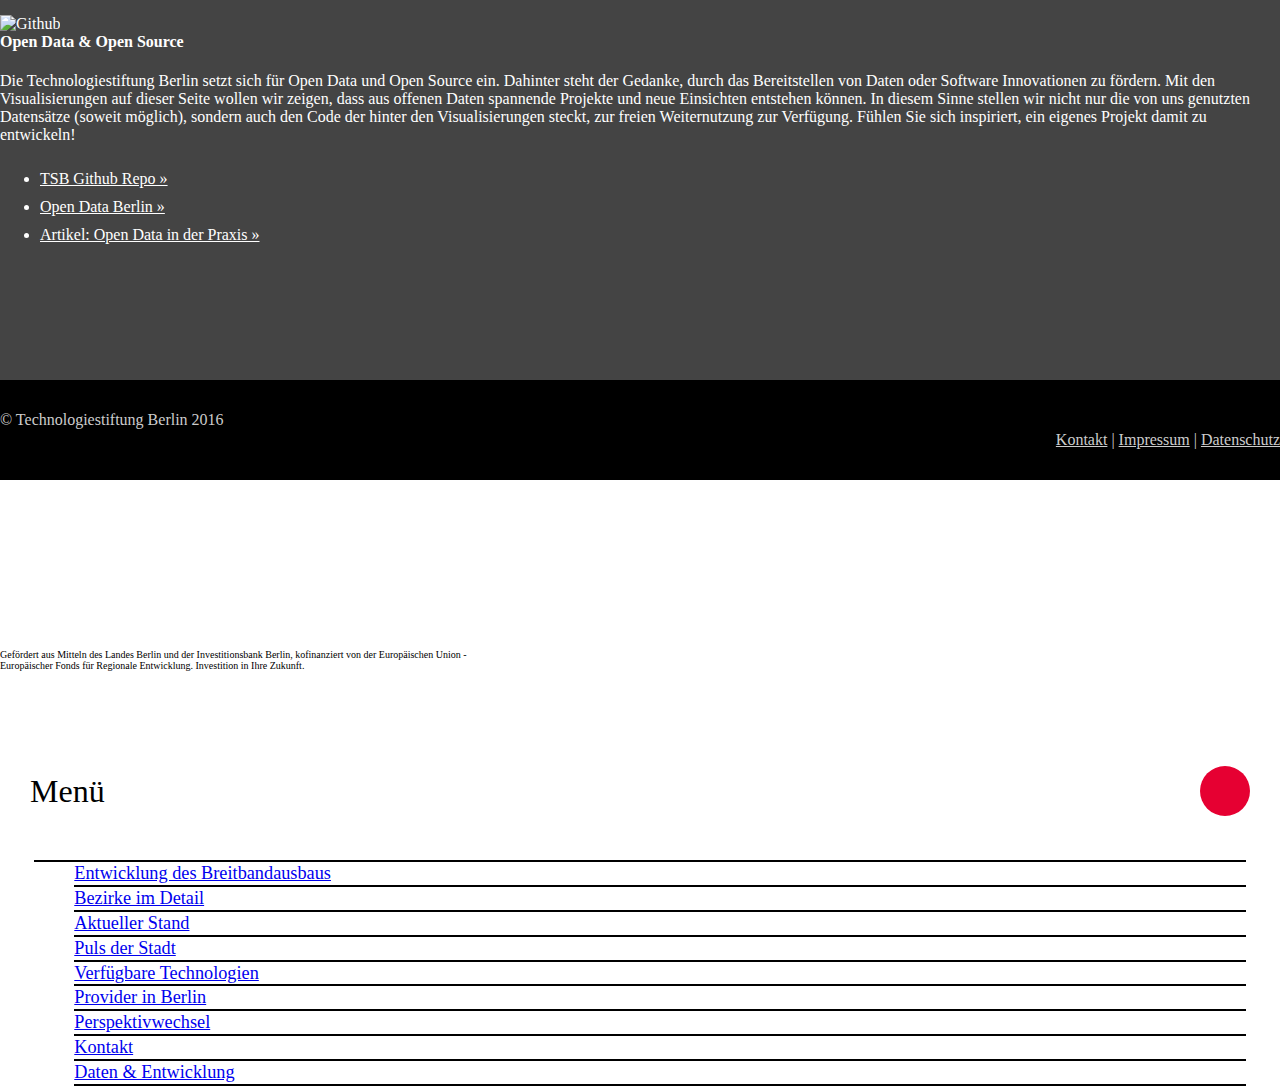
==== commit 215666a3: "greater escaped" ====
--- a/index.html
+++ b/index.html
@@ -135,9 +135,9 @@
 							<p><strong>Anteil der Haushalte mit 50Mbit/s Breitband</strong></p>
 							<ul class="legend">
 								<li>≥95%<span><span style="background-color:rgba(189,0,38,0.8);"></span></span></li>
-								<li>75 - 95%<span><span style="background-color:rgba(240,59,32,0.8);"></span></span></li>
-								<li>50 - 75%<span><span style="background-color:rgba(253,141,60,0.8);"></span></span></li>
-								<li>10 - 50%<span><span style="background-color:rgba(254,204,92,0.8);"></span></span></li>
+								<li>&gt;75 - 95%<span><span style="background-color:rgba(240,59,32,0.8);"></span></span></li>
+								<li>&gt;50 - 75%<span><span style="background-color:rgba(253,141,60,0.8);"></span></span></li>
+								<li>&gt;10 - 50%<span><span style="background-color:rgba(254,204,92,0.8);"></span></span></li>
 								<li>0 - 10%<span><span style="background-color:rgba(255,255,178,0.8);"></span></span></li>
 								<li>Keine Daten<span><span style="background-color:rgba(0,0,0,0.1);"></span></span></li>
 							</ul>
@@ -222,9 +222,9 @@
 								<p><strong>Anteil der Haushalte<br />mit 50Mbit/s Breitband</strong></p>
 								<ul class="legend">
 									<li><span><span style="background-color:rgba(189,0,38,0.3);"></span></span> ≥95% </li>
-									<li><span><span style="background-color:rgba(240,59,32,0.3);"></span></span> 75 - 95%</li>
-									<li><span><span style="background-color:rgba(253,141,60,0.3);"></span></span> 50 - 75%</li>
-									<li><span><span style="background-color:rgba(254,204,92,0.3);"></span></span> 10 - 50%</li>
+									<li><span><span style="background-color:rgba(240,59,32,0.3);"></span></span> &gt;75 - 95%</li>
+									<li><span><span style="background-color:rgba(253,141,60,0.3);"></span></span> &gt;50 - 75%</li>
+									<li><span><span style="background-color:rgba(254,204,92,0.3);"></span></span> &gt;10 - 50%</li>
 									<li><span><span style="background-color:rgba(255,255,178,0.3);"></span></span> 0 - 10%</li>
 									<li><span><span style="background-color:rgba(0,0,0,0.1);"></span></span> Keine Daten</li>
 								</ul>
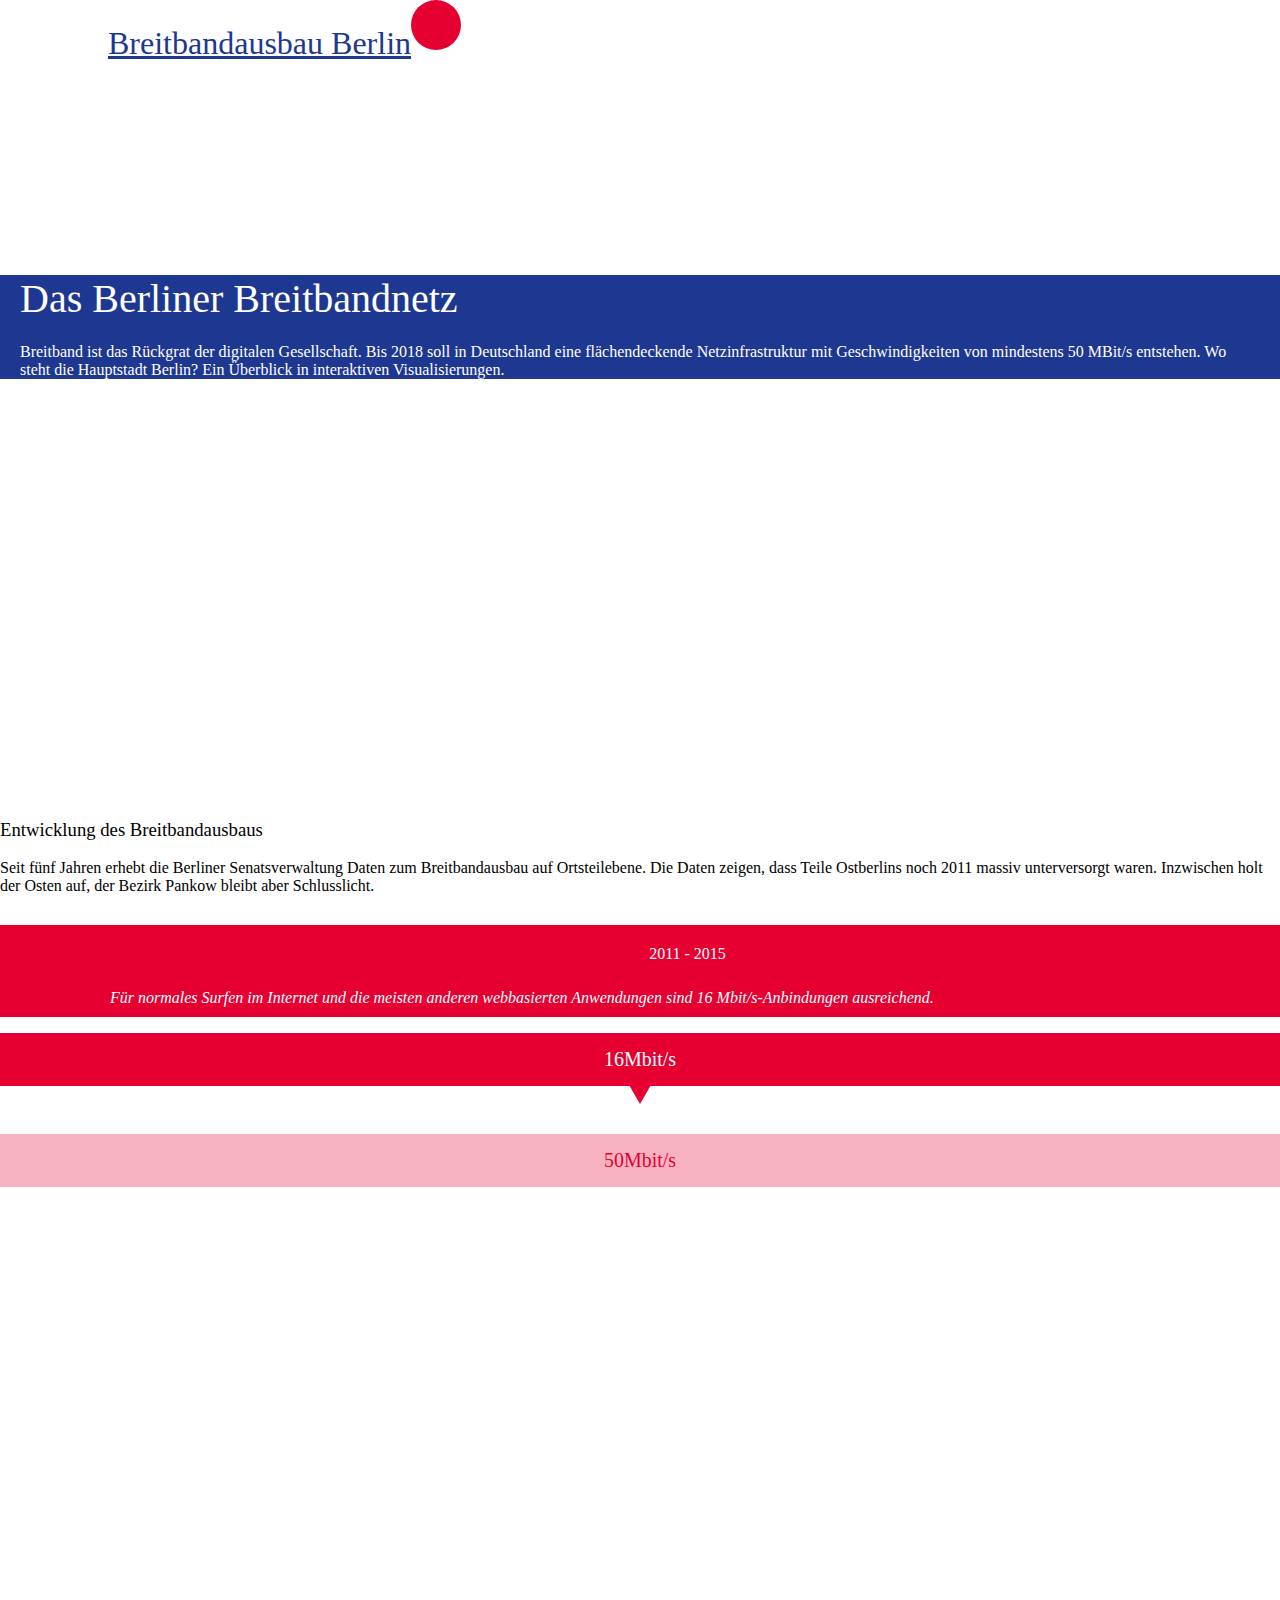
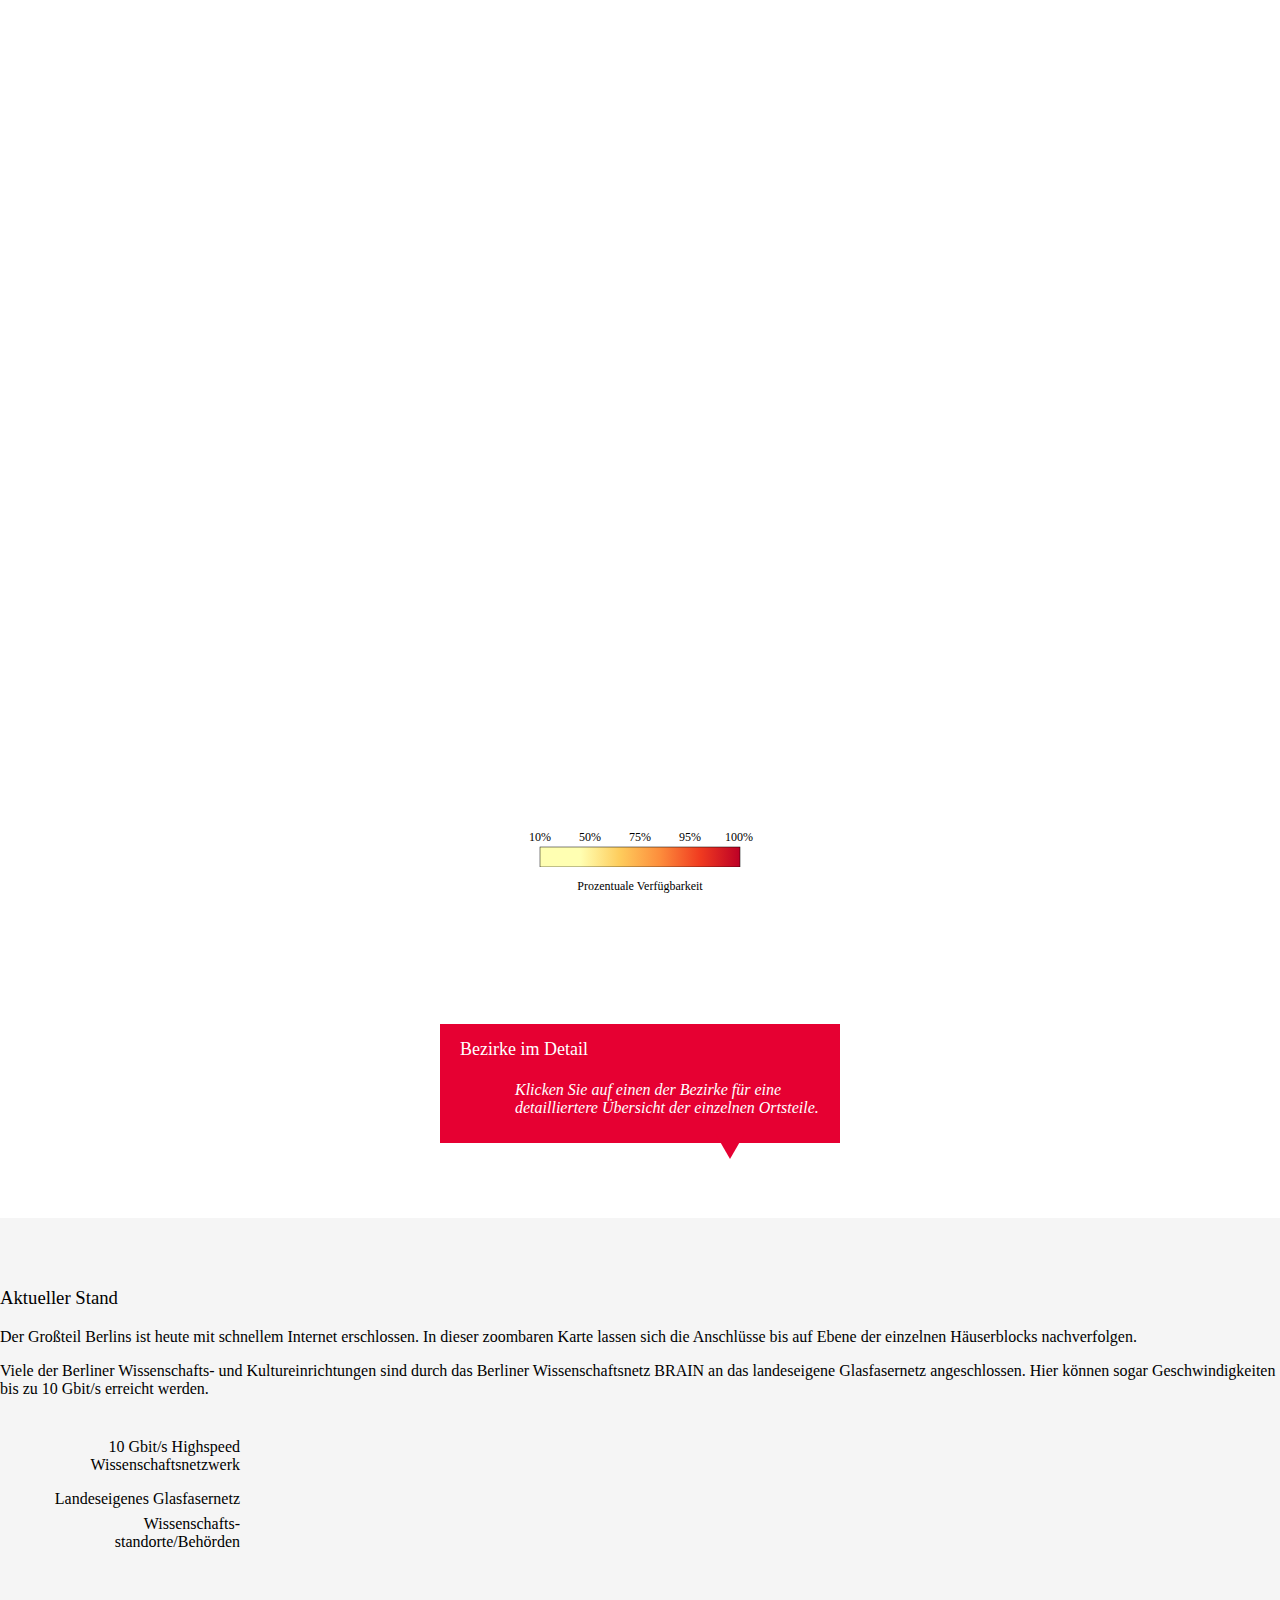
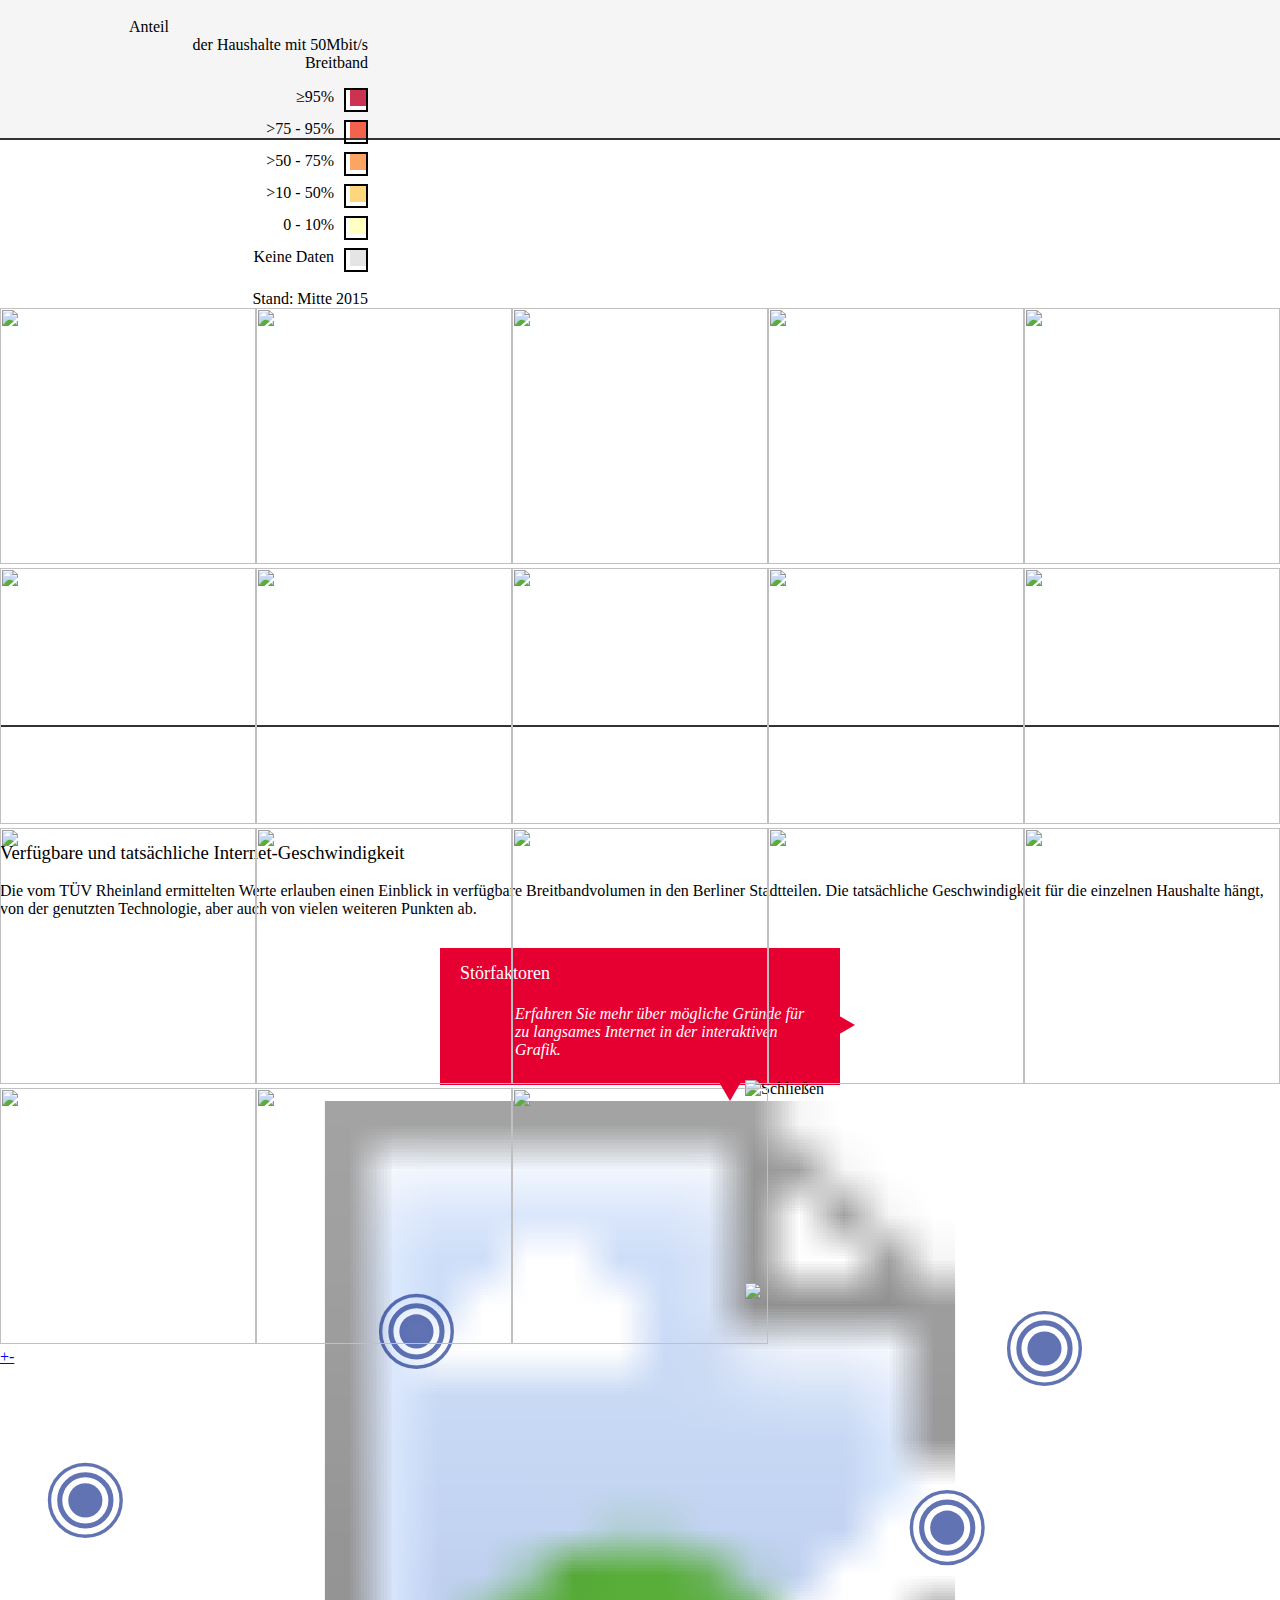
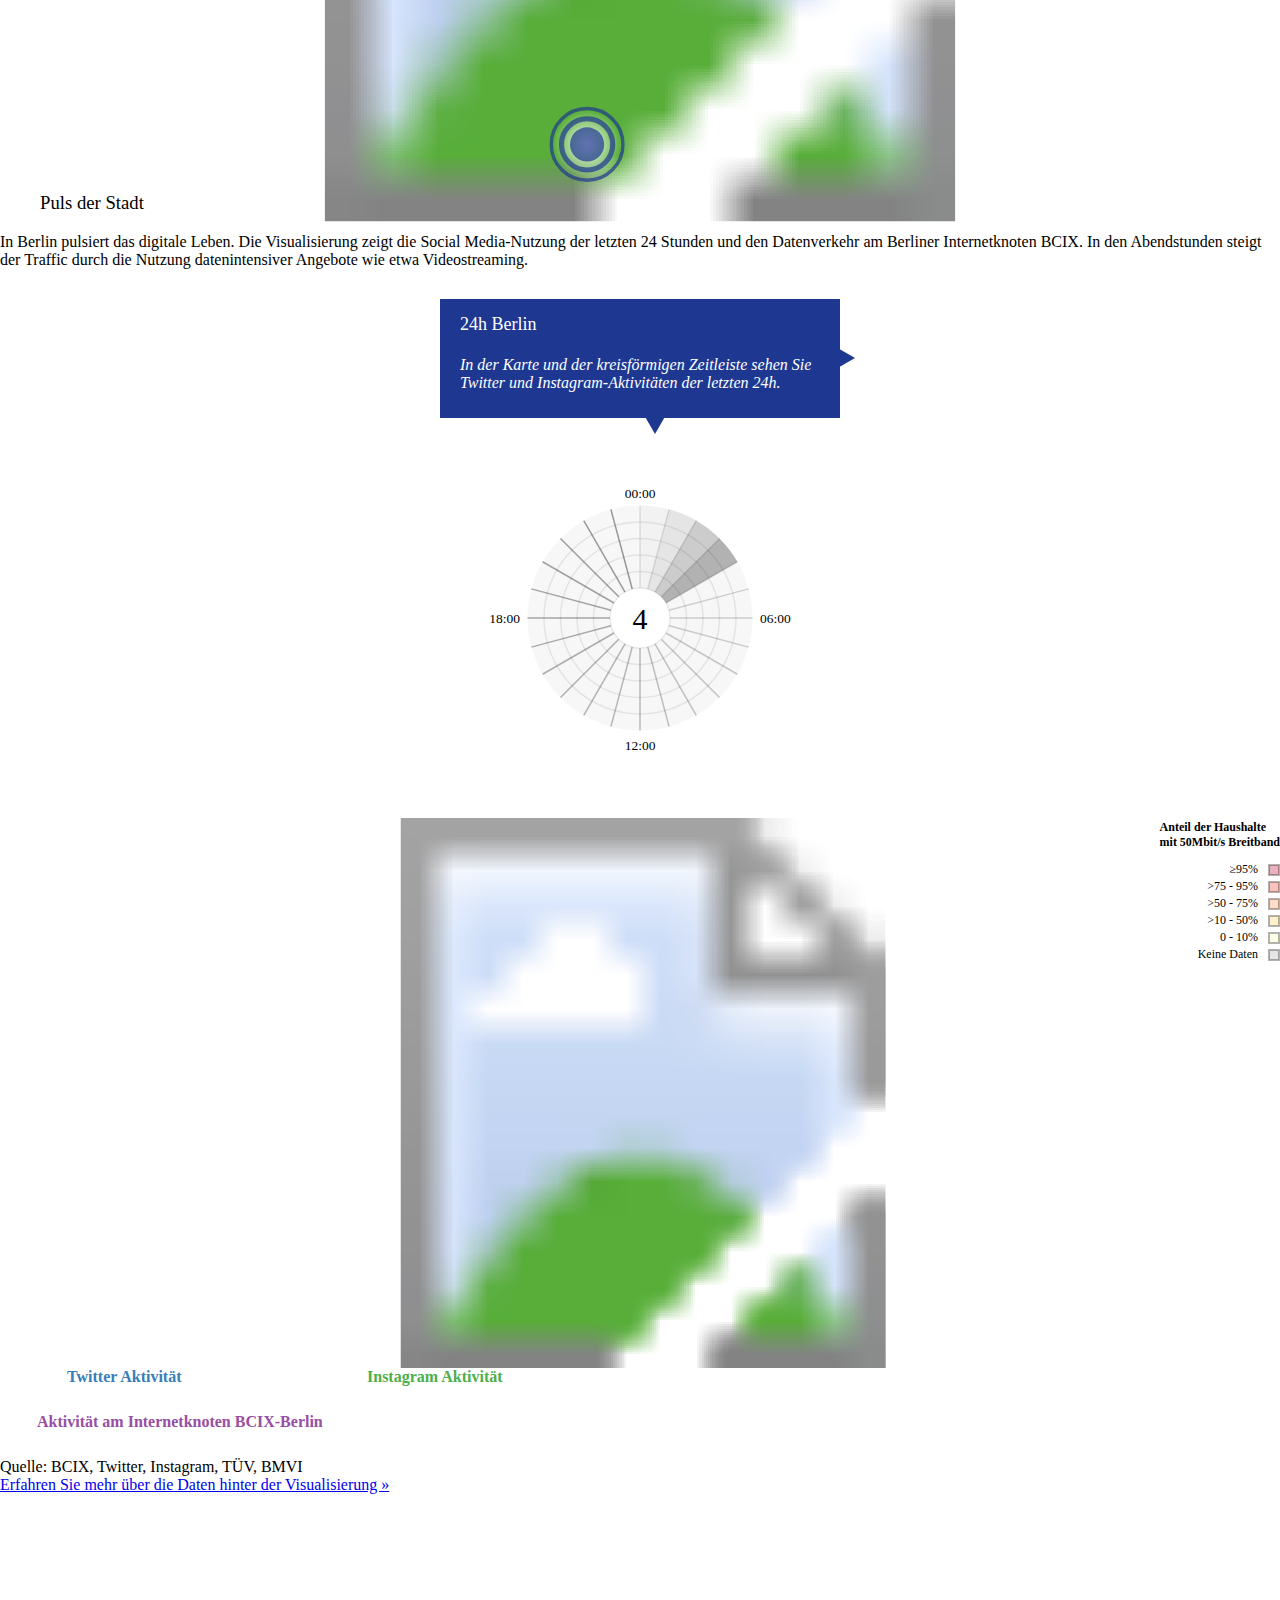
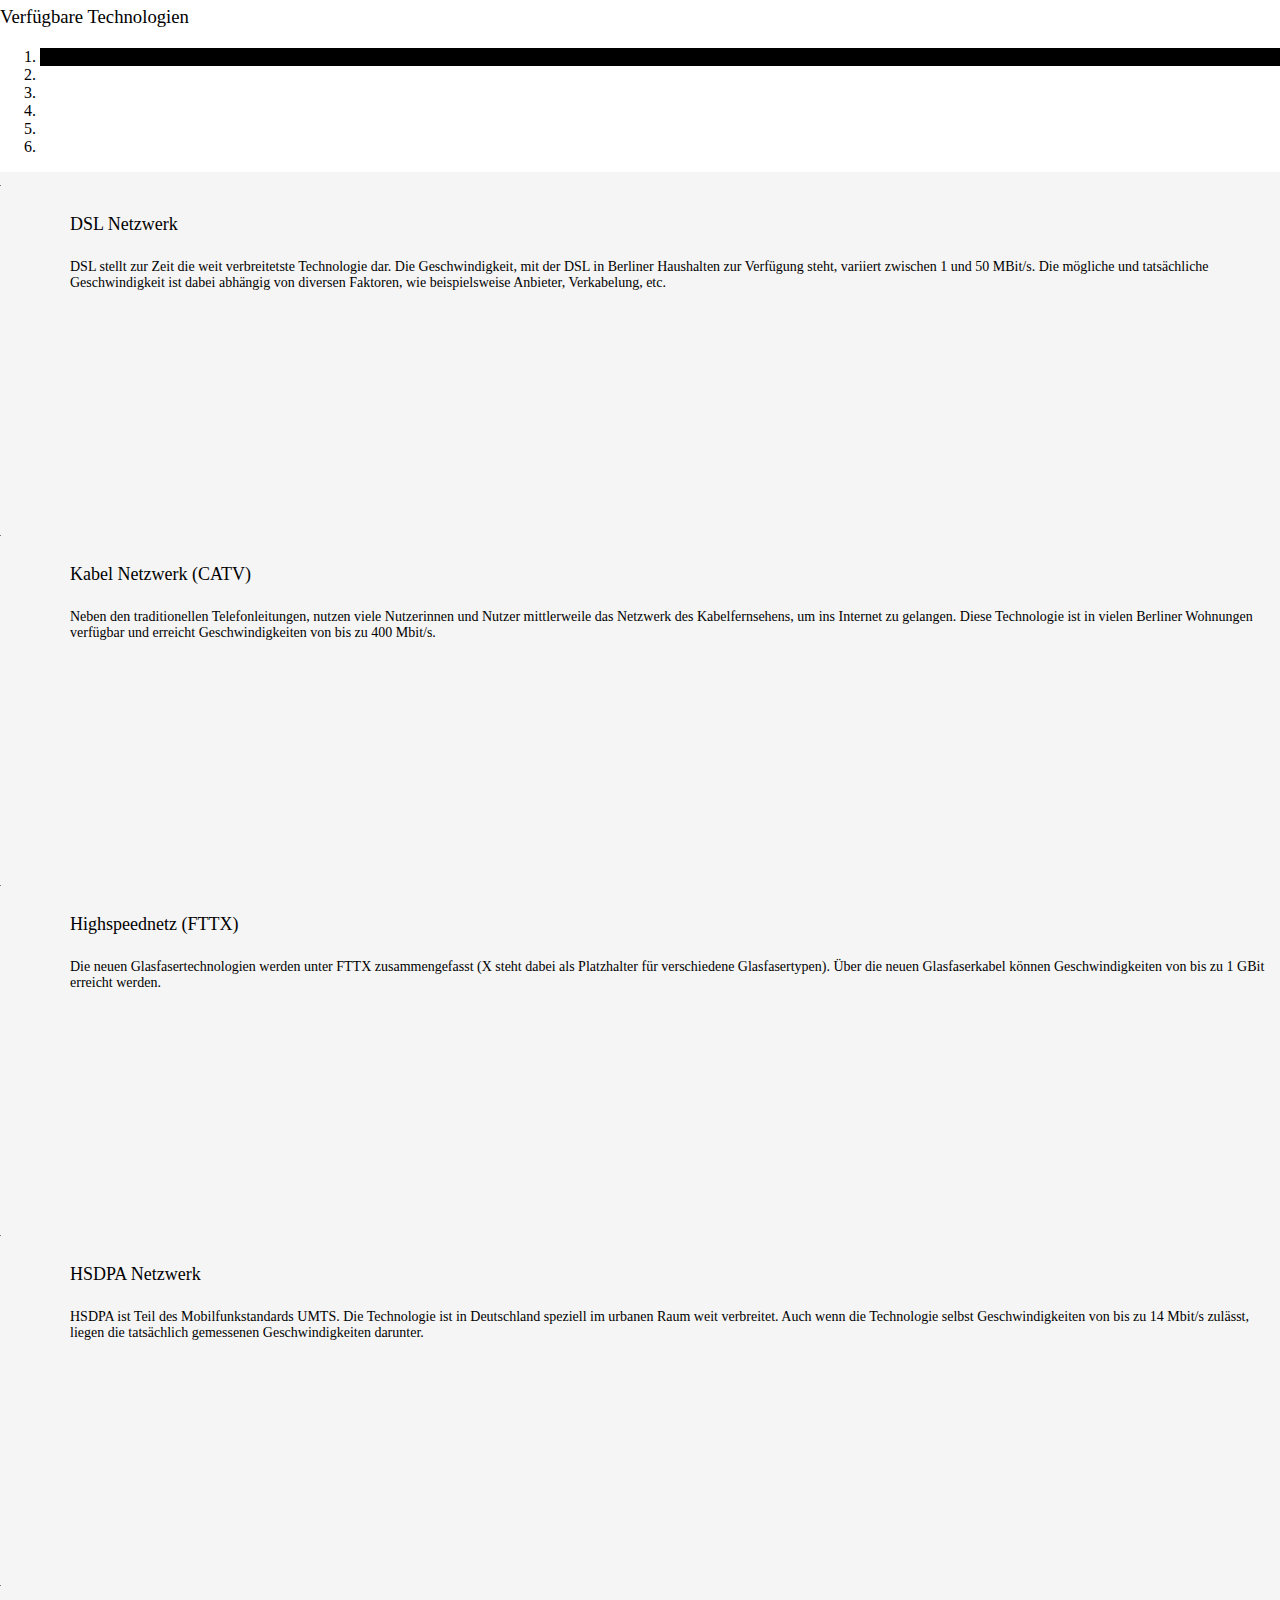
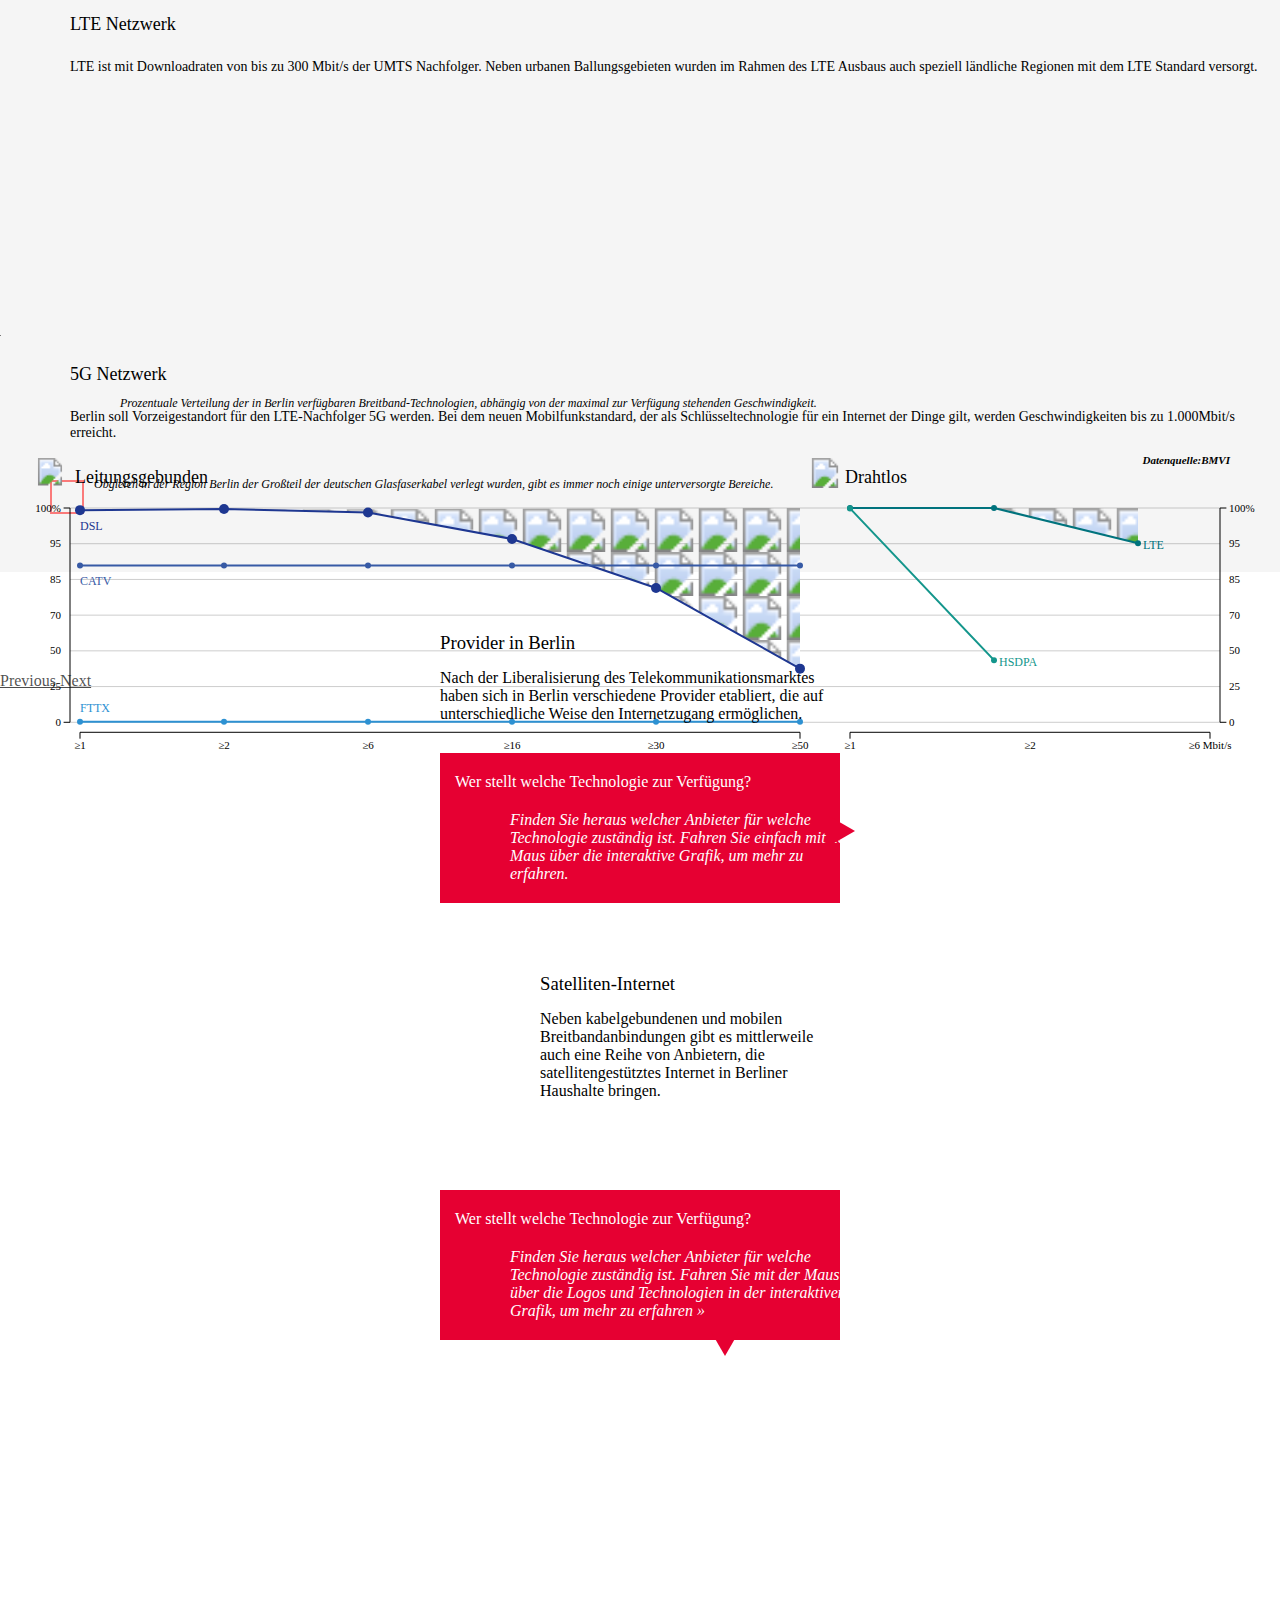
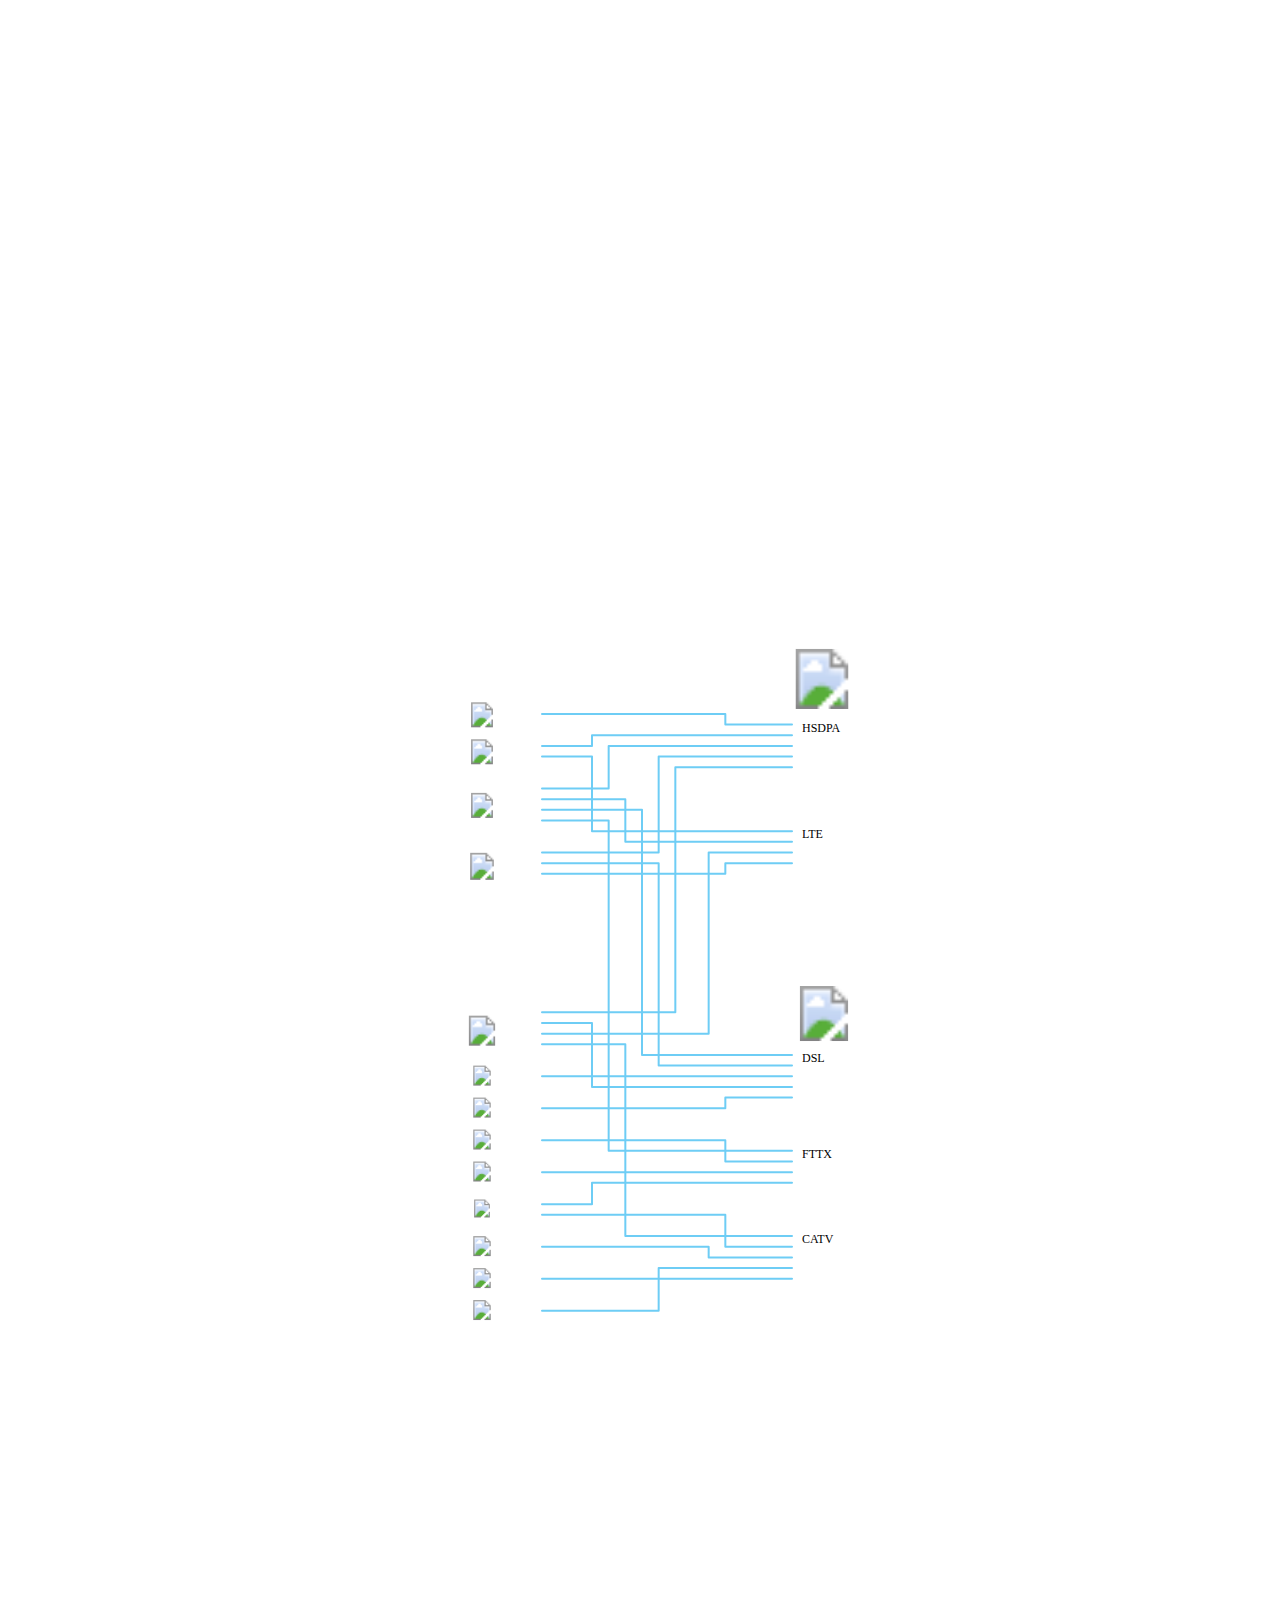
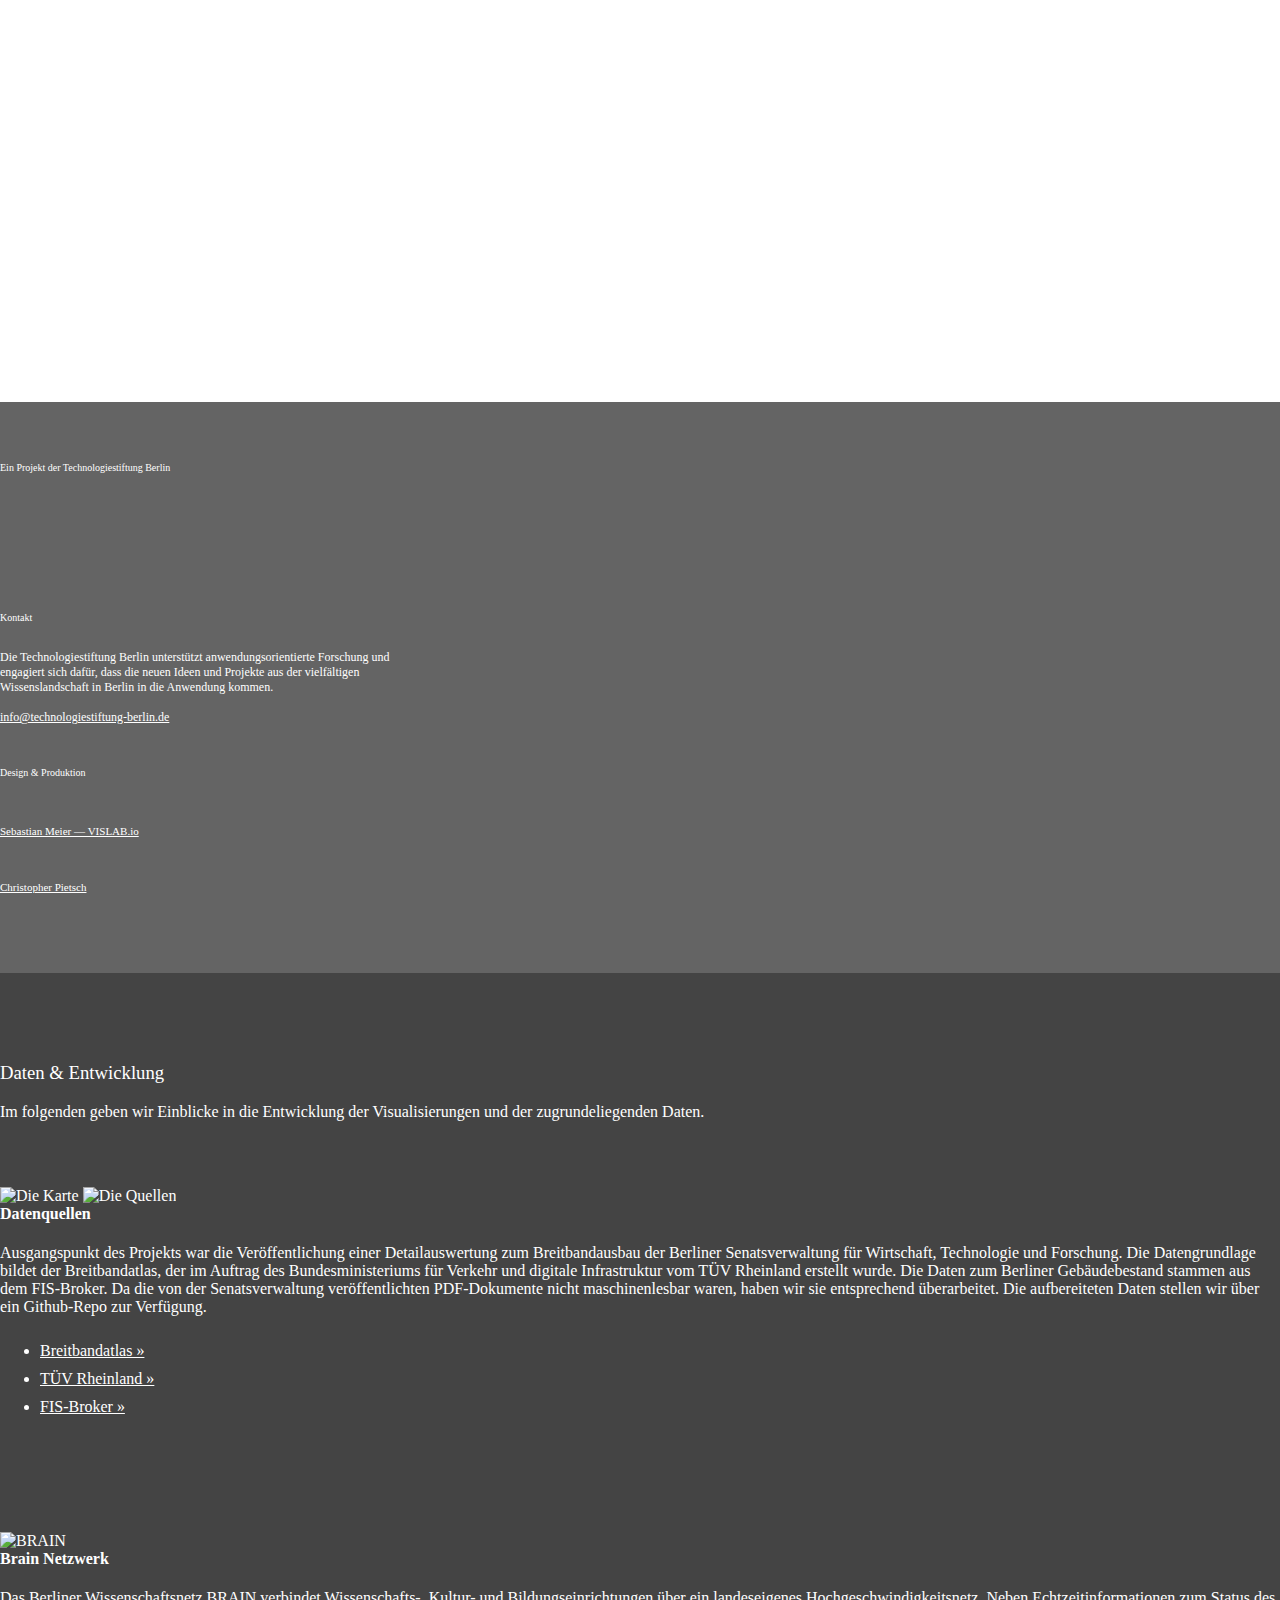
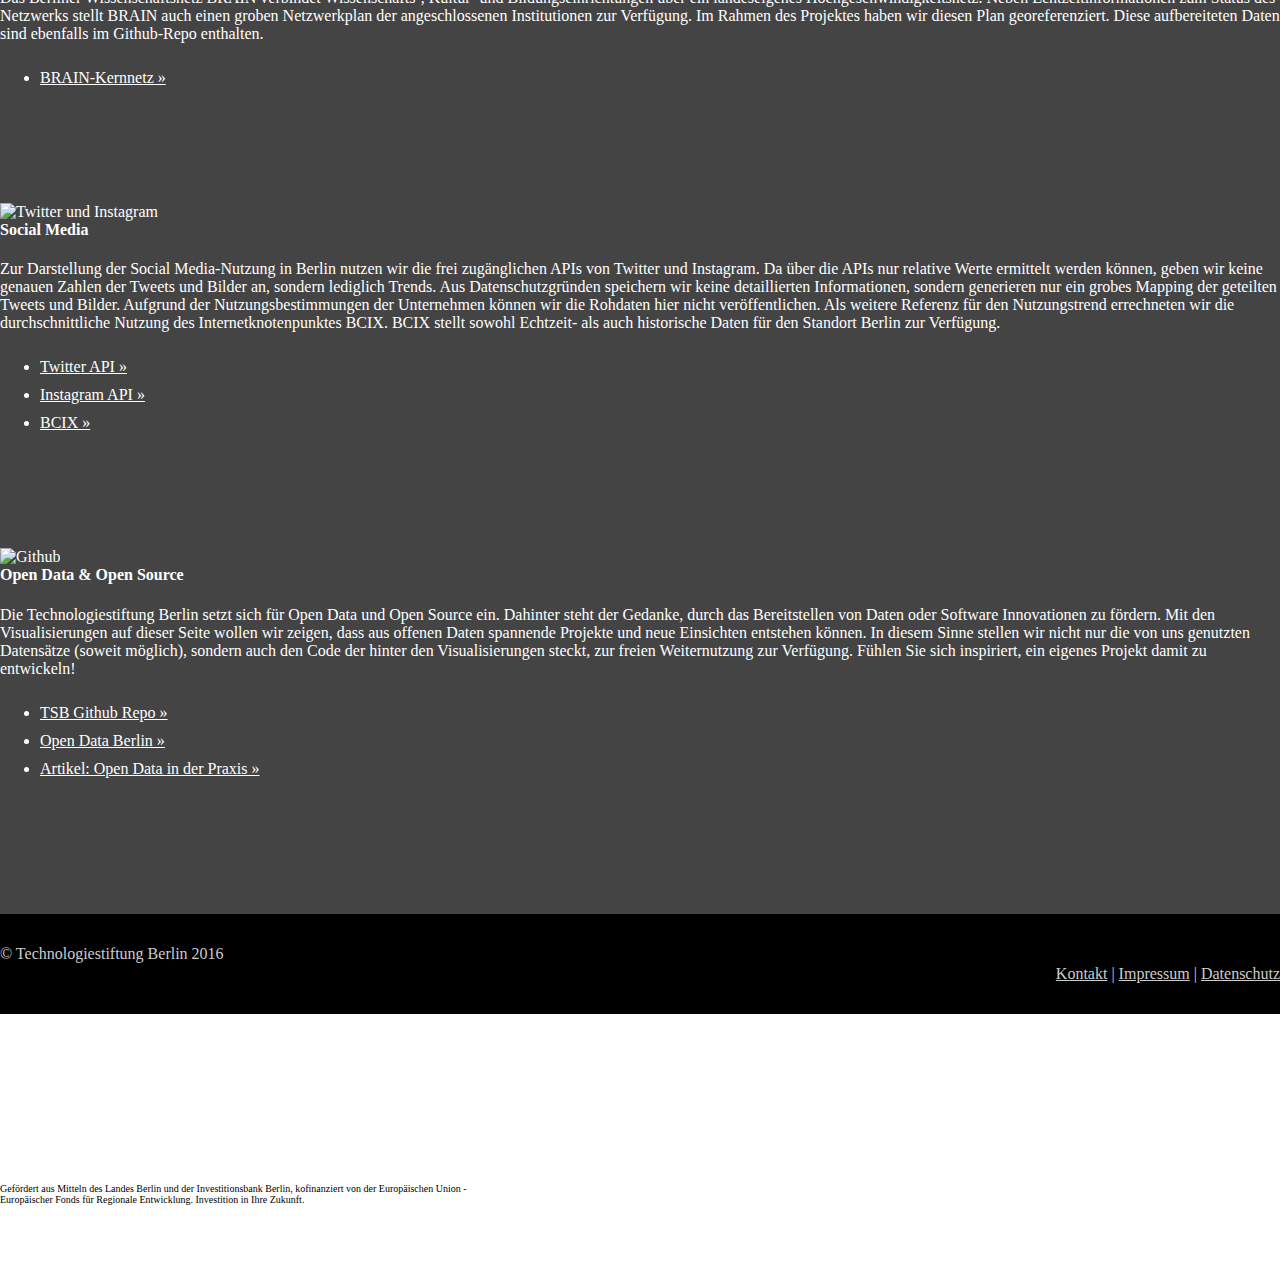
==== commit 59d1af30: "scrolltest and new minified" ====
--- a/index.html
+++ b/index.html
@@ -159,25 +159,23 @@
 					<div class="col col-xs-12 col-sm-4 col-lg-4">
 						<h3>Verfügbare und tatsächliche Internet-Geschwindigkeit</h3>
 						<p>
-							Die vom TÜV Rheinland ermittelten Werte erlauben einen Einblick in verfügbare Breitbandvolumen in den Berliner Stadtteilen. Die tatsächliche Geschwindigkeit für die/den einzelne/n Nutzer/in hängt neben der genutzten Technologie, aber auch noch von vielen weiteren Punkten ab.
+							Die vom TÜV Rheinland ermittelten Werte erlauben einen Einblick in verfügbare Breitbandvolumen in den Berliner Stadtteilen. Die tatsächliche Geschwindigkeit für die einzelnen Haushalte hängt, von der genutzten Technologie, aber auch von vielen weiteren Punkten ab.
 						</p>
 						<div class="red company-help pulse-help">
 							<strong>Störfaktoren</strong>
 							<p><span class="image image-interactive"></span>Erfahren Sie mehr über mögliche Gründe für zu langsames Internet in der interaktiven Grafik.</p>
-							<div class="triangle bottom red visible-sm"></div>
-							<div class="triangle right red hidden-sm"></div>
+							<div class="triangle bottom red visible-xs"></div>
+							<div class="triangle right red hidden-xs"></div>
 						</div>
 					</div>
 					<div class="col col-xs-12 col-sm-8 col-lg-8">
 						<div id="speeddesc-container"></div>
 						<div id="speeddesc-overlay">
-							<img src="default" />
+							<div class="close"><img src="images/illu/speed_close.gif" alt="Schließen" /></div>
+							<img src="default" id="speeddesc-img" />
 							<div class="inner">
 								<h4></h4>
 								<p></p>
-							</div>
-							<div class="close">
-								<img src="images/illu/speed_close.gif" alt="Schließen" />
 							</div>
 						</div>
 					</div>
@@ -551,7 +549,6 @@
 		<!-- Breitband Scripts -->
 		<script type="text/javascript" src="http://maps.google.com/maps/api/js?v=3.2&sensor=false&key=AIzaSyCAyMD9WlqCuPFHKI9T7tpDl2DU7VZ9LA0"></script>
 		<script type="text/javascript" src="js/min/breitband-min.js"></script>
-		<script type="text/javascript" src="js/d3.speed.js"></script>
 		<script type="text/javascript">
 			var minimap, tooltip, company, pulse, compare, technologie, map, speed, threeactive = false;
 
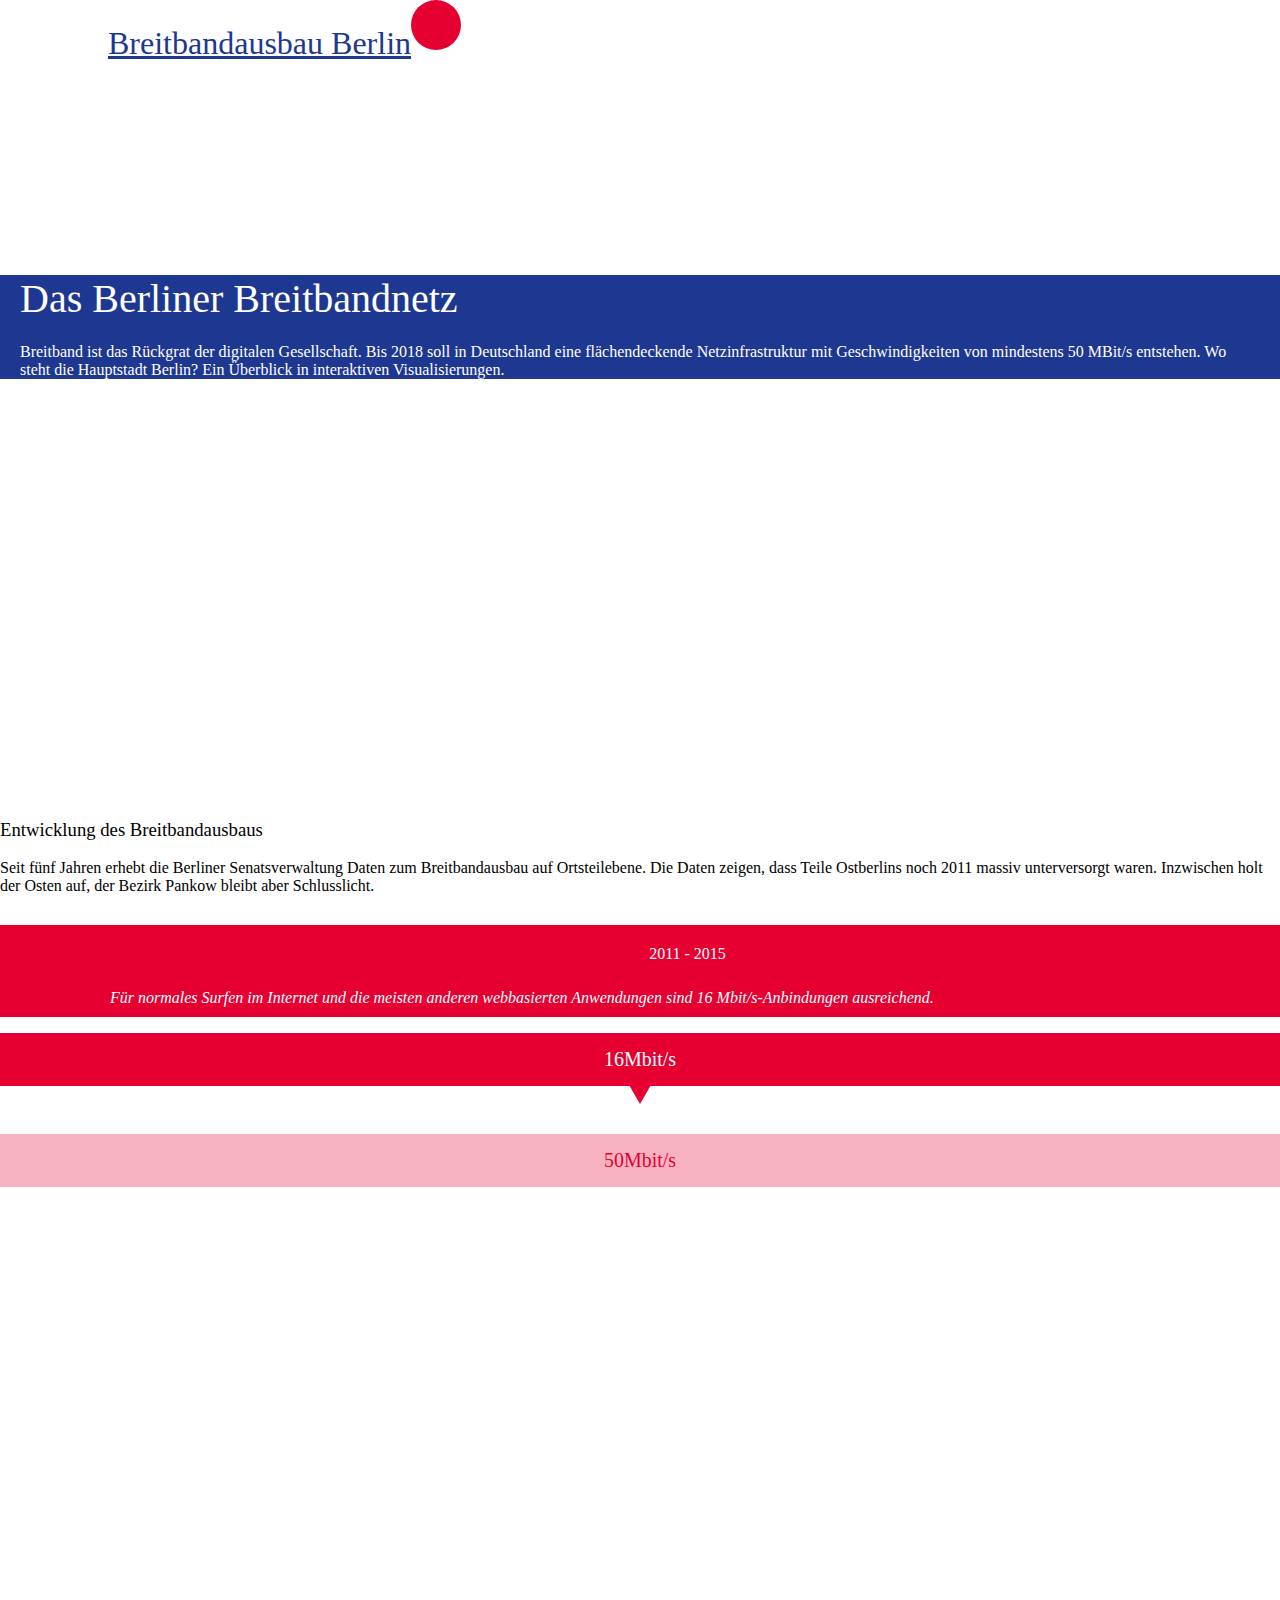
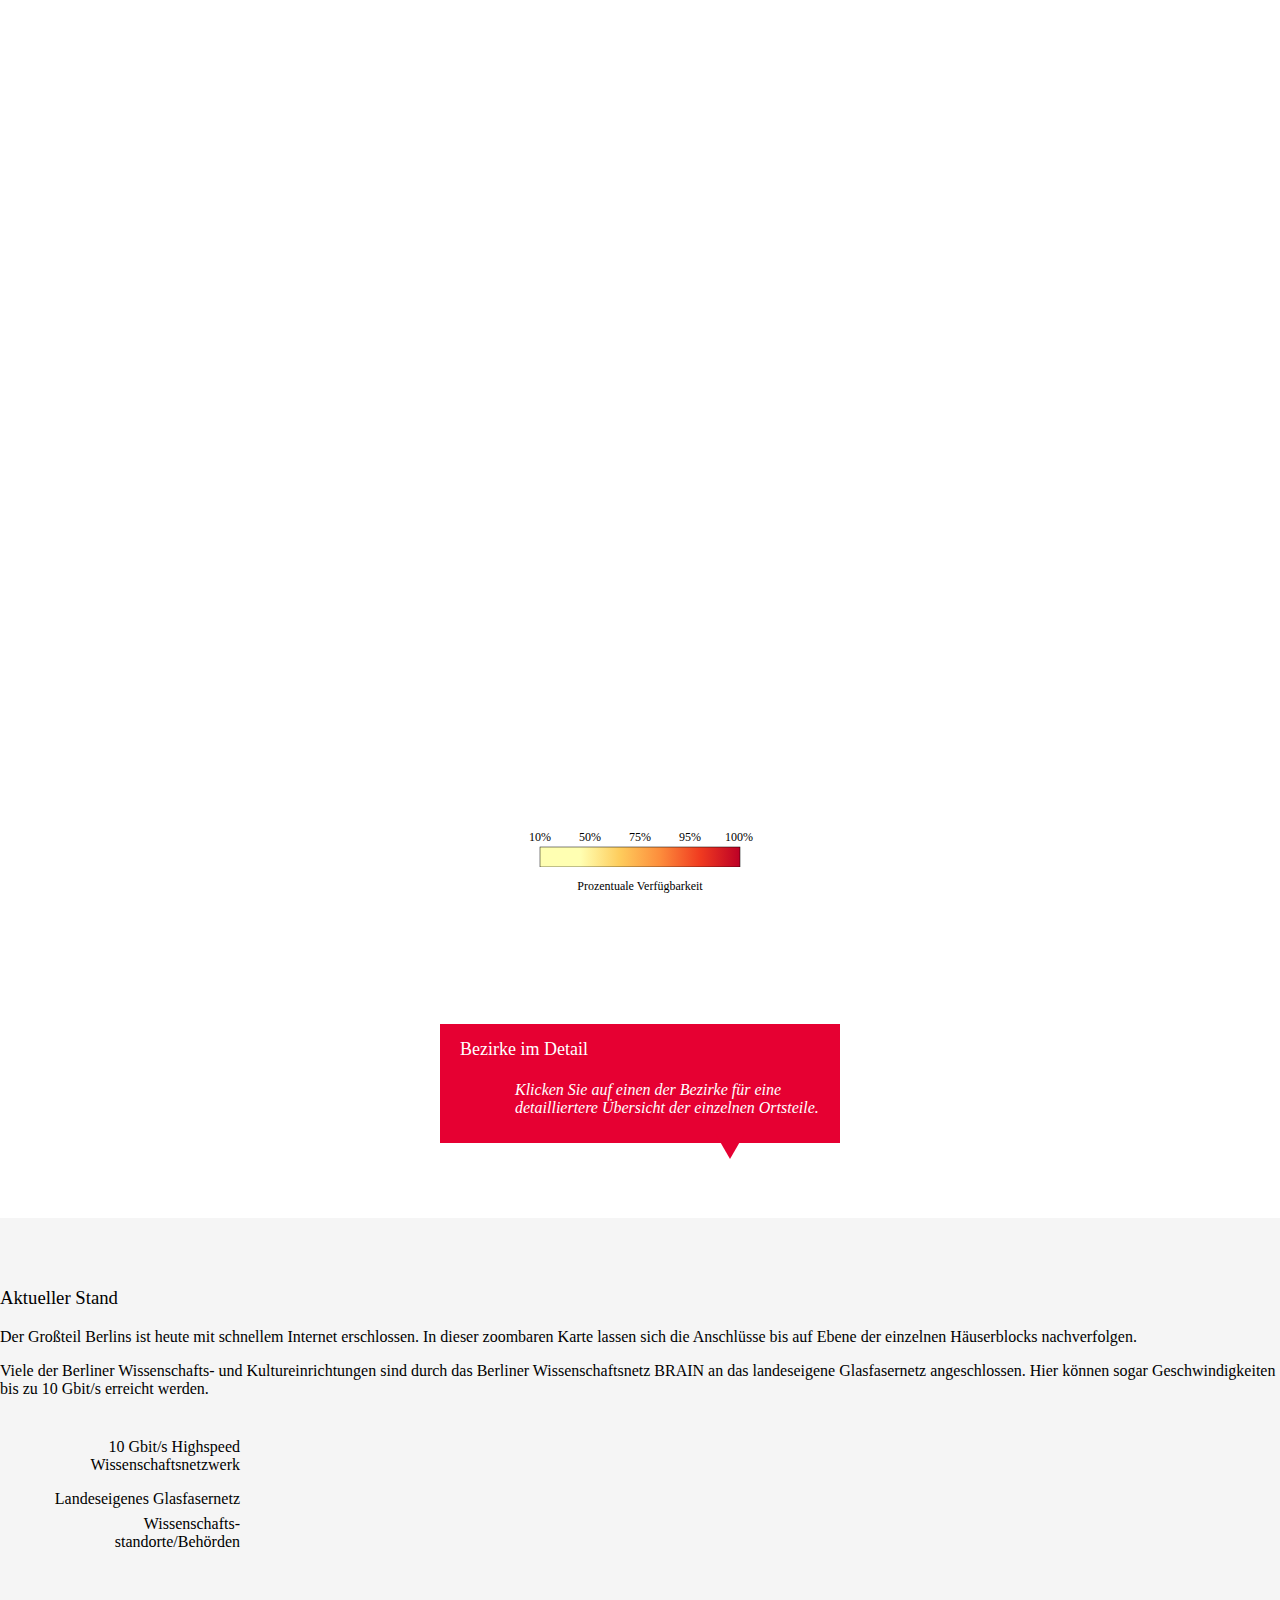
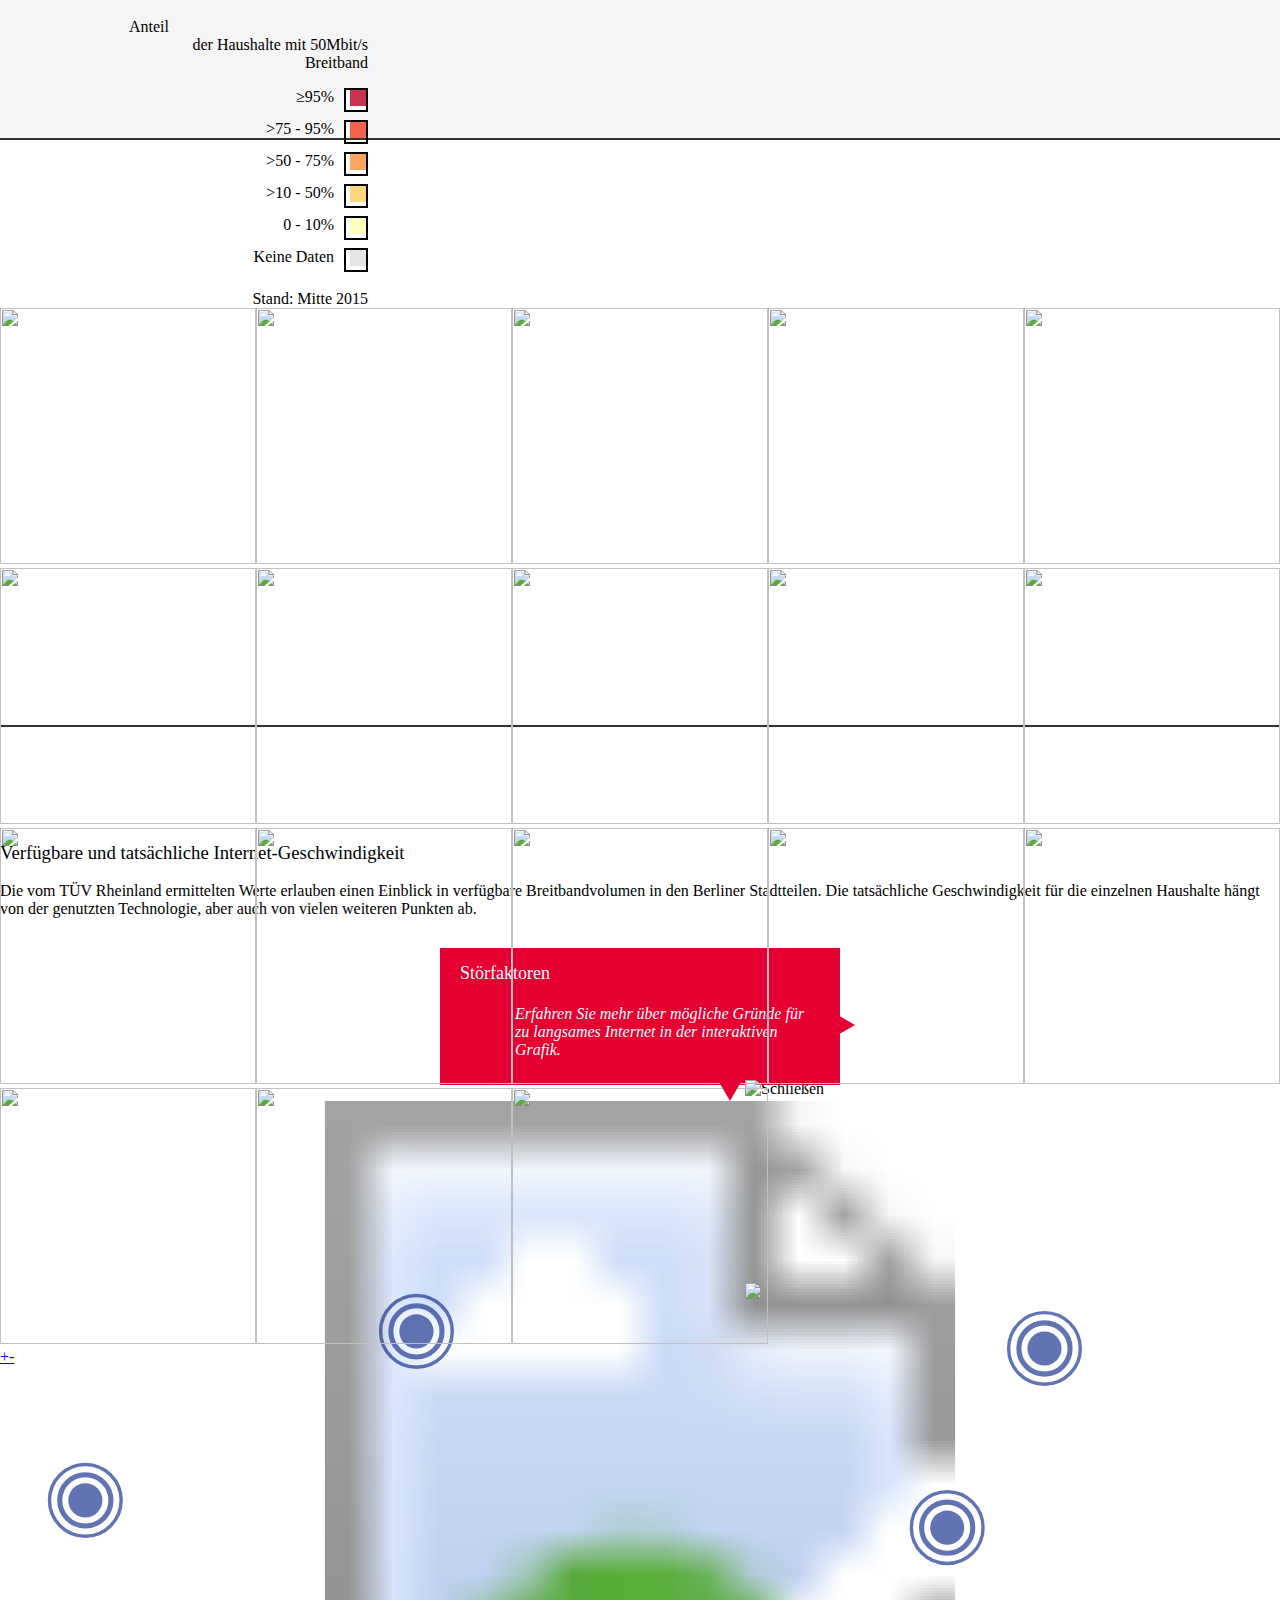
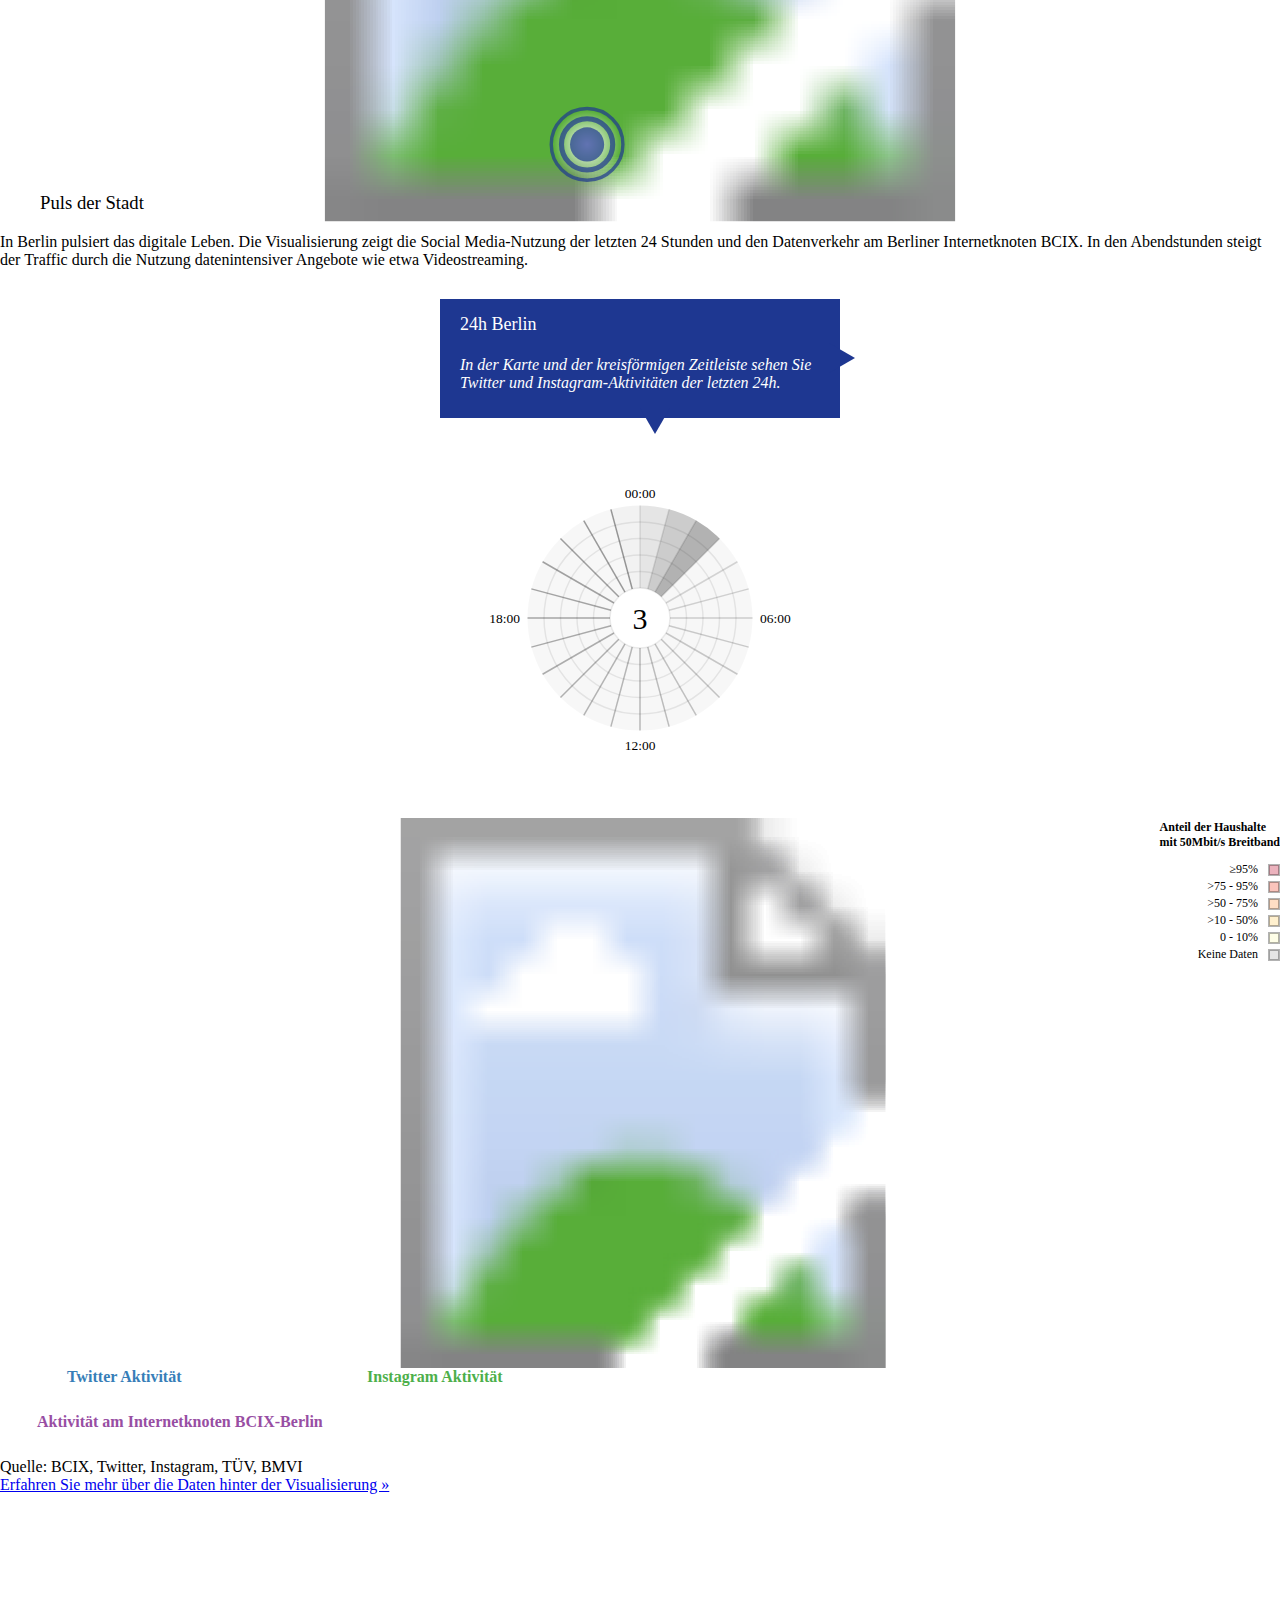
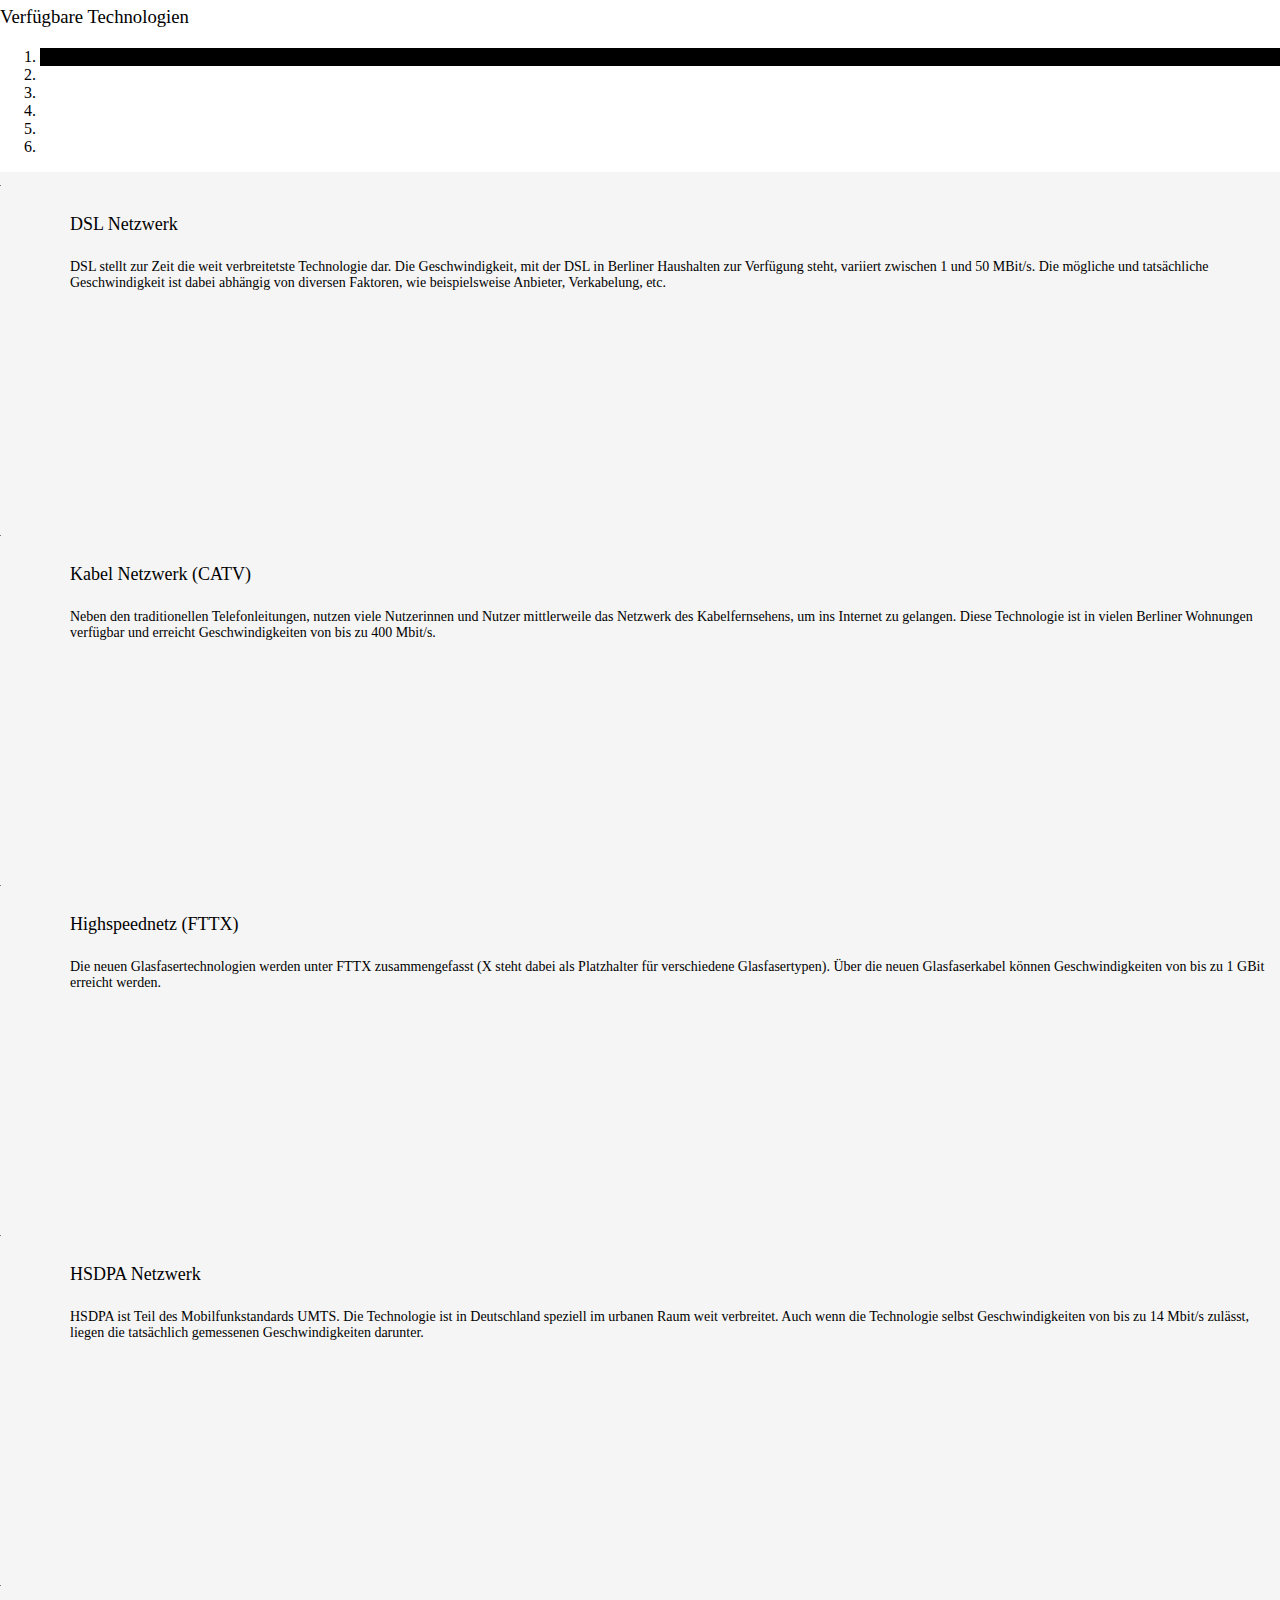
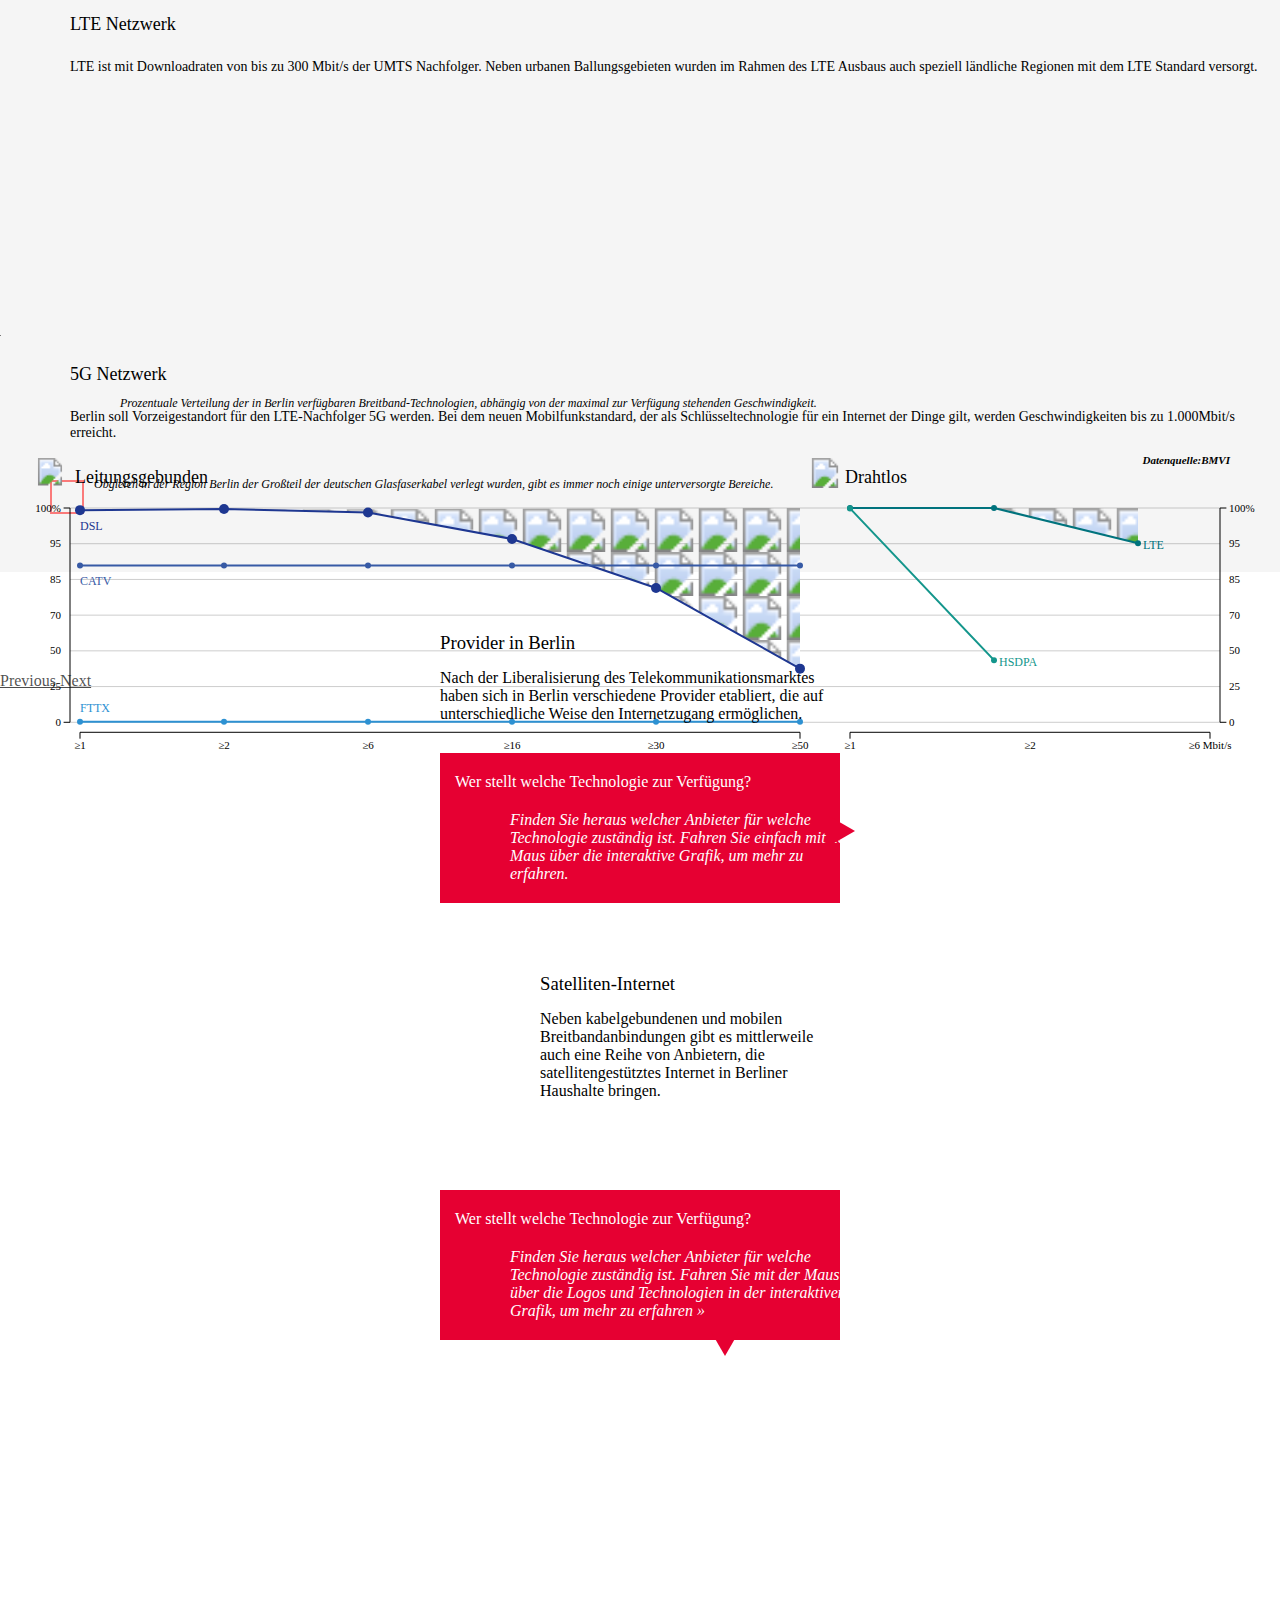
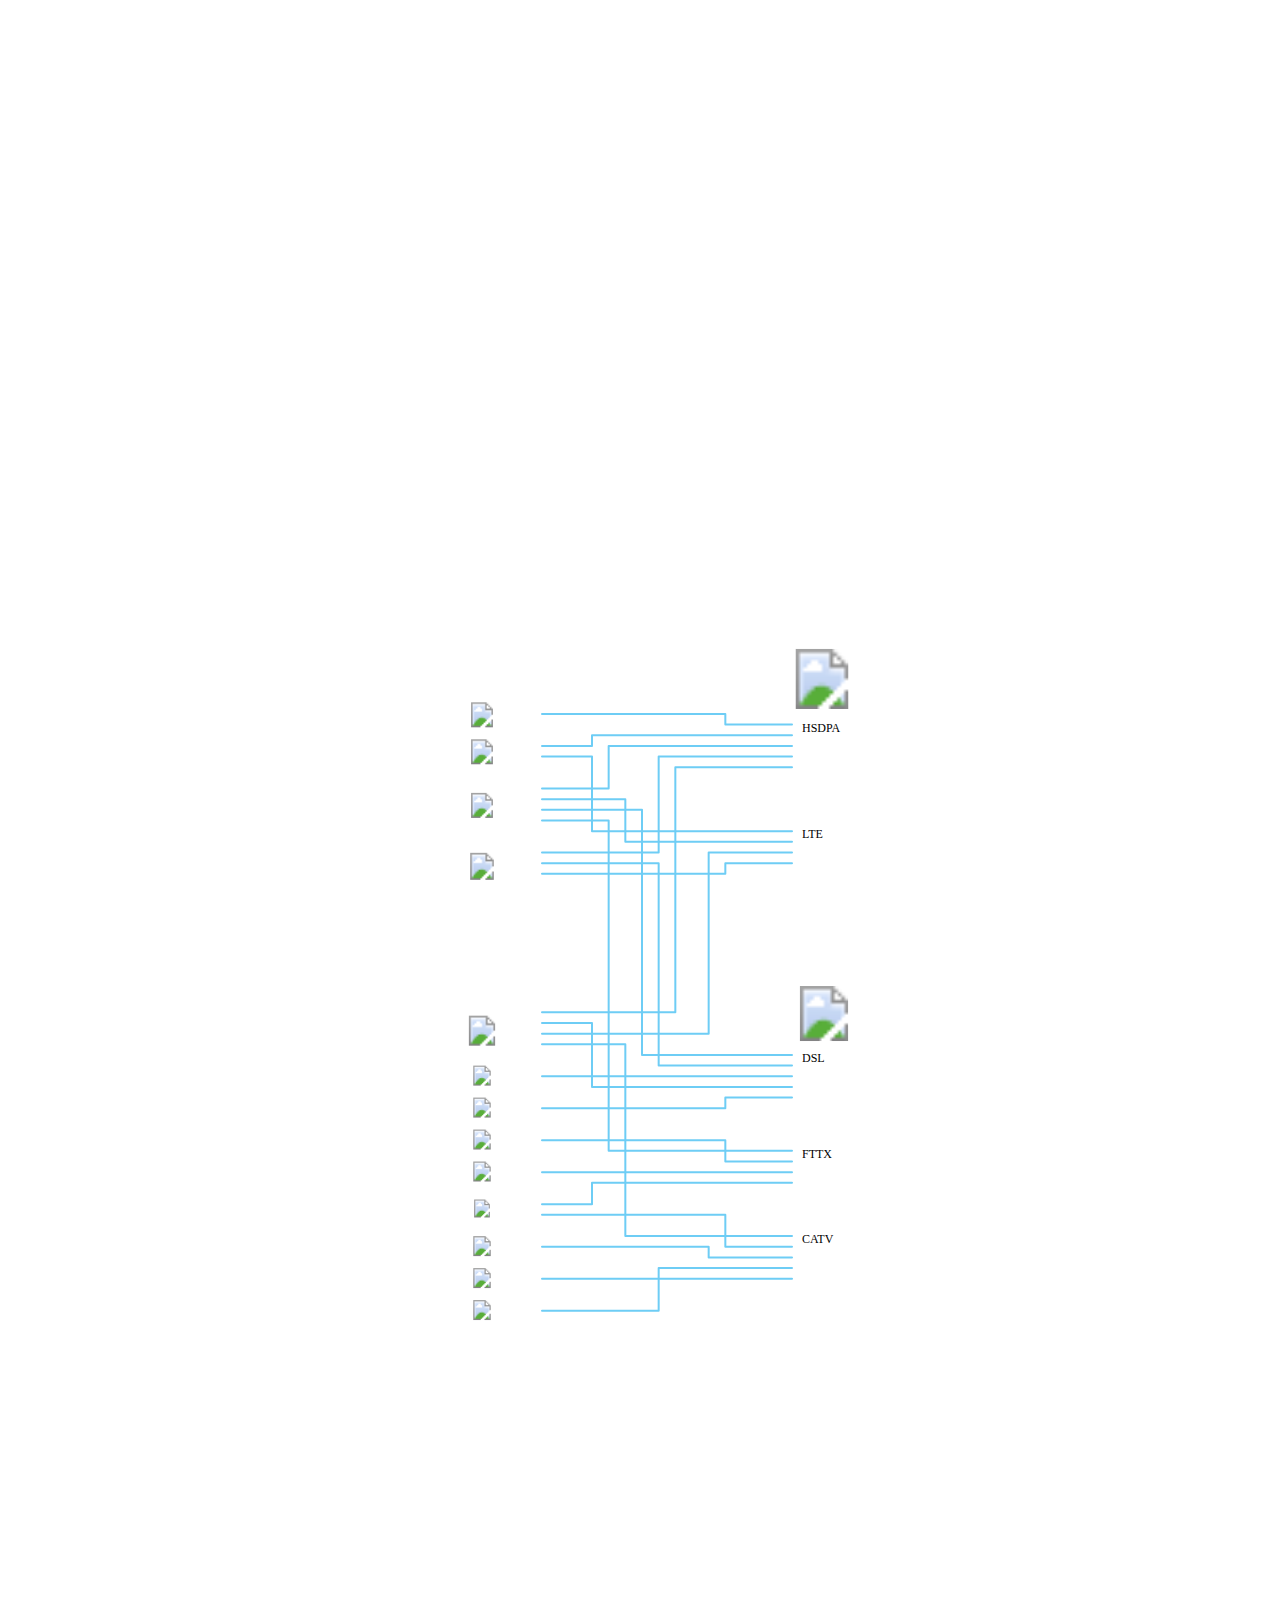
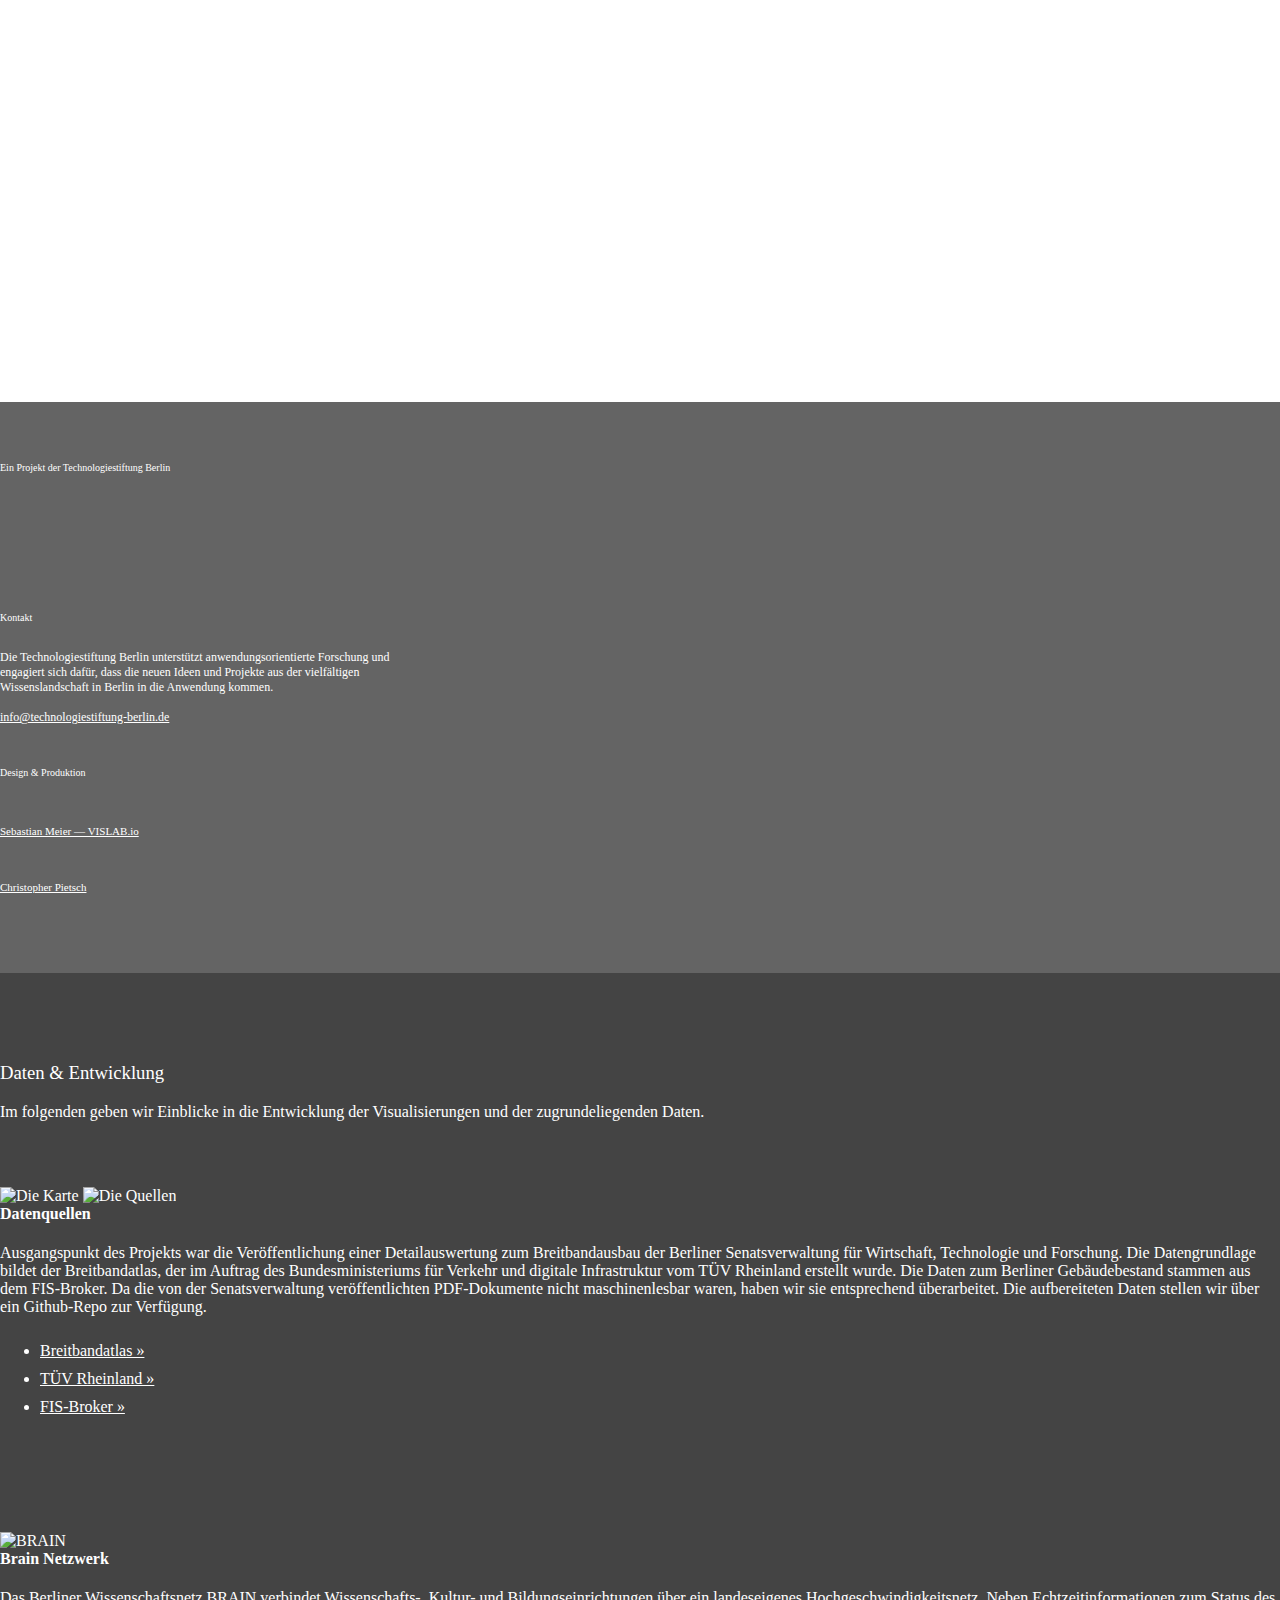
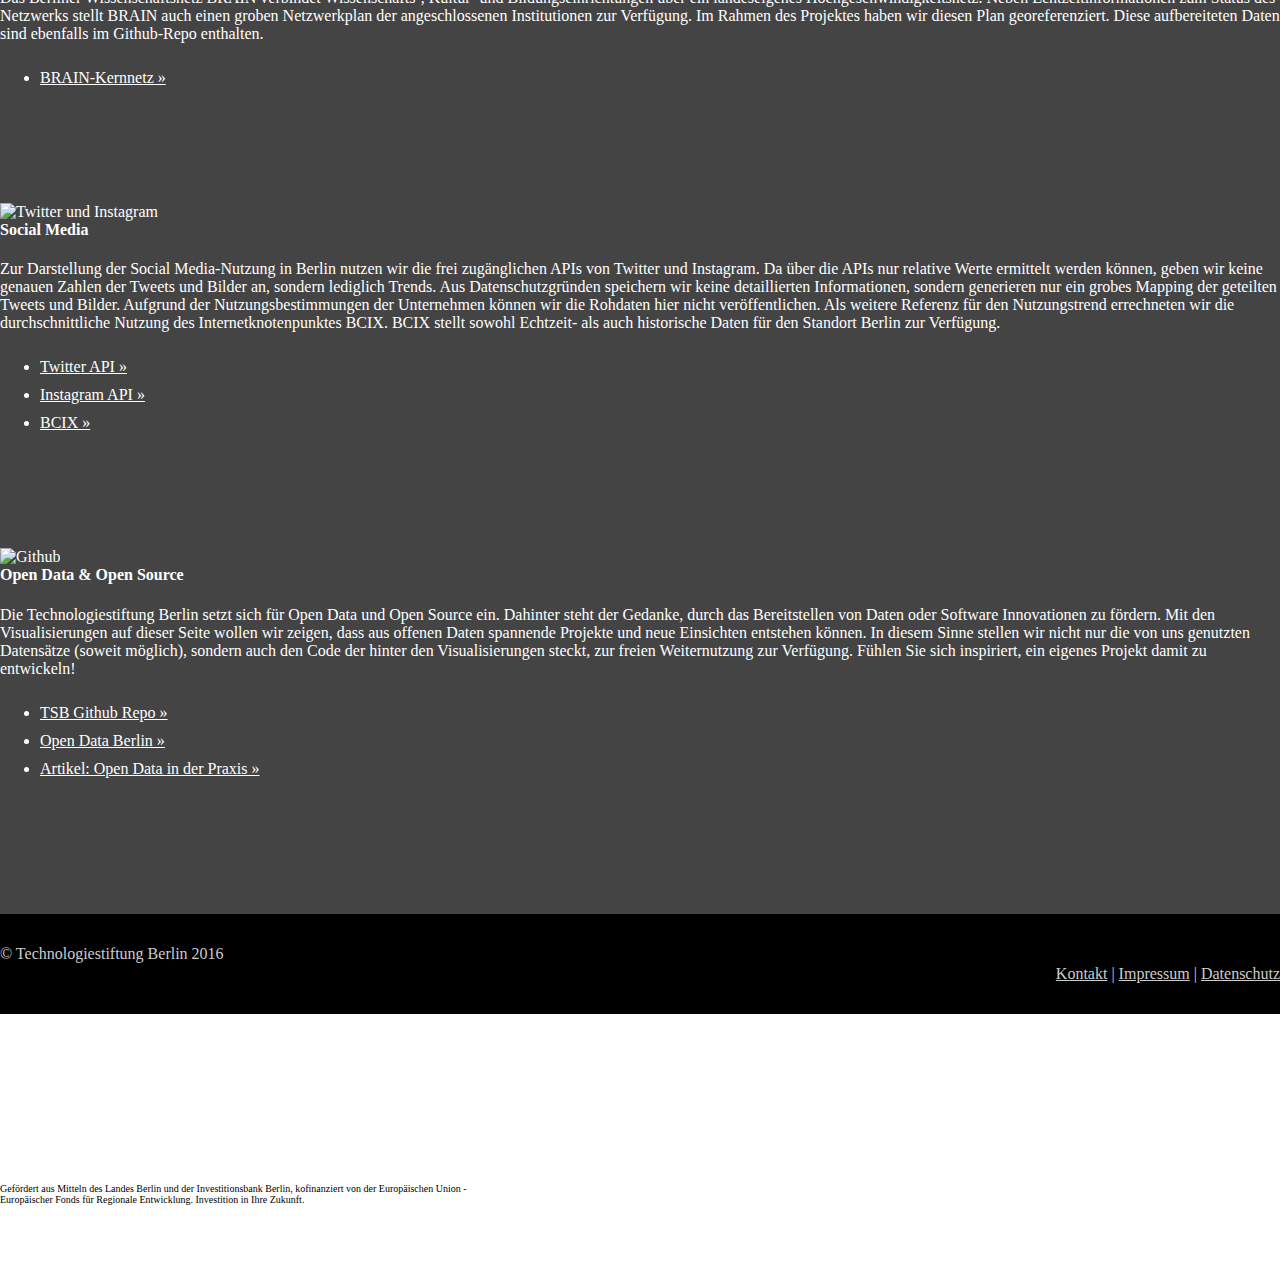
==== commit 158517c5: "Update index.html" ====
--- a/index.html
+++ b/index.html
@@ -159,7 +159,7 @@
 					<div class="col col-xs-12 col-sm-4 col-lg-4">
 						<h3>Verfügbare und tatsächliche Internet-Geschwindigkeit</h3>
 						<p>
-							Die vom TÜV Rheinland ermittelten Werte erlauben einen Einblick in verfügbare Breitbandvolumen in den Berliner Stadtteilen. Die tatsächliche Geschwindigkeit für die einzelnen Haushalte hängt, von der genutzten Technologie, aber auch von vielen weiteren Punkten ab.
+							Die vom TÜV Rheinland ermittelten Werte erlauben einen Einblick in verfügbare Breitbandvolumen in den Berliner Stadtteilen. Die tatsächliche Geschwindigkeit für die einzelnen Haushalte hängt von der genutzten Technologie, aber auch von vielen weiteren Punkten ab.
 						</p>
 						<div class="red company-help pulse-help">
 							<strong>Störfaktoren</strong>
